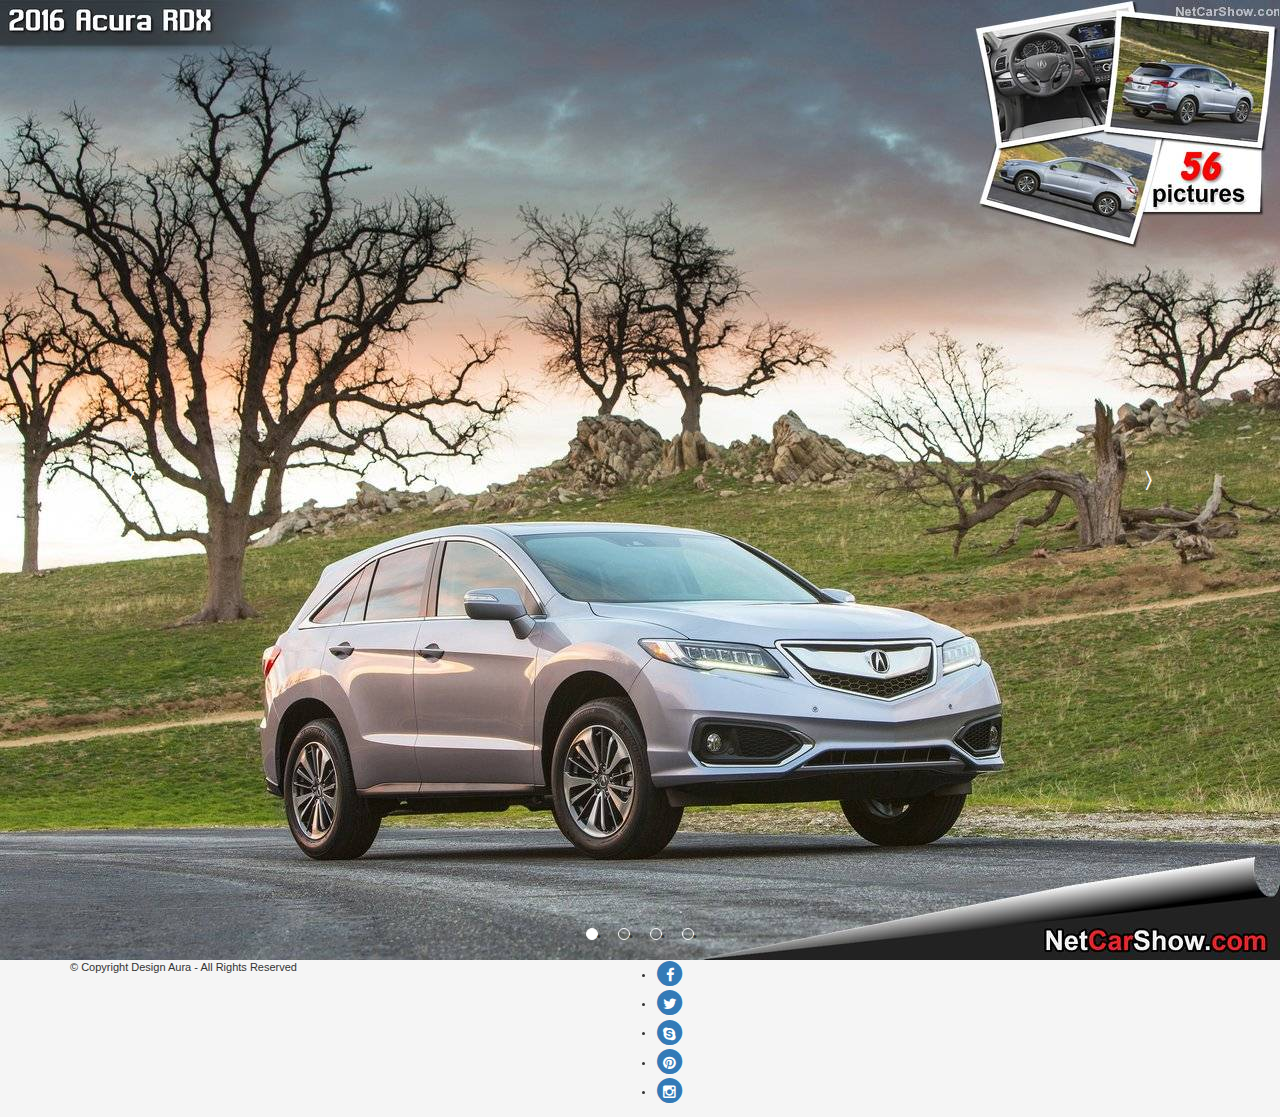
==== views/image slider/imageSlider.html @ cd9d30f2 "new edits" ====
<head>
	<!--//jquery 2.1.3 production-->
	<title>Full Width Responsive Image slider</title>
	
	<meta name="viewport" content="width=device-width, initial-scale">
	
	<!-- CSS -->
        <link rel="stylesheet" href="../../bootstrap/css/bootstrap.min.css">
        <link rel="stylesheet" href="../../bootstrap/css/bootstrap-theme.min.css">
        <link rel="stylesheet" href="../../font-awesome/css/font-awesome.min.css">
        <link rel="stylesheet" href="../../font-awesome/css/font-awesome-animation.min.css">
        <link rel="stylesheet" href="../../css/main.css">

        <!-- JS -->
	<!--<script type="text/javascript" src="../../js/jquery.min.js"></script>-->
	<script type="text/javascript" src="js/jquery-2.1.4.js"></script>
	
	<script type="text/javascript" src="js/jquery.cycle2.min.js"></script>
	<script src="../../bootstrap/js/bootstrap.min.js"></script>

	<style type="text/css">
		*{
		padding:0;
		margin:0;}
		
		body {
		font-family: Sans-Serif;}
		
		img{
		max-width: 100%;}
		
		.cycle-slideshow{
		width: 100%;
		height: auto;
		display: block;
		position: relative;
		margin: 0 auto;}
		
		.cycle-prev, .cycle-next{
		font-size: 200%;
		color: #FFF;
		display: block;
		position: absolute;
		top: 50%;
		margin-top: -16px;
		z-index: 9999;
		cusor: pointer;
		}
		
		.cycle-prev{
		left: 10%;}
		
		.cycle-next{
		right: 10%;}
		
		.cycle-pager{
		width: 100%;
		display: block;
		text-align: center;
		position: absolute;
		bottom: 20px;
		z-index: 9999;
		cusor: pointer;
		}
		
		.cycle-pager span{
		text-indent: 100%;
		white-space: nowrap;
		width: 12px;
		height: 12px;
		display: inline-block;
		border: 1px solid #FFF;
		border-radius: 50%;
		margin: 0 10px;}
		
		.cycle-pager .cycle-pager-active{
		background: #FFF;
		}
	
	</style>
	
</head>

<body>
	<div class="cycle-slideshow">
		<span class="cycle-prev">&#9001;</span>
		<span class="cycle-next">&#9002;</span>
		<span class="cycle-pager"></span>
		<img src="images/AcuraRDX1.jpg" alt="Acura RDX 2016">
		<img src="images/AcuraRDX2.jpg" alt="Acura RDX 2016">
		<img src="images/AudiA6L1.jpg" alt="Audi A6L 2016">
		<img src="images/AudiA6L2.jpg" alt="Audi A6L 2016">
	
	</div>

	    <!-- Footer -->
            <div id="footer">
                <div class="container">   
                    <div class="row">                                                         
                        <!-- Copyright -->                                                       
                        <div class="col-sm-6 col-md-6 f-copyright">                        
                            <span>&copy; Copyright Design Aura - All Rights Reserved</span>                        
                        </div>                      
                        <div class="col-sm-6 col-md-6">
                            <!-- Social Icons -->                              
                            <ul class="footer-social">
                            <!--<li><i class="fa fa-circle fa-stack-2x"></i><i class="fa fa-facebook fa-stack-1x fa-inverse"></i></span></a></li>  -->
                                <li>
                                    <a href="http://www.facebook.com" target="_blank"><span class="fa-stack fa-lg"><i class="fa fa-circle fa-stack-2x"></i><i class="fa fa-facebook fa-stack-1x fa-inverse"></i></span></a></li>
                                <li><a href="http://www.twitter.com" target="_blank"><span class="fa-stack fa-lg"><i class="fa fa-circle fa-stack-2x"></i><i class="fa fa-twitter fa-stack-1x fa-inverse"></i></span></a></li>
                                <li><a href="http://www.skype.com/myskypename" target="_blank"><span class="fa-stack fa-lg"><i class="fa fa-circle fa-stack-2x"></i><i class="fa fa-skype fa-stack-1x fa-inverse"></i></span></a></li>
                                <li><a href="https://www.pinterest.com/" target="_blank"><span class="fa-stack fa-lg"><i class="fa fa-circle fa-stack-2x"></i><i class="fa fa-pinterest fa-stack-1x fa-inverse"></i></span></a></li>
                                <li><a href="https://www.instagram.com/" target="_blank"><span class="fa-stack fa-lg"><i class="fa fa-circle fa-stack-2x"></i><i class="fa fa-instagram fa-stack-1x fa-inverse"></i></span></a></li>
                            </ul>
                        </div>
                    </div><!-- /row -->
                </div><!-- /container -->
            </div>        
            <!-- End Footer -->
			
</body>
---- css/main.css ----
/* 
    Created on : 31-Dec-2015, 16:07:38
    Author     : Amir
*/

/* Set height of the grid so .sidenav can be 100% (adjust as needed) */
.row.content {height: 550px}

/* Set background color and 100% height */
.sidenav {
  background-color: #f1f1f1;
  height: 100%;
}

/* On small screens, set height to 'auto' for the grid */
@media screen and (max-width: 767px) {
  .row.content {height: auto;} 
}

/* Remove the navbar's default margin-bottom and rounded borders */ 
.navbar {
  margin-bottom: 0;
  border-radius: 0;
}

/* Add background color and some padding to the footer */
footer {
  background-color: #f2f2f2;
  padding: 25px;
}

.pointer{
    cursor: pointer
}

.pwell {
  min-height: 20px;
  padding: 19px;
  margin-bottom: 20px;
  border: 1px solid #e3e3e3;
  border-radius: 4px;
  -webkit-box-shadow: inset 0 1px 1px rgba(0, 0, 0, .05);
          box-shadow: inset 0 1px 1px rgba(0, 0, 0, .05);
}

body{
    background-color: #f5f5f5;
    font-size: 11px;
    font-family:monospace
}

.errMsg{
    color:red; font-size:10px 
}

.infoMsg{
    color:lightblue; font-size:10px 
}

.userDetail{
    height: auto;
    background-color: #fff
}

.scroll {
    overflow-y: scroll;
    overflow-x: hidden;
    -ms-overflow-style: scrollbar;
}
.scroll::-webkit-scrollbar {
    width: 12px;
}

.scroll::-webkit-scrollbar-track {
    background-color:rgba(0,0,0,0);
}

.scroll::-webkit-scrollbar-thumb {
    border-radius: 2px;
    -webkit-box-shadow: inset 0 0 2px rgba(0,0,0,0.5);
    background-color:#C8D1E1;
}


.navbarIcons{
    color:#337ab7;
    font-size:16px
}

#progress {
    -webkit-border-radius: 10px;
    background-color: rgba(0,0,0,.7);
    color: white;
    font-size: 18px;
    font-weight: bold;
    height: 70px;
    left: 60px;
    line-height: 80px;
    margin: 0 auto;
    position: absolute;
    text-align: center;
    top: 120px;
    width: 200px;
}
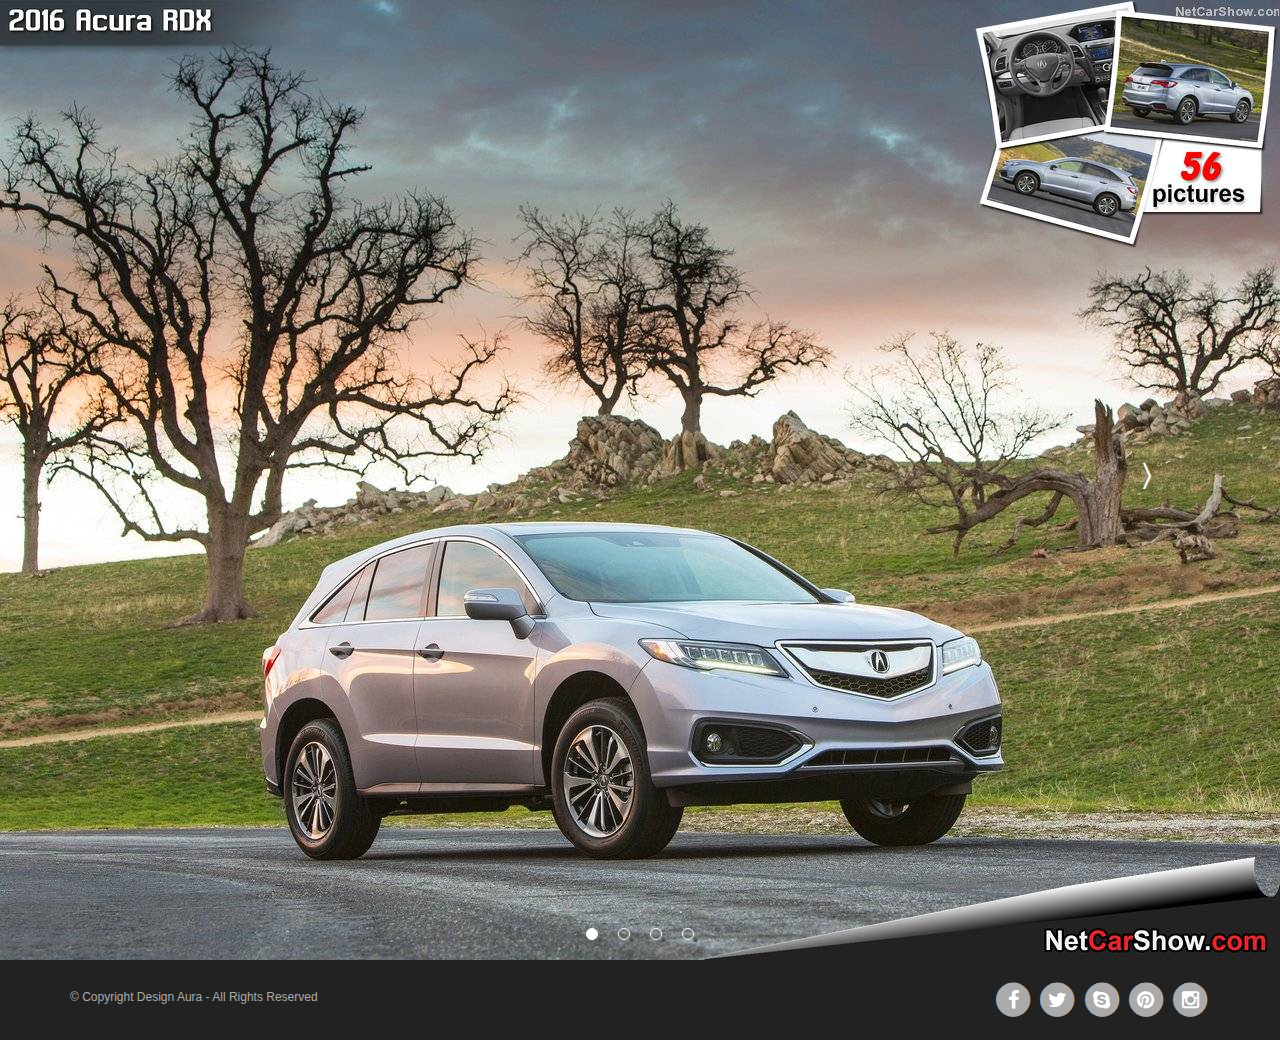
==== commit 58dc1c55: "edits to slider" ====
--- a/views/image slider/imageSlider.html
+++ b/views/image slider/imageSlider.html
@@ -9,7 +9,8 @@
         <link rel="stylesheet" href="../../bootstrap/css/bootstrap-theme.min.css">
         <link rel="stylesheet" href="../../font-awesome/css/font-awesome.min.css">
         <link rel="stylesheet" href="../../font-awesome/css/font-awesome-animation.min.css">
-        <link rel="stylesheet" href="../../css/main.css">
+        <link rel="stylesheet" href="css/homestyle.css">
+		<link rel="stylesheet" href="css/style.css">
 
         <!-- JS -->
 	<!--<script type="text/javascript" src="../../js/jquery.min.js"></script>-->
@@ -19,9 +20,7 @@
 	<script src="../../bootstrap/js/bootstrap.min.js"></script>
 
 	<style type="text/css">
-		*{
-		padding:0;
-		margin:0;}
+		
 		
 		body {
 		font-family: Sans-Serif;}
--- a/views/image slider/css/homestyle.css
+++ b/views/image slider/css/homestyle.css
@@ -0,0 +1,199 @@
+/*
+ *	generated by WOW Slider 2.5
+ *	template Quiet
+ */
+@import url("http://fonts.googleapis.com/css?family=Oswald");
+#wowslider-container { 
+	position: absolute; 
+	max-width:100%;
+    height:545px;
+	margin:0;
+	z-index:100;
+	border:none;
+	text-align:center; /* reset align=center */
+}
+* html #wowslider-container{ width:1200px }
+#wowslider-container ul{
+	position:relative;
+	left:0;
+	list-style:none;
+	margin:0;
+	padding:0;
+	border-spacing:0;
+	overflow: visible;
+	/*table-layout:fixed;*/
+}
+#wowslider-container .ws_images ul li{
+	/*width:1%;*/
+	line-height:0; /*opera*/
+	float:left;
+	font-size:0;
+	padding:0 0 0 0;
+	margin:0 0 0 0;
+}
+
+#wowslider-container .ws_images{
+	position: relative;
+	left:0;
+	top:0;
+	width:100%;
+	height:100%;
+	overflow:hidden;
+}
+#wowslider-container .ws_images a{
+	width:100%;
+	display:block;
+	color:transparent;
+}
+
+#wowslider-container .ws_images img{
+	width:100%;
+	border:none 0;
+	max-width: none;
+}
+#wowslider-container a{ 
+	text-decoration: none; 
+	outline: none; 
+	border: none; 
+}
+
+#wowslider-container  .ws_bullets { 
+	font-size: 0px; 
+	float: left;
+	position:absolute;
+	z-index:70;
+}
+#wowslider-container  .ws_bullets div{
+	position:relative;
+	float:left;
+}
+#wowslider-container  a.wsl{
+	display:none;
+}
+#wowslider-container  .ws_bullets { 
+	padding: 10px; 
+}
+#wowslider-container .ws_bullets a { 
+	width:15px;
+	height:15px;
+	background: url(./images/bullet.png) left top;
+	float: left; 
+	text-indent: -4000px; 
+	position:relative;
+	margin-left:3px;
+	color:transparent;
+}
+#wowslider-container .ws_bullets a:hover{
+	background-position: 0 50%;
+}
+#wowslider-container .ws_bullets a.ws_selbull{
+	background-position: 0 100%;
+}
+#wowslider-container a.ws_next, #wowslider-container a.ws_prev {
+	position:absolute;
+	display:none;
+	top:50%;
+	margin-top:-50px;
+	z-index:60;
+	height: 100px;
+	width: 60px;
+	background-image: url(./images/arrows.png);
+}
+#wowslider-container a.ws_next{
+	background-position: 100% 0;
+	right:0;
+}
+#wowslider-container a.ws_prev {
+	left:0;
+	background-position: 0 0; 
+}
+* html #wowslider-container a.ws_next,* html #wowslider-container a.ws_prev{display:block}
+#wowslider-container:hover a.ws_next, #wowslider-container:hover a.ws_prev {display:block}
+/* bottom center */
+#wowslider-container  .ws_bullets {
+    top: 5px;
+    right: 10px;
+}
+#wowslider-container .ws_bullets .ws_bulframe {
+	top: 20px;
+}
+#wowslider-container .ws_bullets .ws_bulframe {
+	top: 20px;
+}
+#wowslider-container .ws-title{
+	position: absolute;
+	bottom: 10%;
+	left: 7%;
+	z-index: 50;
+	padding:12px;
+	color: #000000;
+	background:#fff;
+    font-family:Oswald,Impact,Charcoal,sans-serif;
+	font-size: 30px;
+	text-shadow: 1px 1px 1px #BBBBBB;
+	line-height: 30px;
+	border-radius:5px;
+	-moz-border-radius:5px;
+	-webkit-border-radius:5px;
+	opacity:0.5;
+	filter:progid:DXImageTransform.Microsoft.Alpha(opacity=50);	
+}
+#wowslider-container .ws-title div{
+	font-size: 25px;
+	text-shadow: 1px 1px 1px #000000;
+}#wowslider-container ul{
+	animation: wsBasic 12s infinite;
+	-moz-animation: wsBasic 12s infinite;
+	-webkit-animation: wsBasic 12s infinite;
+}
+@keyframes wsBasic{0%{left:-0%} 16.67%{left:-0%} 33.33%{left:-100%} 50%{left:-100%} 66.67%{left:-200%} 83.33%{left:-200%} }
+@-moz-keyframes wsBasic{0%{left:-0%} 16.67%{left:-0%} 33.33%{left:-100%} 50%{left:-100%} 66.67%{left:-200%} 83.33%{left:-200%} }
+@-webkit-keyframes wsBasic{0%{left:-0%} 16.67%{left:-0%} 33.33%{left:-100%} 50%{left:-100%} 66.67%{left:-200%} 83.33%{left:-200%} }
+
+#wowslider-container .ws_bullets  a img{
+	text-indent:0;
+	display:block;
+	top:15px;
+	left:-123px;
+	visibility:hidden;
+	position:absolute;
+    -moz-box-shadow: 0 0 5px #999999;
+    box-shadow: 0 0 5px #999999;
+    border: 5px solid #FFFFFF;
+	max-width:none;
+}
+#wowslider-container .ws_bullets a:hover img{
+	visibility:visible;
+}
+
+#wowslider-container .ws_bulframe div div{
+	height:90px;
+	overflow:visible;
+	position:relative;
+}
+#wowslider-container .ws_bulframe div {
+	left:0;
+	overflow:hidden;
+	position:relative;
+	width:246px;
+	background-color:#FFFFFF;
+}
+#wowslider-container  .ws_bullets .ws_bulframe{
+	display:none;
+	overflow:visible;
+	position:absolute;
+	cursor:pointer;
+    -moz-box-shadow: 0 0 5px #999999;
+    box-shadow: 0 0 5px #999999;
+    border: 5px solid #FFFFFF;
+}
+#wowslider-container .ws_bulframe span{
+	display:block;
+	position:absolute;
+	top:-11px;
+	margin-left:-5px;
+	left:123px;
+	background:url(./images/triangle.png);
+	width:15px;
+	height:6px;
+}--- a/views/image slider/css/style.css
+++ b/views/image slider/css/style.css
@@ -0,0 +1,1308 @@
+/* ==========================================================================
+	* Template Name: Larx - Interior Design Responsive Template
+	* Description: Interior Design, Architecture, Corporate, and Portfolio Theme.
+	* Version: 1.0
+	* Author: Denis Griu
+	* Website: http://denisgriu.com/larx
+========================================================================== */
+
+/*
+---------------
+
+Table of Contents:
+
+1) BOOTSTRAP OVERRIDE
+2) GENERAL STYLES
+3) HEADER PAGES PARALLAX BACKGROUND STYLES
+4) SERVICES STYLES
+5) SITE WRAPPER STYLES
+6) PROJECTS STYLES
+7) TESTIMONIALS STYLES
+8) BLOG STYLES
+9) ABOUT STYLES
+10) CONTACT STYLES
+11) FOOTER STYLES
+12) OFF-CANVAS MENU STYLES
+13) SLIDER STYLES
+
+--------------
+*/
+
+/* ----------------------------------------------------
+	1) BOOTSTRAP OVERRIDE
+------------------------------------------------------- 
+
+.panel-group{
+	margin-bottom: 0;
+}
+.panel-group .panel{
+	border-radius: 0;
+}
+.panel-group .panel img{
+	display: block;
+	max-width: 100%;
+	height: auto;
+}
+.panel-default{
+	border-color: transparent;
+}
+.panel{
+	border: none;
+	border-radius: 0;
+	-webkit-box-shadow: none;
+	box-shadow: none;
+}
+.panel-heading {
+	text-align: center;
+	padding: 5px 15px;
+	background-color: #f5f5f5;
+}
+.btn{
+	border-radius: 0px;
+	text-decoration: none;
+	padding: 12px 18px;
+	font-size: 12px;
+	line-height: 19px;
+	text-transform: uppercase;
+	font-family: 'Raleway', sans-serif;
+	font-weight: 700;
+	letter-spacing: 3px;
+	border: 2px solid transparent;
+	-webkit-transition: all .2s ease-in-out;
+	-moz-transition: all .2s ease-in-out;
+	-ms-transition: all .2s ease-in-out;
+	-o-transition: all .2s ease-in-out;
+	transition: all .2s ease-in-out;
+}
+.pagination {	
+	border-radius: 0;
+}
+.pagination>li:first-child>a, .pagination>li:first-child>span{	
+	border-bottom-left-radius: 0;
+	border-top-left-radius: 0;
+}
+.pagination>.active>a, .pagination>.active>span, .pagination>.active>a:hover, .pagination>.active>span:hover, .pagination>.active>a:focus, .pagination>.active>span:focus{
+	background-color: #d0ad55;
+	border-color: #d0ad55;
+}
+.pagination>li:last-child>a, .pagination>li:last-child>span{
+	border-bottom-right-radius: 0;
+	border-top-right-radius: 0;
+}
+.pagination>li>a:hover, .pagination>li>span:hover, .pagination>li>a:focus, .pagination>li>span:focus{
+	color: #282828;
+}
+.pagination>li>a, .pagination>li>span{
+	color: #282828;
+}
+.btn-default.disabled, .btn-default[disabled], fieldset[disabled] .btn-default, .btn-default.disabled:hover, .btn-default[disabled]:hover, fieldset[disabled] .btn-default:hover, .btn-default.disabled:focus, .btn-default[disabled]:focus, fieldset[disabled] .btn-default:focus, .btn-default.disabled:active, .btn-default[disabled]:active, fieldset[disabled] .btn-default:active, .btn-default.disabled.active, .btn-default[disabled].active, fieldset[disabled] .btn-default.active {
+	background-color: #d0ad55;
+	border-color: #d0ad55;
+}
+.form-control{
+	height: 46px;
+	padding: 12px 18px;
+	border-radius: 0;
+	-webkit-box-shadow: none;
+	box-shadow: none;
+	-webkit-transition: none;
+	transition: none;
+}
+.form-control:focus{
+	border-color: #999;
+	outline: 0;
+	-webkit-box-shadow: none;
+	box-shadow: none;
+	-webkit-transition: all .2s ease-in-out;
+	-moz-transition: all .2s ease-in-out;
+	-ms-transition: all .2s ease-in-out;
+	-o-transition: all .2s ease-in-out;
+	transition: all .2s ease-in-out;
+}
+.progress{
+	background-color: #fff;
+	border-radius: 0;
+	-webkit-box-shadow: none;
+	box-shadow: none;
+}
+.progress-bar {
+	float: left;
+	width: 0;
+	height: 100%;
+	font-size: 12px;
+	line-height: 20px;
+	color: #fff;
+	text-align: center;	
+	background-color: #d0ad55;
+	-webkit-box-shadow: none;
+	box-shadow: none;
+	-webkit-transition: width .6s ease;
+	-o-transition: width .6s ease;
+	transition: width .6s ease;
+}*/
+.navbar-default .navbar-collapse, .navbar-default .navbar-form {
+	border-color: transparent;
+	border: none;
+}
+.nav>li>a {
+	position: relative;
+	display: block;
+	padding: 25px 20px;
+}
+.navbar-default .navbar-brand {
+	font-family: 'Raleway', sans-serif;
+	font-weight: 700;
+	font-size: 22px;
+	text-transform: uppercase;
+	text-align: center;
+	color: #333;	
+}
+.navbar-brand {
+	float: left;
+	height: 50px;
+	padding: 25px 25px;
+	font-size: 18px;
+	line-height: 20px;	
+}
+.navbar {
+	border: none;
+}
+.navbar-default .navbar-nav>li>a {
+	color: #333;
+	font-family: 'Raleway', sans-serif;
+	text-transform: uppercase;
+	font-size: 12px;
+	font-weight: 500;
+	letter-spacing: 1px;
+}
+.navbar-default .navbar-nav>.active>a, .navbar-default .navbar-nav>.active>a:hover, .navbar-default .navbar-nav>.active>a:focus {
+	color: #d0ad55;
+	background-color: transparent;
+}
+.navbar-default .navbar-nav>li>a:hover, .navbar-default .navbar-nav>li>a:focus {
+	color: #d0ad55;
+	background-color: transparent;
+	-webkit-transition: background-color .2s linear, color .2s linear;
+	-moz-transition: background-color .2s linear, color .2s linear;
+	-o-transition: background-color .2s linear, color .2s linear;
+	-ms-transition: background-color .2s linear, color .2s linear;
+	transition: background-color .2s linear, color .2s linear;
+}
+.navbar-default .navbar-toggle .icon-bar {
+	background-color: #d0ad55;
+}
+.navbar-default .navbar-toggle {
+	border-color: transparent;
+}
+.navbar-default .navbar-toggle:hover, .navbar-default .navbar-toggle:focus {
+	background-color: transparent;
+}
+.navbar-fixed-top .navbar-collapse, .navbar-fixed-bottom .navbar-collapse {
+	max-height: 100%;
+}
+.thumbnail{
+	margin-bottom: 0;
+	border: none;
+}
+
+/* ----------------------------------------------------
+	2) GENERAL STYLE
+------------------------------------------------------- */
+
+@font-face {
+        font-family: "Aller";
+        src: url("../fonts/Aller_Bd.ttf");
+    }
+
+html {
+	min-height: 100%;
+}
+body {
+	font-size: 15px;
+	font-family: 'Open Sans', sans-serif;
+	font-weight: 300;
+	line-height: 22px;
+	color: #4c4c4c;
+}
+a{ 
+	color:#aaaaaa;
+	padding: 0;
+	margin: 0;
+	text-decoration: none; 
+	-webkit-transition: background-color .2s linear, color .2s linear;
+	-moz-transition: background-color .2s linear, color .2s linear;
+	-o-transition: background-color .2s linear, color .2s linear;
+	-ms-transition: background-color .2s linear, color .2s linear;
+	transition: background-color .2s linear, color .2s linear;
+}
+a:hover,
+a:focus {
+	text-decoration: none;
+	color:#d0ad55;
+	outline: none;
+	outline-offset: none;
+}
+.bg-color{
+	background-color: #f5f5f5;
+}
+.general-title h2{
+	font-family: 'Aller';
+	font-size: 30px;
+	line-height: 31px;
+	font-weight: 300;
+	letter-spacing: 3px;
+	color: #696969;
+	text-transform: uppercase;
+	-webkit-font-smoothing: antialiased;
+	padding: 0;
+	margin: 0;	
+}
+.head-title h2{
+	text-align: center;
+	font-family: 'Aller';
+	font-size: 30px;
+	line-height: 31px;
+	font-weight: 300;
+	letter-spacing: 3px;
+	color: #fff;
+	text-transform: uppercase;
+	-webkit-font-smoothing: antialiased;
+	padding: 0;
+	margin: 0;
+}
+.service-title h3{
+	font-family: 'Aller';
+	font-size: 16px;
+	color: #282828;
+	text-transform: uppercase;
+	font-weight: 500;	
+}
+.project-title h3{
+	font-family: 'Aller';
+	font-size: 16px;
+	text-transform: uppercase;
+	font-weight: 600;	
+}
+.title-devider{
+	border-bottom: 2px solid #c0c0c0;
+	display: block;
+	width: 100px;
+	margin: auto;
+	margin-top: 5px;
+	margin-bottom: 40px;
+}
+.title-devider-left{
+	border-bottom: 2px solid #c0c0c0;
+	display: block;
+	width: 100px;
+}
+.space{
+	margin-top: 20px;
+}
+.space-bottom{
+	padding-bottom: 20px;
+}
+.space-bottom-2x{
+	padding-bottom: 40px;
+}
+.padding-top{
+	padding-top: 40px;
+}
+.padding-2x{
+	padding: 40px 0;
+}
+.padding-bottom{
+	padding-bottom: 80px;
+}
+.padding-top-x2{
+	padding-top: 80px;
+}
+.margin-top{
+	margin-top: 25px;
+}
+.margin-top-x2{
+	margin-top: 40px;
+}
+.bg-color{
+	background-color: #f2f2f2;
+}
+.white-btn{
+	color: #fff;
+	background-color: transparent;
+	border-color: #fff;	
+}
+.white-btn:hover{
+	color: #000;
+	background-color: #fff;
+	border-color: #fff;
+}
+.black-btn{
+	color: #D8BA6F;
+	background-color: transparent;
+	border-color: #D8BA6F;	
+}
+.black-btn:hover{
+	color: #fff;
+	background-color: #D8BA6F;
+	border-color: #D8BA6F;
+}
+.gold-btn{
+	color: #fff;
+	background-color: #d0ad55;
+	border-color: #d0ad55;	
+}
+.gold-btn:hover{
+	color: #fff;
+	background-color: #D8BA6F;
+	border-color: #D8BA6F;	
+}
+/*loader*/
+.spinner {
+  margin: 0 auto;
+  width: 70px;
+  text-align: center;
+}
+.spinner > div {
+  width: 18px;
+  height: 18px;
+  background-color: #333;
+  border-radius: 100%;
+  display: inline-block;
+  -webkit-animation: bouncedelay 1.4s infinite ease-in-out;
+  animation: bouncedelay 1.4s infinite ease-in-out;
+  /* Prevent first frame from flickering when animation starts */
+  -webkit-animation-fill-mode: both;
+  animation-fill-mode: both;
+}
+
+.spinner .bounce1 {
+  -webkit-animation-delay: -0.32s;
+  animation-delay: -0.32s;
+}
+.spinner .bounce2 {
+  -webkit-animation-delay: -0.16s;
+  animation-delay: -0.16s;
+}
+
+@-webkit-keyframes bouncedelay {
+  0%, 80%, 100% { -webkit-transform: scale(0.0) }
+  40% { -webkit-transform: scale(1.0) }
+}
+
+@keyframes bouncedelay {
+  0%, 80%, 100% { 
+    transform: scale(0.0);
+    -webkit-transform: scale(0.0);
+  } 40% { 
+    transform: scale(1.0);
+    -webkit-transform: scale(1.0);
+  }
+}
+#preloader {
+	 position:fixed;
+	 display: table;
+	 width: 100%;
+	 height: 100%;
+	 min-height: 100%;
+	 overflow-x: hidden;
+	 overflow-y: hidden;
+	 vertical-align: middle;
+	 background: #fff;
+	 z-index:9999;
+}
+.preloader-container {
+	 position: relative;
+	 display: table-cell;
+	 vertical-align: middle;
+	 z-index: 3;
+	 text-align:center;
+}
+/*navbar*/
+.header-nav{	
+	text-align: center;
+	background: rgba(255, 255, 255, 0.9);
+	border-color: transparent;
+	border-radius: 0;
+	margin: 0;
+}
+#header {
+	width:100%;
+	z-index: 9999;
+}
+
+
+/* ----------------------------------------------------
+	3) HEADER PAGES PARALLAX BACKGROUND
+------------------------------------------------------- */
+
+#about_bg{	
+	background: url('../../public/images/header_bg/image1.jpg') 50% 0 no-repeat fixed;
+	padding-top: 200px;
+	padding-bottom: 200px;
+	background-size: cover;					
+}
+#service_bg{	
+	background: url('../../public/images/header_bg/image3.jpg') 50% 0 no-repeat fixed;
+	padding-top: 200px;
+	padding-bottom: 200px;
+	background-size: cover;					
+}
+#projects_bg{	
+	background: url('../../public/images/header_bg/image1.jpg') 50% 0 no-repeat fixed;
+	padding-top: 200px;
+	padding-bottom: 200px;
+	background-size: cover;	
+}
+#blog_bg{
+	color: #fff;
+	background: url('../../public/images/header_bg/image4.jpg') 50% 0 no-repeat fixed;
+	padding-top: 200px;
+	padding-bottom: 200px;
+	background-size: cover;					
+}
+#blog2_bg{
+	color: #fff;
+	background: url('../../public/images/header_bg/image1.html') 50% 0 no-repeat fixed;
+	padding-top: 80px;
+	padding-bottom: 80px;
+	background-size: cover;					
+}
+
+/* ----------------------------------------------------
+	4) SERVICES STYLES
+------------------------------------------------------- */
+
+#service_inner{
+	color: #fff;
+	background: url('../../public/images/header_bg/service_bg.html') 50% 0 no-repeat fixed;
+	padding-top: 100px;
+	padding-bottom: 100px;
+	background-size: cover;					
+}	
+.price-table{
+	background-color: #f2f2f2;
+	border: 3px solid #f2f2f2;
+	border-radius: 0;
+	padding-bottom: 20px;
+}
+.price-table:hover{
+	border: 3px solid #d0ad55;
+}
+.price-table h3{
+	text-transform: uppercase;
+	font-family: 'Aller';
+	font-size: 22px;
+	font-weight: 300;
+	letter-spacing: 5px;
+}
+.price-table h1{
+	text-transform: uppercase;
+	margin: 0;
+	font-family: 'Aller';
+	font-weight: 700;
+	letter-spacing: 5px;
+}
+.price-table small{
+	text-transform: uppercase;
+	font-family: 'Raleway', sans-serif;
+	font-weight: 500;
+	letter-spacing: 3px;
+}
+.price-table p{
+	color: #999;
+	line-height: 40px;
+}
+/* Index Services Styles */
+.service-box p{
+	margin-left: 25px;
+	margin-right: 25px;
+}
+.service-box-none p{	
+	margin-left: 25px;
+	margin-right: 25px;
+} 
+.service-box-none h3{
+	padding: 10px 0;
+}
+.service-box-none i{
+	color: #d0ad55;
+}
+.service-box-none{
+	padding-top: 50px;
+	padding-bottom: 50px;
+}
+.service-box h3{
+	padding: 10px 0;
+}
+.service-box i{
+	color: #d0ad55;
+}
+.service-box{
+	padding-top: 50px;
+	padding-bottom: 50px;
+	border-bottom: 1px solid #DEDEDE;
+}
+.service-box-l{
+	border-left: 1px solid #DEDEDE;
+}
+
+/* ----------------------------------------------------
+	5) SITE WRAPPER STYLES
+------------------------------------------------------- */
+
+.site-wrapper{
+	padding-top: 80px;
+}
+.about-caption p{
+	margin: 0;
+}
+.about-caption h3{
+	font-family: 'Aller';
+	color: #282828;
+	vertical-align: middle;
+	margin: 0;
+	margin-bottom: 13px;
+	line-height: 20px;
+	font-size: 17px;
+	letter-spacing: 1px;
+	text-transform: uppercase;
+	font-weight: 500;
+}
+.about-caption h5{
+	font-size: 18px;
+	font-weight: 400;
+	line-height: 29px;
+	letter-spacing: 0px;
+	text-transform: none;
+	color: #333;
+	margin: 0;
+	padding: 0;
+}
+.about-caption .col-sm-10{
+	padding-left: 10px;
+}
+.about-caption i{
+	color: #d0ad55;
+	font-size: 36px;
+}
+
+/* ----------------------------------------------------
+	6) PROJECTS STYLES
+------------------------------------------------------- */
+
+/* Index Projects Styles */
+.projects .col-md-4{
+	padding-right: 0;
+	padding-left: 0;
+}
+.project-inner{
+	position: relative;
+	padding: 0;
+	overflow: hidden;	
+}
+.project-inner>img, .project-inner>a img, .project-caption>img{
+	display: block;
+	max-width: 100%;
+	height: auto;	
+}
+.project-inner .project-caption{
+	position: absolute;
+	top: 0;
+	left: 0;
+	width: 100%;
+	height: 100%;
+	background: rgba(40,40,40,0.7);		
+	-webkit-transition: all .4s ease-in-out;
+	-moz-transition: all .4s ease-in-out;
+	-ms-transition: all .4s ease-in-out;
+	-o-transition: all .4s ease-in-out;
+	transition: all .4s ease-in-out;
+	visibility: hidden;
+	opacity: 0;	
+}
+.project-inner:hover .project-caption, .project-inner:focus .project-caption{
+	visibility: visible;
+	opacity: 1;
+}
+.project-caption h3{
+	font-family: 'Aller';
+	text-transform: uppercase;
+	font-weight: 400;
+}
+.project-caption{
+	color: #fff;
+	text-align: center;
+}
+.project-details{
+	position: absolute;
+	width: 100%;
+	top: 50%;
+	margin-top: -20px;
+}
+.project-details p{
+	color: #d0ad55;
+}
+.all-projects{
+	background-color: transparent;
+	padding: 50px 0;
+}
+.projects-title{
+	padding-top: 15px;
+	padding-bottom: 5px;
+}
+.projects-title h2{
+	text-transform: uppercase;
+	color: #333;
+	padding-top: 10px;
+	font-family: 'Aller';
+	font-size: 1.3em;
+	font-weight: 600;
+}
+.project-title-devider{	
+	border-top: 1px solid #999;
+	width: 65px;
+	margin: 0 auto;
+}
+
+/*cube portfolio*/
+.cbp-l-filters-alignRight .cbp-filter-item.cbp-filter-item-active {
+	color: #FFF;
+	background-color: #d0ad55;
+	border-color: #d0ad55;
+}
+
+.cbp-l-filters-alignRight .cbp-filter-counter {
+	background: #d0ad55;
+}
+.cbp-l-filters-alignRight .cbp-filter-counter:before {
+	border-top: 4px solid #d0ad55;
+}
+.cbp-l-filters-alignRight {
+	text-align: center;
+}
+.cbp-l-filters-alignRight .cbp-filter-item {
+	background-color: #f2f2f2;
+	border: none;
+	font: 400 12px/35px "Open Sans",sans-serif;
+	margin: 0;
+	margin-right: 10px;
+}
+.cbp-l-filters-list{
+	margin: 0 auto;
+	padding-bottom: 40px;
+}
+.cbp-l-filters-list .cbp-filter-item.cbp-filter-item-active {
+	color: #FFF;
+	background-color: #d0ad55;
+	border-color: #d0ad55;
+}
+.cbp-l-filters-list .cbp-filter-item {
+	background-color: transparent;
+	color: #888888;
+	cursor: pointer;
+	font: 400 12px/35px "Open Sans",sans-serif;
+	text-transform: uppercase;
+	padding: 0 18px;
+	position: relative;
+	overflow: visible;
+	margin-top: 0;
+	float: left;
+	border: 1px solid #f2f2f2;
+	border-right-width: 0;
+	-webkit-transition: left .3s ease-in-out;
+	transition: left .3s ease-in-out;
+}
+.cbp-l-filters-list-last {
+	border-radius: 0;
+}
+.cbp-l-filters-list-first {
+	border-radius: 0;
+}
+.cbp-l-grid-blog-comments {
+	color: #aaaaaa;
+}
+.cbp-l-grid-blog-title {
+	font: 300 18px/28px "Raleway",sans-serif;
+}
+.cbp-l-grid-blog-title:hover {
+	color: #d0ad55;
+}
+.cbp-popup-singlePage .cbp-popup-navigation-wrap {	
+	background-color: #2a2a2a;
+}
+.cbp-popup-singlePage .cbp-l-project-title {
+	color: #454444;
+	margin-bottom: 15px;
+	text-align: center;
+	text-transform: uppercase;
+	font-family: 'Raleway', sans-serif;
+	font-size: 30px;
+	line-height: 31px;
+	font-weight: 300;
+	letter-spacing: 3px;
+	-webkit-font-smoothing: antialiased;
+}
+.cbp-popup-singlePage-counter {
+	color: #d0ad55;
+}
+.cbp-l-grid-blog-desc {
+	font: 300 14px "Open Sans",sans-serif;
+	line-height: 22px;
+	color: #4c4c4c;
+	margin-top: 9px;
+}
+.cbp-popup-singlePage .cbp-l-project-subtitle {
+	margin: 0 auto 40px;
+}
+
+/* ----------------------------------------------------
+	7) TESTIMONIALS STYLES
+------------------------------------------------------- */
+
+#testimonials {
+	background-color: #f2f2f2;	
+}
+.t-info b{
+	font-family: 'Raleway', sans-serif;	
+	font-weight: 600;
+}
+
+/* ----------------------------------------------------
+	8) BLOG STYLES
+------------------------------------------------------- */
+
+.blog-inner{
+	padding: 20px;
+	border: 1px solid #f2f2f2;
+	border-radius: 0;
+}
+.blog-inner .caption{
+	padding: 0;
+}
+.blog-inner h3{
+	font-family: 'Aller';
+	font-size: 18px;
+	font-weight: 600;	
+}
+.blog-meta i{
+	color: #d0ad55;
+	margin-bottom: 15px;
+}
+.blog-meta span{
+	color: #d0ad55;
+	font-size: 13px;
+	margin-right: 7px;
+}
+.blog-inner-title a{
+	color: #333;
+}
+.blog-inner-title a:hover{
+	color: #d0ad55;
+}
+.blog-btn{	
+	color: #fff;
+	background-color: #d0ad55;
+	border-color: #d0ad55;
+	width: 100%;
+}
+.blog-btn:hover{
+	border-color: #D8BA6F;
+	background-color: #D8BA6F;
+	color: #fff;
+}
+.media-left{
+	margin-left: 100px;
+}
+.left-comment input,textarea{
+	margin-bottom: 25px;
+}
+.blog-meta-inner span{
+	font-weight: bold;
+	color: #d0ad55;	
+}
+.blog-post-details blockquote{
+	color: #999;
+}
+
+/* ----------------------------------------------------
+	9) ABOUT STYLES
+------------------------------------------------------- */
+
+.team-inner{
+	position: relative;
+	padding: 0;
+	overflow: hidden;	
+	border: none;
+	border-radius: 50%;	
+	margin: 0;	
+}
+.team-inner>img, .team-inner>a img, .team-caption>img{
+	display: block;
+	max-width: 100%;
+	height: auto;	
+}
+.team-inner .team-caption{
+	position: absolute;
+	height: 100%;
+	width: 100%;
+	left: 0;
+	top: 0;
+	border-radius: 50%;
+	display: table-cell;
+	vertical-align: middle;
+	background: rgba(40,40,40,0.9);		
+	-webkit-transition: all .4s ease-in-out;
+	-moz-transition: all .4s ease-in-out;
+	-ms-transition: all .4s ease-in-out;
+	-o-transition: all .4s ease-in-out;
+	transition: all .4s ease-in-out;
+	visibility: hidden;
+	opacity: 0;	
+}
+.team-inner:hover .team-caption, .team-inner:focus .team-caption{
+	visibility: visible;
+	opacity: 1;
+}
+.team-details h5{
+	font-family: 'Aller';
+	font-weight: 300;
+	color: #d0ad55;
+	margin-top: 20px;
+}
+.team-details p{
+	margin: 0;
+}
+.team-details h3{
+    font-family: 'Aller';
+    font-size: 16px;
+    color: #282828;
+    text-transform: uppercase;
+    font-weight: 500;   
+    margin-top: 0;
+    margin-bottom: 15px;
+}
+.t-social-holder{
+	display: table;
+	width: 100%;
+	height: 100%;
+}
+.team-social{
+  	display: table-cell;
+	vertical-align: middle;
+	text-align: center;
+}
+.team-social a{
+	font-size: 16px;
+}
+.blog-img{
+	overflow:hidden;
+	border: none;
+	border-radius: 0;
+	padding: 0;
+	margin: 0;	
+}
+.blog-img img{
+	-webkit-transition: all .4s ease-in-out;
+	-moz-transition: all .4s ease-in-out;
+	-ms-transition: all .4s ease-in-out;
+	-o-transition: all .4s ease-in-out;
+	transition: all .4s ease-in-out; 
+}
+.blog-img img:hover{
+	-moz-transform: scale(1.1); 
+	-webkit-transform: scale(1.1); 
+	-o-transform: scale(1.1); 
+	transform: scale(1.1); 
+}
+#our-clients{
+	background-color: #f2f2f2;
+}
+
+/* ----------------------------------------------------
+	10) CONTACT STYLES
+------------------------------------------------------- */
+
+.contact-icon i{	
+	font-size: 26px;
+	color: #d0ad55;
+	margin-top: 5px;
+}
+.contact-icon.col-sm-2{
+	padding-left: 0;
+	padding-right: 0;
+}
+.contact-icon.col-sm-10{
+	padding-left: 0;
+	padding-right: 0;
+}
+ul.contact-social{
+	padding: 0;
+}
+.contact-social li{
+	display: inline-block;
+	
+}
+.btn-submit{
+	text-transform: uppercase;
+	font-family: 'Raleway', sans-serif;
+	font-weight: 400;
+	letter-spacing: 3px;
+	width: 185px;
+	margin: 15px 0px;
+	padding: 12.9px;	
+	border-color: #d0ad55;
+	background-color: #d0ad55;
+	border-radius: 0;	
+	color: #fff;		
+	-webkit-transition: all .4s ease-in-out;
+	-moz-transition: all .4s ease-in-out;
+	-ms-transition: all .4s ease-in-out;
+	-o-transition: all .4s ease-in-out;
+	transition: all .4s ease-in-out;
+}
+.btn-submit:hover{
+	border-color: #D8BA6F;
+	background-color: #D8BA6F;
+	color: #fff;
+}
+#map-canvas {
+	height: 400px;
+	width: auto;
+}
+#contact input, select { 
+	width: 100%; 
+	padding: 12.9px; 
+	color: #444; 
+	background: #fff; 
+	border: 1px solid #F0F0F0; 
+	margin: 7px 0px; 	
+	font-weight: 100;
+}
+textarea:focus, input[type="text"]:focus, input[type="password"]:focus, input[type="datetime"]:focus, input[type="datetime-local"]:focus, input[type="date"]:focus, input[type="month"]:focus, input[type="time"]:focus, input[type="week"]:focus, input[type="number"]:focus, input[type="email"]:focus, input[type="url"]:focus, input[type="search"]:focus, input[type="tel"]:focus, input[type="color"]:focus, .uneditable-input:focus {
+	box-shadow: none;
+	outline: 0 none;
+}
+textarea{ 
+	width: 100%; 
+	height: 175px;
+	padding: 13px; 
+	color: #444; 
+	background: #fff; 
+	border: 1px solid #F2F2F2; 
+	margin-top: 7px;
+	margin-right:15px;	
+	font-weight: 100;
+}
+#contact input:focus, textarea:focus, select:focus{ 
+	border: 1px solid #d0ad55; 
+	-webkit-transition: all .4s ease-in-out;
+	-moz-transition: all .4s ease-in-out;
+	-ms-transition: all .4s ease-in-out;
+	-o-transition: all .4s ease-in-out;
+	transition: all .4s ease-in-out;
+	color: #444; 
+}
+#contact span.required{ 
+	font-size: 13px; 
+	color: #ff0000; 
+}
+#message{ 
+	margin: 10px 0; 
+	padding: 0; 
+}
+.error_message{
+	height: 100%;
+	margin-left: auto;
+	margin-right: auto;
+	line-height: 22px;
+	text-align: center;
+	font-weight: bold;
+	padding: 3px 10px 3px 10px;
+	color: #fff;
+	-webkit-border-radius: 5px;
+	background-color: #d0ad55;	
+	background-position: 10px center;
+	background-repeat: no-repeat;
+}
+.loader{ 
+	padding: 0 10px; 
+}
+acronym{ 
+	border-bottom:1px dotted #ccc; 
+}
+#success_page{
+	text-align: center;
+}
+#success_page strong{
+	color: #d0ad55;
+}	
+
+/* ----------------------------------------------------
+	11) FOOTER STYLES
+------------------------------------------------------- */
+.footer-big{
+	color: #aaaaaa;
+	background-color: #2a2a2a;
+	font-size: 15px;
+}
+#footer{
+	background-color: #222;
+	padding-top: 20px;
+	padding-bottom: 20px;
+}
+.f-inner{
+	padding-top: 50px;
+	padding-bottom: 50px;
+}
+.f-inner:hover{
+	background-color: #d0ad55;
+	color: #fff;
+	-webkit-transition: all .4s ease-in-out;
+	-moz-transition: all .4s ease-in-out;
+	-ms-transition: all .4s ease-in-out;
+	-o-transition: all .4s ease-in-out;
+	transition: all .4s ease-in-out;
+}
+.f-inner .col-sm-10{
+	padding-left: 0;
+}
+.f-logo{
+	margin-top: 70px;
+}
+.f-logo h2{
+	font-family: 'Aller';
+	font-size: 30px;
+	line-height: 31px;
+	font-weight: 300;
+	letter-spacing: 3px;
+	color: #fff;	
+	-webkit-font-smoothing: antialiased;
+}
+.f-space{
+	padding: 8px 0;
+}
+.f-inner strong{
+	font-family: 'Raleway', sans-serif;
+	color: #ffffff!important;	
+	font-weight: 400;
+	font-size: 14px;
+	letter-spacing: 1px;
+	text-transform: uppercase;
+}
+.f-inner address{
+	font-size: 0.8em;
+	line-height: 1.8em;
+	margin: 0;
+}
+.f-inner i{
+	color: #d0ad55;
+}
+.f-copyright{
+	margin-top: 6px;
+}
+.f-copyright span{
+	color: #aaaaaa;
+	font-size: 12px;
+}
+ul.footer-social{
+	float: right;
+	padding: 0;
+	margin: 0;
+}
+.footer-social li{	
+	display: inline-block;
+}
+.f-cta{
+	width: 100%;
+	padding: 30px 0;
+	font-family: 'Raleway', sans-serif;
+	font-weight: 500;
+	background-color: #d0ad55;
+	font-size: 15px;
+	line-height: 25px;
+	color: #ffffff;
+	text-align: center;
+	display: block;	
+	position: relative;
+	-webkit-transition: all .2s ease-in-out;
+	-moz-transition: all .2s ease-in-out;
+	-ms-transition: all .2s ease-in-out;
+	-o-transition: all .2s ease-in-out;
+	transition: all .2s ease-in-out;
+}
+.f-cta:hover{
+	background-color: #222;
+}
+.f-action a:focus{
+	color:#fff;
+}
+.cta-section h2{
+	margin-bottom: 30px;
+}
+.cta-section{
+	color: #fff;	
+	background: url('../../public/images/header_bg/bg2.jpg') 50% 0 no-repeat fixed;
+	background-size: cover;
+}
+.cta-title-2 h2{
+	font-family: 'Aller';
+	font-size: 30px;
+	line-height: 31px;
+	font-weight: 300;
+	letter-spacing: 3px;
+	color: #333;
+	text-transform: uppercase;
+	-webkit-font-smoothing: antialiased;
+	padding: 0;
+	margin: 0;	
+}
+.cta-title h2{
+	font-family: 'Aller';
+	font-size: 30px;
+	line-height: 31px;
+	font-weight: 300;
+	letter-spacing: 3px;
+	color: #fff;
+	text-transform: uppercase;
+	-webkit-font-smoothing: antialiased;
+	padding: 0;
+	margin: 0;	
+}
+
+/* ----------------------------------------------------
+	12)	OFF-CANVAS MENU
+------------------------------------------------------- */
+.canvas-nav li{	
+	padding-top: 30px;
+	font-weight: 400;
+	font-size: 1em;
+	line-height: 2.4em;
+	text-align: center;
+	text-transform: uppercase;
+	list-style: none;		
+}
+.canvas-nav a{		
+	color: #999;
+}
+.canvas-nav a:hover{
+	color: #d0ad55;
+	background-color: #fff;
+	-webkit-transition: all .2s ease-in-out;
+	-moz-transition: all .2s ease-in-out;
+	-ms-transition: all .2s ease-in-out;
+	-o-transition: all .2s ease-in-out;
+	transition: all .2s ease-in-out;
+}
+.canvas-nav-social li{
+	float: right;
+	list-style: none;
+	display: inline;
+}
+.nav-logo{
+	margin-top: 10px;
+}
+.nav-logo a{
+	font-family: 'Aller';
+	font-weight: 700;
+	font-size: 22px;
+	text-transform: uppercase;
+	color: #333;
+}
+.offcanvas-nav{
+	background: rgba(255, 255, 255, 0.9);
+	border-color: transparent;
+	border-radius: 0;
+	margin: 0;
+	padding: 20px 0;
+	width: 100%;	
+	color: #fff;	
+}
+.mm-menu {
+	background: #2a2a2a;
+	color: #aaaaaa;
+}
+.mm-menu .mm-list > li:after {
+	border-color: transparent!important;
+}
+.mm-menu .mm-list > li.mm-selected > a:not(.mm-subopen), .mm-menu .mm-list > li.mm-selected > span {
+	background: transparent;
+}
+.topBar{
+	margin-top: 6px;
+}
+.mm-menu > .mm-panel.mm-opened {
+	width: 100%;
+	height: 500px;
+	position: absolute;
+	top: 0;
+	bottom: 0;
+	left: 0;
+	right: 0;
+	margin: auto;
+}
+
+
+/* ----------------------------------------------------
+	13)	SLIDER STYLES
+------------------------------------------------------- */
+
+.slider-text{
+	font-family: 'Raleway', sans-serif;
+	color: #fff;
+	font-size: 52px;
+	font-weight: 300;
+	line-height: 56px;
+	letter-spacing: 1px;
+	text-transform: none;
+}
+.tp-loader.spinner0{
+	display: none;
+}
+
+/*owl carousel*/
+.owl-theme .owl-controls .owl-page span {
+	background: #999;
+}
+.owl-theme .owl-controls {
+	margin-top: 40px;
+	text-align: center;
+}
+#owl-demo a:hover{
+	opacity: 0.4;
+	-webkit-transition: all .3s ease-in-out;
+	-moz-transition: all .3s ease-in-out;
+	-ms-transition: all .3s ease-in-out;
+	-o-transition: all .3s ease-in-out;
+	transition: all .3s ease-in-out;
+}
+.owl-theme .owl-controls .owl-page span {
+	padding-bottom: 0;
+	margin-bottom: 0;
+}
+#owl-office .item img{
+    display: block;
+    width: 100%;
+    height: auto;
+}
+
+/* ----------------------------------------------------
+	13)	RESPONSIVE STYLES
+------------------------------------------------------- */
+
+@media(max-width:767px){
+	#footer{text-align: center;}
+	ul.footer-social{float: none;margin-top: 20px;}
+	.f-inner{padding-top: 20px;padding-bottom: 20px;text-align: center;}
+	.f-inner .col-sm-10{padding-left: 15px;}
+	.f-logo h2{text-align: center;}
+	.f-logo {margin-top: 0;}
+	.price-table {margin-bottom: 20px;}
+	.about-caption{margin-bottom: 20px; text-align: center;}
+	.bg-color{text-align: center;}
+	.team-details{margin-bottom: 30px;}
+	.header-nav{padding-bottom: 20px;}
+	.nav-logo{float: right;}
+}
+@media(max-width:991px){
+	.nav-logo{float: right;}
+}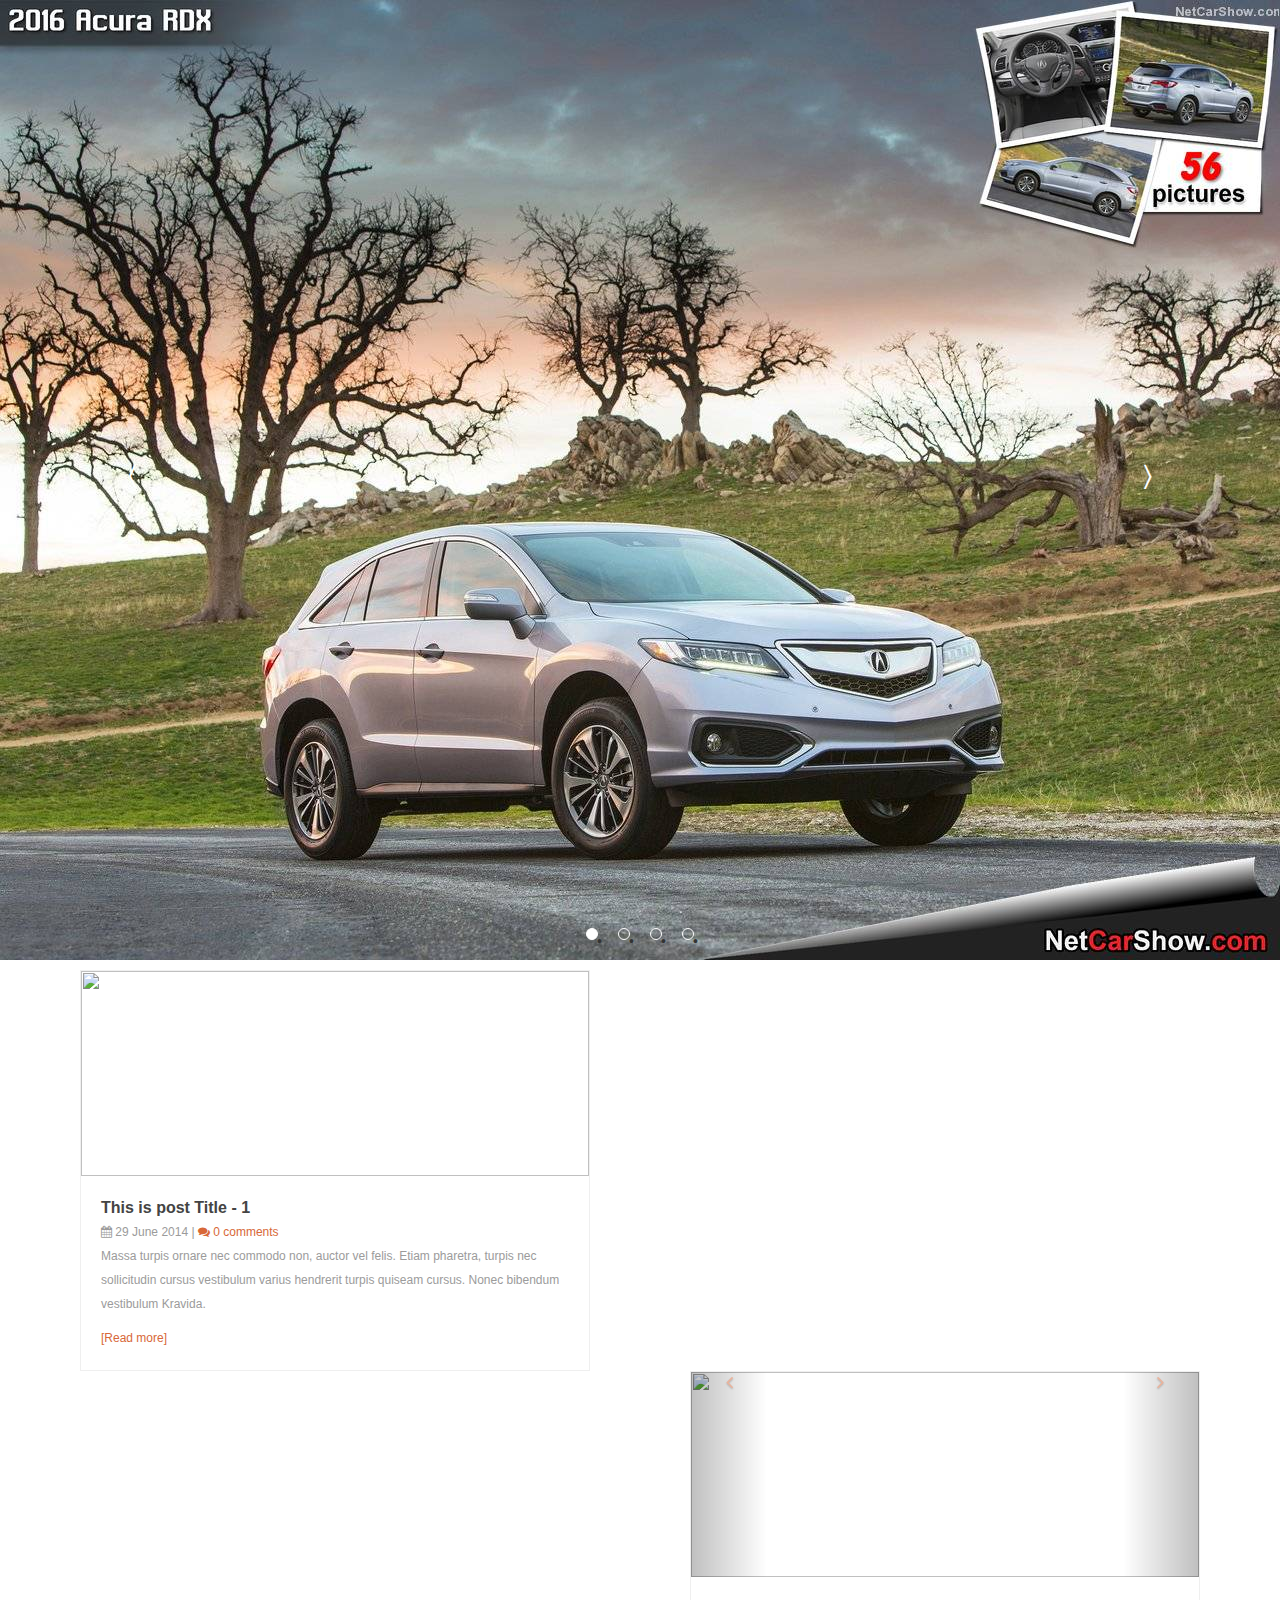
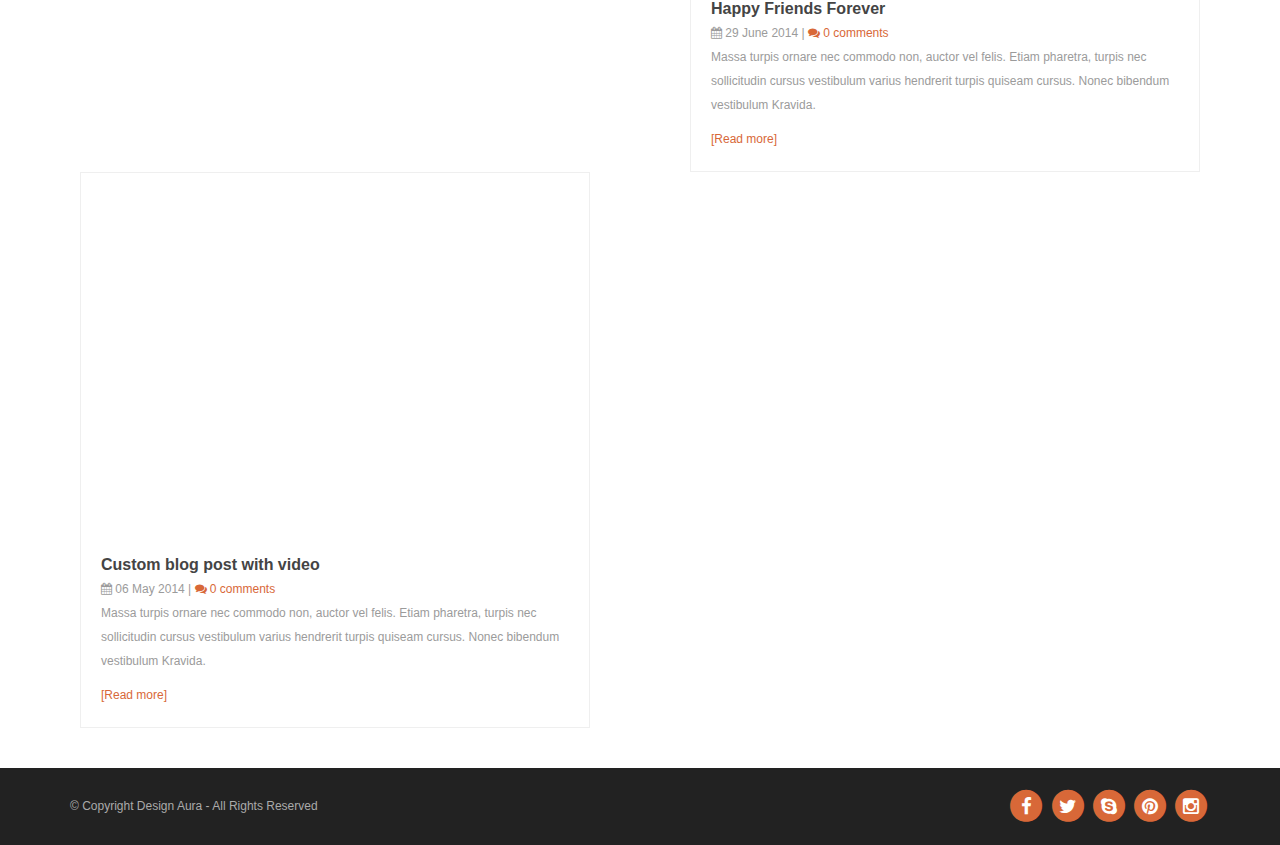
==== commit 558e7ad3: "slider edits" ====
--- a/views/image slider/imageSlider.html
+++ b/views/image slider/imageSlider.html
@@ -11,6 +11,7 @@
         <link rel="stylesheet" href="../../font-awesome/css/font-awesome-animation.min.css">
         <link rel="stylesheet" href="css/homestyle.css">
 		<link rel="stylesheet" href="css/style.css">
+		<link rel="stylesheet" href="css/homepage_blog.css">
 
         <!-- JS -->
 	<!--<script type="text/javascript" src="../../js/jquery.min.js"></script>-->
@@ -91,6 +92,175 @@
 		<img src="images/AudiA6L2.jpg" alt="Audi A6L 2016">
 	
 	</div>
+	
+	<!--#section-blog-content-->
+<section  class="dexp-section" id="section-main-content" style="padding-top:10px">
+	<div class="container">
+		<div class="row">
+			<!-- .region-content-->
+<div class="region region-content col-xs-12 col-sm-12 col-md-12 col-lg-12">
+<div class="tabs"></div>
+<div id="block-system-main" class="block block-system">
+  <div class="inner"></div>
+        
+  <div  class="content">
+    <div class="view view-blog view-id-blog view-display-id-page_timeline view-dom-id-eb414fc8db9b4de94a1acbb8e5aff3fe">
+        
+  
+  
+      <div class="view-content">
+      
+
+
+<ol id="timeline">
+      <li class="timeline-item col-xs-12 col-sm-6 col-md-6 col-lg-6">
+      <article id="node-32" class="post grid node node-article view-mode-timeline clearfix" about="/orane/content/blog-fullwidth/post-title-1" typeof="sioc:Item foaf:Document">
+    <span property="dc:title" content="This is post Title - 1" class="rdf-meta element-hidden"></span><span property="sioc:num_replies" content="0" datatype="xsd:integer" class="rdf-meta element-hidden"></span>
+  <div class="blog-item-timeline">
+       
+  <!-- Begin media blog -->
+    <div class="media-blog">
+        
+    
+        <div class="field-item even"><img typeof="foaf:Image" alt="" src="sites/default/files/2_4.jpg" width="780" height="338" />        </div>
+    
+      
+
+      <div class="hover-overlay">
+        <div class="inner">
+          <a href="content/blog-fullwidth/post-title-1.html">VIEW POST</a>
+        </div>
+      </div>
+    </div> 
+  <!-- End media blog -->
+
+  <section class="post-content">
+    <a class="title" href="content/blog-fullwidth/post-title-1.html">This is post Title - 1</a>
+    
+    <div class="meta">
+      <i class="fa fa-calendar"></i>
+      <span class="date">29 June 2014 </span> | 
+      <span class="comment-count"> 
+      <i class="fa fa-comments"></i> 0 comments
+      </span>
+      
+    </div>
+    <div class="summary">
+      <div class="field field-name-body field-type-text-with-summary field-label-hidden"><div class="field-items"><div class="field-item even" property="content:encoded"><p>Massa turpis ornare nec commodo non, auctor vel felis. Etiam pharetra, turpis nec sollicitudin cursus vestibulum varius hendrerit turpis quiseam cursus. Nonec bibendum vestibulum Kravida.</p></div></div></div>    </div>
+    <a class="text-readmore">[Read more]</a>
+    <div style="clear:both"></div>
+  </section>
+ </div> 
+ </article>     </li>
+      <li class="timeline-item col-xs-12 col-sm-6 col-md-6 col-lg-6">
+      <article id="node-31" class="post grid node node-article view-mode-timeline clearfix" about="/orane/content/blog/happy-friends-forever" typeof="sioc:Item foaf:Document">
+    <span property="dc:title" content="Happy Friends Forever" class="rdf-meta element-hidden"></span><span property="sioc:num_replies" content="0" datatype="xsd:integer" class="rdf-meta element-hidden"></span>
+  <div class="blog-item-timeline">
+       
+  <!-- Begin media blog -->
+    <div class="media-blog">
+         
+          <div id="dexp-carousel" class="carousel slide dexp_carousel field field-name-field-media field-type-media field-label-hidden" data-ride="carousel">
+    <!-- Wrapper for slides -->
+    <div class="carousel-inner">
+            <div class="item field-item active"><img typeof="foaf:Image" alt="" src="sites/default/files/3_0.jpg" width="780" height="338" /></div>
+            <div class="item field-item "><img typeof="foaf:Image" alt="" src="sites/default/files/2_3.jpg" width="780" height="338" /></div>
+          </div>
+
+    <!-- Controls -->
+    <a class="left carousel-control" href="#dexp-carousel" data-slide="prev">
+      <span class="fa fa-angle-left"></span>
+    </a>
+    <a class="right carousel-control" href="#dexp-carousel" data-slide="next">
+      <span class="fa fa-angle-right"></span>
+    </a>
+    </div>
+  
+      <div class="hover-overlay">
+        <div class="inner">
+          <a href="content/blog/happy-friends-forever.html">VIEW POST</a>
+        </div>
+      </div>
+    </div> 
+  <!-- End media blog -->
+
+  <section class="post-content">
+    <a class="title" href="content/blog/happy-friends-forever.html">Happy Friends Forever</a>
+    
+    <div class="meta">
+      <i class="fa fa-calendar"></i>
+      <span class="date">29 June 2014 </span> | 
+      <span class="comment-count"> 
+      <i class="fa fa-comments"></i> 0 comments
+      </span>
+      
+    </div>
+    <div class="summary">
+      <div class="field field-name-body field-type-text-with-summary field-label-hidden"><div class="field-items"><div class="field-item even" property="content:encoded"><p>Massa turpis ornare nec commodo non, auctor vel felis. Etiam pharetra, turpis nec sollicitudin cursus vestibulum varius hendrerit turpis quiseam cursus. Nonec bibendum vestibulum Kravida.</p></div></div></div>    </div>
+    <a class="text-readmore">[Read more]</a>
+    <div style="clear:both"></div>
+  </section>
+ </div> 
+ </article>     </li>
+      <li class="timeline-item col-xs-12 col-sm-6 col-md-6 col-lg-6">
+      <article id="node-18" class="post grid node node-article view-mode-timeline clearfix" about="/orane/content/blog/custom-blog-post-video" typeof="sioc:Item foaf:Document">
+    <span property="dc:title" content="Custom blog post with video" class="rdf-meta element-hidden"></span><span property="sioc:num_replies" content="0" datatype="xsd:integer" class="rdf-meta element-hidden"></span>
+  <div class="blog-item-timeline">
+       
+  <!-- Begin media blog -->
+    <div class="media-blog">
+        
+    
+        <div class="field-item even"><div class="media-vimeo-video media-vimeo-1">
+  <iframe class="media-vimeo-player" width="100%" height="360" title="41286259" src="http://player.vimeo.com/video/41286259?portrait=0&amp;title=0&amp;byline=0&amp;color=" frameborder="0" allowfullscreen>Video of 41286259</iframe>
+</div>
+        </div>
+    
+      
+
+      <div class="hover-overlay">
+        <div class="inner">
+          <a href="content/blog/custom-blog-post-video.html">VIEW POST</a>
+        </div>
+      </div>
+    </div> 
+  <!-- End media blog -->
+
+  <section class="post-content">
+    <a class="title" href="content/blog/custom-blog-post-video.html">Custom blog post with video</a>
+    
+    <div class="meta">
+      <i class="fa fa-calendar"></i>
+      <span class="date">06 May 2014 </span> | 
+      <span class="comment-count"> 
+      <i class="fa fa-comments"></i> 0 comments
+      </span>
+      
+    </div>
+    <div class="summary">
+      <div class="field field-name-body field-type-text-with-summary field-label-hidden"><div class="field-items"><div class="field-item even" property="content:encoded"><p>Massa turpis ornare nec commodo non, auctor vel felis. Etiam pharetra, turpis nec sollicitudin cursus vestibulum varius hendrerit turpis quiseam cursus. Nonec bibendum vestibulum Kravida.</p></div></div></div>    </div>
+    <a class="text-readmore">[Read more]</a>
+    <div style="clear:both"></div>
+  </section>
+ </div> 
+ </article>     </li>
+      
+
+  </ol>    </div>
+  
+  
+  
+  
+  
+  
+</div>  </div>
+</div>
+</div>
+<!-- END .region-content-->
+		</div>
+	</div>
+</section>
+<!--END #section-blog-content-->
 
 	    <!-- Footer -->
             <div id="footer">
--- a/views/image slider/css/homepage_blog.css
+++ b/views/image slider/css/homepage_blog.css
@@ -0,0 +1,57 @@
+@-webkit-keyframes bounceIn{0%{opacity:0;-webkit-transform:scale(.3);}50%{opacity:1;-webkit-transform:scale(1.05);}70%{-webkit-transform:scale(.9);}100%{-webkit-transform:scale(1);}}@-moz-keyframes bounceIn{0%{opacity:0;-moz-transform:scale(.3);}50%{opacity:1;-moz-transform:scale(1.05);}70%{-moz-transform:scale(.9);}100%{-moz-transform:scale(1);}}@-o-keyframes bounceIn{0%{opacity:0;-o-transform:scale(.3);}50%{opacity:1;-o-transform:scale(1.05);}70%{-o-transform:scale(.9);}100%{-o-transform:scale(1);}}@keyframes bounceIn{0%{opacity:0;transform:scale(.3);}50%{opacity:1;transform:scale(1.05);}70%{transform:scale(.9);}100%{transform:scale(1);}}.bounceIn{-webkit-animation-name:bounceIn;-moz-animation-name:bounceIn;-o-animation-name:bounceIn;animation-name:bounceIn;}@-webkit-keyframes bounceInUp{0%{opacity:0;-webkit-transform:translateY(2000px);}60%{opacity:1;-webkit-transform:translateY(-30px);}80%{-webkit-transform:translateY(10px);}100%{-webkit-transform:translateY(0);}}@-moz-keyframes bounceInUp{0%{opacity:0;-moz-transform:translateY(2000px);}60%{opacity:1;-moz-transform:translateY(-30px);}80%{-moz-transform:translateY(10px);}100%{-moz-transform:translateY(0);}}@-o-keyframes bounceInUp{0%{opacity:0;-o-transform:translateY(2000px);}60%{opacity:1;-o-transform:translateY(-30px);}80%{-o-transform:translateY(10px);}100%{-o-transform:translateY(0);}}@keyframes bounceInUp{0%{opacity:0;transform:translateY(2000px);}60%{opacity:1;transform:translateY(-30px);}80%{transform:translateY(10px);}100%{transform:translateY(0);}}.bounceInUp{-webkit-animation-name:bounceInUp;-moz-animation-name:bounceInUp;-o-animation-name:bounceInUp;animation-name:bounceInUp;}@-webkit-keyframes bounceInDown{0%{opacity:0;-webkit-transform:translateY(-2000px);}60%{opacity:1;-webkit-transform:translateY(30px);}80%{-webkit-transform:translateY(-10px);}100%{-webkit-transform:translateY(0);}}@-moz-keyframes bounceInDown{0%{opacity:0;-moz-transform:translateY(-2000px);}60%{opacity:1;-moz-transform:translateY(30px);}80%{-moz-transform:translateY(-10px);}100%{-moz-transform:translateY(0);}}@-o-keyframes bounceInDown{0%{opacity:0;-o-transform:translateY(-2000px);}60%{opacity:1;-o-transform:translateY(30px);}80%{-o-transform:translateY(-10px);}100%{-o-transform:translateY(0);}}@keyframes bounceInDown{0%{opacity:0;transform:translateY(-2000px);}60%{opacity:1;transform:translateY(30px);}80%{transform:translateY(-10px);}100%{transform:translateY(0);}}.bounceInDown{-webkit-animation-name:bounceInDown;-moz-animation-name:bounceInDown;-o-animation-name:bounceInDown;animation-name:bounceInDown;}@-webkit-keyframes bounceInLeft{0%{opacity:0;-webkit-transform:translateX(-2000px);}60%{opacity:1;-webkit-transform:translateX(30px);}80%{-webkit-transform:translateX(-10px);}100%{-webkit-transform:translateX(0);}}@-moz-keyframes bounceInLeft{0%{opacity:0;-moz-transform:translateX(-2000px);}60%{opacity:1;-moz-transform:translateX(30px);}80%{-moz-transform:translateX(-10px);}100%{-moz-transform:translateX(0);}}@-o-keyframes bounceInLeft{0%{opacity:0;-o-transform:translateX(-2000px);}60%{opacity:1;-o-transform:translateX(30px);}80%{-o-transform:translateX(-10px);}100%{-o-transform:translateX(0);}}@keyframes bounceInLeft{0%{opacity:0;transform:translateX(-2000px);}60%{opacity:1;transform:translateX(30px);}80%{transform:translateX(-10px);}100%{transform:translateX(0);}}.bounceInLeft{-webkit-animation-name:bounceInLeft;-moz-animation-name:bounceInLeft;-o-animation-name:bounceInLeft;animation-name:bounceInLeft;}@-webkit-keyframes bounceInRight{0%{opacity:0;-webkit-transform:translateX(2000px);}60%{opacity:1;-webkit-transform:translateX(-30px);}80%{-webkit-transform:translateX(10px);}100%{-webkit-transform:translateX(0);}}@-moz-keyframes bounceInRight{0%{opacity:0;-moz-transform:translateX(2000px);}60%{opacity:1;-moz-transform:translateX(-30px);}80%{-moz-transform:translateX(10px);}100%{-moz-transform:translateX(0);}}@-o-keyframes bounceInRight{0%{opacity:0;-o-transform:translateX(2000px);}60%{opacity:1;-o-transform:translateX(-30px);}80%{-o-transform:translateX(10px);}100%{-o-transform:translateX(0);}}@keyframes bounceInRight{0%{opacity:0;transform:translateX(2000px);}60%{opacity:1;transform:translateX(-30px);}80%{transform:translateX(10px);}100%{transform:translateX(0);}}.bounceInRight{-webkit-animation-name:bounceInRight;-moz-animation-name:bounceInRight;-o-animation-name:bounceInRight;animation-name:bounceInRight;}@-webkit-keyframes rotateIn{0%{-webkit-transform-origin:center center;-webkit-transform:rotate(-200deg);opacity:0;}100%{-webkit-transform-origin:center center;-webkit-transform:rotate(0);opacity:1;}}@-moz-keyframes rotateIn{0%{-moz-transform-origin:center center;-moz-transform:rotate(-200deg);opacity:0;}100%{-moz-transform-origin:center center;-moz-transform:rotate(0);opacity:1;}}@-o-keyframes rotateIn{0%{-o-transform-origin:center center;-o-transform:rotate(-200deg);opacity:0;}100%{-o-transform-origin:center center;-o-transform:rotate(0);opacity:1;}}@keyframes rotateIn{0%{transform-origin:center center;transform:rotate(-200deg);opacity:0;}100%{transform-origin:center center;transform:rotate(0);opacity:1;}}.rotateIn{-webkit-animation-name:rotateIn;-moz-animation-name:rotateIn;-o-animation-name:rotateIn;animation-name:rotateIn;}@-webkit-keyframes rotateInUpLeft{0%{-webkit-transform-origin:left bottom;-webkit-transform:rotate(90deg);opacity:0;}100%{-webkit-transform-origin:left bottom;-webkit-transform:rotate(0);opacity:1;}}@-moz-keyframes rotateInUpLeft{0%{-moz-transform-origin:left bottom;-moz-transform:rotate(90deg);opacity:0;}100%{-moz-transform-origin:left bottom;-moz-transform:rotate(0);opacity:1;}}@-o-keyframes rotateInUpLeft{0%{-o-transform-origin:left bottom;-o-transform:rotate(90deg);opacity:0;}100%{-o-transform-origin:left bottom;-o-transform:rotate(0);opacity:1;}}@keyframes rotateInUpLeft{0%{transform-origin:left bottom;transform:rotate(90deg);opacity:0;}100%{transform-origin:left bottom;transform:rotate(0);opacity:1;}}.rotateInUpLeft{-webkit-animation-name:rotateInUpLeft;-moz-animation-name:rotateInUpLeft;-o-animation-name:rotateInUpLeft;animation-name:rotateInUpLeft;}@-webkit-keyframes rotateInDownLeft{0%{-webkit-transform-origin:left bottom;-webkit-transform:rotate(-90deg);opacity:0;}100%{-webkit-transform-origin:left bottom;-webkit-transform:rotate(0);opacity:1;}}@-moz-keyframes rotateInDownLeft{0%{-moz-transform-origin:left bottom;-moz-transform:rotate(-90deg);opacity:0;}100%{-moz-transform-origin:left bottom;-moz-transform:rotate(0);opacity:1;}}@-o-keyframes rotateInDownLeft{0%{-o-transform-origin:left bottom;-o-transform:rotate(-90deg);opacity:0;}100%{-o-transform-origin:left bottom;-o-transform:rotate(0);opacity:1;}}@keyframes rotateInDownLeft{0%{transform-origin:left bottom;transform:rotate(-90deg);opacity:0;}100%{transform-origin:left bottom;transform:rotate(0);opacity:1;}}.rotateInDownLeft{-webkit-animation-name:rotateInDownLeft;-moz-animation-name:rotateInDownLeft;-o-animation-name:rotateInDownLeft;animation-name:rotateInDownLeft;}@-webkit-keyframes rotateInUpRight{0%{-webkit-transform-origin:right bottom;-webkit-transform:rotate(-90deg);opacity:0;}100%{-webkit-transform-origin:right bottom;-webkit-transform:rotate(0);opacity:1;}}@-moz-keyframes rotateInUpRight{0%{-moz-transform-origin:right bottom;-moz-transform:rotate(-90deg);opacity:0;}100%{-moz-transform-origin:right bottom;-moz-transform:rotate(0);opacity:1;}}@-o-keyframes rotateInUpRight{0%{-o-transform-origin:right bottom;-o-transform:rotate(-90deg);opacity:0;}100%{-o-transform-origin:right bottom;-o-transform:rotate(0);opacity:1;}}@keyframes rotateInUpRight{0%{transform-origin:right bottom;transform:rotate(-90deg);opacity:0;}100%{transform-origin:right bottom;transform:rotate(0);opacity:1;}}.rotateInUpRight{-webkit-animation-name:rotateInUpRight;-moz-animation-name:rotateInUpRight;-o-animation-name:rotateInUpRight;animation-name:rotateInUpRight;}@-webkit-keyframes rotateInDownRight{0%{-webkit-transform-origin:right bottom;-webkit-transform:rotate(90deg);opacity:0;}100%{-webkit-transform-origin:right bottom;-webkit-transform:rotate(0);opacity:1;}}@-moz-keyframes rotateInDownRight{0%{-moz-transform-origin:right bottom;-moz-transform:rotate(90deg);opacity:0;}100%{-moz-transform-origin:right bottom;-moz-transform:rotate(0);opacity:1;}}@-o-keyframes rotateInDownRight{0%{-o-transform-origin:right bottom;-o-transform:rotate(90deg);opacity:0;}100%{-o-transform-origin:right bottom;-o-transform:rotate(0);opacity:1;}}@keyframes rotateInDownRight{0%{transform-origin:right bottom;transform:rotate(90deg);opacity:0;}100%{transform-origin:right bottom;transform:rotate(0);opacity:1;}}.rotateInDownRight{-webkit-animation-name:rotateInDownRight;-moz-animation-name:rotateInDownRight;-o-animation-name:rotateInDownRight;animation-name:rotateInDownRight;}@-webkit-keyframes lightSpeedIn{0%{-webkit-transform:translateX(100%) skewX(-30deg);opacity:0;}60%{-webkit-transform:translateX(-20%) skewX(30deg);opacity:1;}80%{-webkit-transform:translateX(0%) skewX(-15deg);opacity:1;}100%{-webkit-transform:translateX(0%) skewX(0deg);opacity:1;}}@-moz-keyframes lightSpeedIn{0%{-moz-transform:translateX(100%) skewX(-30deg);opacity:0;}60%{-moz-transform:translateX(-20%) skewX(30deg);opacity:1;}80%{-moz-transform:translateX(0%) skewX(-15deg);opacity:1;}100%{-moz-transform:translateX(0%) skewX(0deg);opacity:1;}}@-o-keyframes lightSpeedIn{0%{-o-transform:translateX(100%) skewX(-30deg);opacity:0;}60%{-o-transform:translateX(-20%) skewX(30deg);opacity:1;}80%{-o-transform:translateX(0%) skewX(-15deg);opacity:1;}100%{-o-transform:translateX(0%) skewX(0deg);opacity:1;}}@keyframes lightSpeedIn{0%{transform:translateX(100%) skewX(-30deg);opacity:0;}60%{transform:translateX(-20%) skewX(30deg);opacity:1;}80%{transform:translateX(0%) skewX(-15deg);opacity:1;}100%{transform:translateX(0%) skewX(0deg);opacity:1;}}.lightSpeedIn{-webkit-animation-name:lightSpeedIn;-moz-animation-name:lightSpeedIn;-o-animation-name:lightSpeedIn;animation-name:lightSpeedIn;-webkit-animation-timing-function:ease-out;-moz-animation-timing-function:ease-out;-o-animation-timing-function:ease-out;animation-timing-function:ease-out;}@-webkit-keyframes lightSpeedOut{0%{-webkit-transform:translateX(0%) skewX(0deg);opacity:1;}100%{-webkit-transform:translateX(100%) skewX(-30deg);opacity:0;}}@-moz-keyframes lightSpeedOut{0%{-moz-transform:translateX(0%) skewX(0deg);opacity:1;}100%{-moz-transform:translateX(100%) skewX(-30deg);opacity:0;}}@-o-keyframes lightSpeedOut{0%{-o-transform:translateX(0%) skewX(0deg);opacity:1;}100%{-o-transform:translateX(100%) skewX(-30deg);opacity:0;}}@keyframes lightSpeedOut{0%{transform:translateX(0%) skewX(0deg);opacity:1;}100%{transform:translateX(100%) skewX(-30deg);opacity:0;}}.lightSpeedOut{-webkit-animation-name:lightSpeedOut;-moz-animation-name:lightSpeedOut;-o-animation-name:lightSpeedOut;animation-name:lightSpeedOut;-webkit-animation-timing-function:ease-in;-moz-animation-timing-function:ease-in;-o-animation-timing-function:ease-in;animation-timing-function:ease-in;}@-webkit-keyframes hinge{0%{-webkit-transform:rotate(0);-webkit-transform-origin:top left;-webkit-animation-timing-function:ease-in-out;}20%,60%{-webkit-transform:rotate(80deg);-webkit-transform-origin:top left;-webkit-animation-timing-function:ease-in-out;}40%{-webkit-transform:rotate(60deg);-webkit-transform-origin:top left;-webkit-animation-timing-function:ease-in-out;}80%{-webkit-transform:rotate(60deg) translateY(0);opacity:1;-webkit-transform-origin:top left;-webkit-animation-timing-function:ease-in-out;}100%{-webkit-transform:translateY(700px);opacity:0;}}@-moz-keyframes hinge{0%{-moz-transform:rotate(0);-moz-transform-origin:top left;-moz-animation-timing-function:ease-in-out;}20%,60%{-moz-transform:rotate(80deg);-moz-transform-origin:top left;-moz-animation-timing-function:ease-in-out;}40%{-moz-transform:rotate(60deg);-moz-transform-origin:top left;-moz-animation-timing-function:ease-in-out;}80%{-moz-transform:rotate(60deg) translateY(0);opacity:1;-moz-transform-origin:top left;-moz-animation-timing-function:ease-in-out;}100%{-moz-transform:translateY(700px);opacity:0;}}@-o-keyframes hinge{0%{-o-transform:rotate(0);-o-transform-origin:top left;-o-animation-timing-function:ease-in-out;}20%,60%{-o-transform:rotate(80deg);-o-transform-origin:top left;-o-animation-timing-function:ease-in-out;}40%{-o-transform:rotate(60deg);-o-transform-origin:top left;-o-animation-timing-function:ease-in-out;}80%{-o-transform:rotate(60deg) translateY(0);opacity:1;-o-transform-origin:top left;-o-animation-timing-function:ease-in-out;}100%{-o-transform:translateY(700px);opacity:0;}}@keyframes hinge{0%{transform:rotate(0);transform-origin:top left;animation-timing-function:ease-in-out;}20%,60%{transform:rotate(80deg);transform-origin:top left;animation-timing-function:ease-in-out;}40%{transform:rotate(60deg);transform-origin:top left;animation-timing-function:ease-in-out;}80%{transform:rotate(60deg) translateY(0);opacity:1;transform-origin:top left;animation-timing-function:ease-in-out;}100%{transform:translateY(700px);opacity:0;}}.hinge{-webkit-animation-name:hinge;-moz-animation-name:hinge;-o-animation-name:hinge;animation-name:hinge;}@-webkit-keyframes rollIn{0%{opacity:0;-webkit-transform:translateX(-100%) rotate(-120deg);}100%{opacity:1;-webkit-transform:translateX(0px) rotate(0deg);}}@-moz-keyframes rollIn{0%{opacity:0;-moz-transform:translateX(-100%) rotate(-120deg);}100%{opacity:1;-moz-transform:translateX(0px) rotate(0deg);}}@-o-keyframes rollIn{0%{opacity:0;-o-transform:translateX(-100%) rotate(-120deg);}100%{opacity:1;-o-transform:translateX(0px) rotate(0deg);}}@keyframes rollIn{0%{opacity:0;transform:translateX(-100%) rotate(-120deg);}100%{opacity:1;transform:translateX(0px) rotate(0deg);}}.rollIn{-webkit-animation-name:rollIn;-moz-animation-name:rollIn;-o-animation-name:rollIn;animation-name:rollIn;}@-webkit-keyframes lightSpeedLeft{0%{-webkit-transform:translateX(-100%) skewX(-30deg);opacity:0;}60%{-webkit-transform:translateX(20%) skewX(30deg);opacity:1;}80%{-webkit-transform:translateX(0%) skewX(-15deg);opacity:1;}100%{-webkit-transform:translateX(0%) skewX(0deg);opacity:1;}}@-moz-keyframes lightSpeedLeft{0%{-moz-transform:translateX(-100%) skewX(-30deg);opacity:0;}60%{-moz-transform:translateX(20%) skewX(30deg);opacity:1;}80%{-moz-transform:translateX(0%) skewX(-15deg);opacity:1;}100%{-moz-transform:translateX(0%) skewX(0deg);opacity:1;}}@-o-keyframes lightSpeedLeft{0%{-o-transform:translateX(-100%) skewX(-30deg);opacity:0;}60%{-o-transform:translateX(20%) skewX(30deg);opacity:1;}80%{-o-transform:translateX(0%) skewX(-15deg);opacity:1;}100%{-o-transform:translateX(0%) skewX(0deg);opacity:1;}}@keyframes lightSpeedLeft{0%{transform:translateX(-100%) skewX(-30deg);opacity:0;}60%{transform:translateX(20%) skewX(30deg);opacity:1;}80%{transform:translateX(0%) skewX(-15deg);opacity:1;}100%{transform:translateX(0%) skewX(0deg);opacity:1;}}.lightSpeedLeft{opacity:1;-webkit-animation-name:lightSpeedLeft;-moz-animation-name:lightSpeedLeft;-o-animation-name:lightSpeedLeft;animation-name:lightSpeedLeft;-webkit-animation-timing-function:ease-out;-moz-animation-timing-function:ease-out;-o-animation-timing-function:ease-out;animation-timing-function:ease-out;}.lightSpeedLeft{opacity:1;-webkit-animation-duration:0.5s;-moz-animation-duration:0.5s;-o-animation-duration:0.5s;animation-duration:0.5s;}@-webkit-keyframes lightSpeedRight{0%{-webkit-transform:translateX(100%) skewX(-30deg);opacity:0;}60%{-webkit-transform:translateX(-20%) skewX(30deg);opacity:1;}80%{-webkit-transform:translateX(0%) skewX(-15deg);opacity:1;}100%{-webkit-transform:translateX(0%) skewX(0deg);opacity:1;}}@-moz-keyframes lightSpeedRight{0%{-moz-transform:translateX(100%) skewX(-30deg);opacity:0;}60%{-moz-transform:translateX(-20%) skewX(30deg);opacity:1;}80%{-moz-transform:translateX(0%) skewX(-15deg);opacity:1;}100%{-moz-transform:translateX(0%) skewX(0deg);opacity:1;}}@-o-keyframes lightSpeedRight{0%{-o-transform:translateX(100%) skewX(-30deg);opacity:0;}60%{-o-transform:translateX(-20%) skewX(30deg);opacity:1;}80%{-o-transform:translateX(0%) skewX(-15deg);opacity:1;}100%{-o-transform:translateX(0%) skewX(0deg);opacity:1;}}@keyframes lightSpeedRight{0%{transform:translateX(100%) skewX(-30deg);opacity:0;}60%{transform:translateX(-20%) skewX(30deg);opacity:1;}80%{transform:translateX(0%) skewX(-15deg);opacity:1;}100%{transform:translateX(0%) skewX(0deg);opacity:1;}}.lightSpeedRight{opacity:1;-webkit-animation-name:lightSpeedRight;-moz-animation-name:lightSpeedRight;-o-animation-name:lightSpeedRight;animation-name:lightSpeedRight;-webkit-animation-timing-function:ease-out;-moz-animation-timing-function:ease-out;-o-animation-timing-function:ease-out;animation-timing-function:ease-out;}.lightSpeedRight{opacity:1;-webkit-animation-duration:0.5s;-moz-animation-duration:0.5s;-o-animation-duration:0.5s;animation-duration:0.5s;}html{font-family:sans-serif;-ms-text-size-adjust:100%;-webkit-text-size-adjust:100%}body{margin:0}article,aside,details,figcaption,figure,footer,header,hgroup,main,nav,section,summary{display:block}audio,canvas,progress,video{display:inline-block;vertical-align:baseline}audio:not([controls]){display:none;height:0}[hidden],template{display:none}a{background:0 0}a:active,a:hover{outline:0}abbr[title]{border-bottom:1px dotted}b,strong{font-weight:700}dfn{font-style:italic}h1{font-size:2em;margin:.67em 0}mark{background:#ff0;color:#000}small{font-size:80%}sub,sup{font-size:75%;line-height:0;position:relative;vertical-align:baseline}sup{top:-.5em}sub{bottom:-.25em}img{border:0}svg:not(:root){overflow:hidden}figure{margin:1em 40px}hr{-moz-box-sizing:content-box;box-sizing:content-box;height:0}pre{overflow:auto}code,kbd,pre,samp{font-family:monospace,monospace;font-size:1em}button,input,optgroup,select,textarea{color:inherit;font:inherit;margin:0}button{overflow:visible}button,select{text-transform:none}button,html input[type=button],input[type=reset],input[type=submit]{-webkit-appearance:button;cursor:pointer}button[disabled],html input[disabled]{cursor:default}button::-moz-focus-inner,input::-moz-focus-inner{border:0;padding:0}input{line-height:normal}input[type=checkbox],input[type=radio]{box-sizing:border-box;padding:0}input[type=number]::-webkit-inner-spin-button,input[type=number]::-webkit-outer-spin-button{height:auto}input[type=search]{-webkit-appearance:textfield;-moz-box-sizing:content-box;-webkit-box-sizing:content-box;box-sizing:content-box}input[type=search]::-webkit-search-cancel-button,input[type=search]::-webkit-search-decoration{-webkit-appearance:none}fieldset{border:1px solid silver;margin:0 2px;padding:.35em .625em .75em}legend{border:0;padding:0}textarea{overflow:auto}optgroup{font-weight:700}table{border-collapse:collapse;border-spacing:0}td,th{padding:0}@media print{*{text-shadow:none!important;color:#000!important;background:transparent!important;box-shadow:none!important}a,a:visited{text-decoration:underline}a[href]:after{content:" (" attr(href) ")"}abbr[title]:after{content:" (" attr(title) ")"}a[href^="javascript:"]:after,a[href^="#"]:after{content:""}pre,blockquote{border:1px solid #999;page-break-inside:avoid}thead{display:table-header-group}tr,img{page-break-inside:avoid}img{max-width:100%!important}p,h2,h3{orphans:3;widows:3}h2,h3{page-break-after:avoid}select{background:#fff!important}.navbar{display:none}.table td,.table th{background-color:#fff!important}.btn>.caret,.dropup>.btn>.caret{border-top-color:#000!important}.label{border:1px solid #000}.table{border-collapse:collapse!important}.table-bordered th,.table-bordered td{border:1px solid #ddd!important}}*{-webkit-box-sizing:border-box;-moz-box-sizing:border-box;box-sizing:border-box}:before,:after{-webkit-box-sizing:border-box;-moz-box-sizing:border-box;box-sizing:border-box}html{font-size:62.5%;-webkit-tap-highlight-color:rgba(0,0,0,0)}body{font-family:"Helvetica Neue",Helvetica,Arial,sans-serif;font-size:14px;line-height:1.42857143;color:#333;background-color:#fff}input,button,select,textarea{font-family:inherit;font-size:inherit;line-height:inherit}a{color:#428bca;text-decoration:none}a:hover,a:focus{color:#2a6496;text-decoration:underline}a:focus{outline:thin dotted;outline:5px auto -webkit-focus-ring-color;outline-offset:-2px}figure{margin:0}img{vertical-align:middle}.img-responsive,.thumbnail>img,.thumbnail a>img,.carousel-inner>.item>img,.carousel-inner>.item>a>img{display:block;max-width:100%;height:auto}.img-rounded{border-radius:6px}.img-thumbnail{padding:4px;line-height:1.42857143;background-color:#fff;border:1px solid #ddd;border-radius:4px;-webkit-transition:all .2s ease-in-out;transition:all .2s ease-in-out;display:inline-block;max-width:100%;height:auto}.img-circle{border-radius:50%}hr{margin-top:20px;margin-bottom:20px;border:0;border-top:1px solid #eee}.sr-only{position:absolute;width:1px;height:1px;margin:-1px;padding:0;overflow:hidden;clip:rect(0,0,0,0);border:0}h1,h2,h3,h4,h5,h6,.h1,.h2,.h3,.h4,.h5,.h6{font-family:inherit;font-weight:500;line-height:1.1;color:inherit}h1 small,h2 small,h3 small,h4 small,h5 small,h6 small,.h1 small,.h2 small,.h3 small,.h4 small,.h5 small,.h6 small,h1 .small,h2 .small,h3 .small,h4 .small,h5 .small,h6 .small,.h1 .small,.h2 .small,.h3 .small,.h4 .small,.h5 .small,.h6 .small{font-weight:400;line-height:1;color:#999}h1,.h1,h2,.h2,h3,.h3{margin-top:20px;margin-bottom:10px}h1 small,.h1 small,h2 small,.h2 small,h3 small,.h3 small,h1 .small,.h1 .small,h2 .small,.h2 .small,h3 .small,.h3 .small{font-size:65%}h4,.h4,h5,.h5,h6,.h6{margin-top:10px;margin-bottom:10px}h4 small,.h4 small,h5 small,.h5 small,h6 small,.h6 small,h4 .small,.h4 .small,h5 .small,.h5 .small,h6 .small,.h6 .small{font-size:75%}h1,.h1{font-size:36px}h2,.h2{font-size:30px}h3,.h3{font-size:24px}h4,.h4{font-size:18px}h5,.h5{font-size:14px}h6,.h6{font-size:12px}p{margin:0 0 10px}.lead{margin-bottom:20px;font-size:16px;font-weight:200;line-height:1.4}@media (min-width:768px){.lead{font-size:21px}}small,.small{font-size:85%}cite{font-style:normal}.text-left{text-align:left}.text-right{text-align:right}.text-center{text-align:center}.text-justify{text-align:justify}.text-muted{color:#999}.text-primary{color:#428bca}a.text-primary:hover{color:#3071a9}.text-success{color:#3c763d}a.text-success:hover{color:#2b542c}.text-info{color:#31708f}a.text-info:hover{color:#245269}.text-warning{color:#8a6d3b}a.text-warning:hover{color:#66512c}.text-danger{color:#a94442}a.text-danger:hover{color:#843534}.bg-primary{color:#fff;background-color:#428bca}a.bg-primary:hover{background-color:#3071a9}.bg-success{background-color:#dff0d8}a.bg-success:hover{background-color:#c1e2b3}.bg-info{background-color:#d9edf7}a.bg-info:hover{background-color:#afd9ee}.bg-warning{background-color:#fcf8e3}a.bg-warning:hover{background-color:#f7ecb5}.bg-danger{background-color:#f2dede}a.bg-danger:hover{background-color:#e4b9b9}.page-header{padding-bottom:9px;margin:40px 0 20px;border-bottom:1px solid #eee}ul,ol{margin-top:0;margin-bottom:10px}ul ul,ol ul,ul ol,ol ol{margin-bottom:0}.list-unstyled{padding-left:0;list-style:none}.list-inline{padding-left:0;list-style:none;margin-left:-5px}.list-inline>li{display:inline-block;padding-left:5px;padding-right:5px}dl{margin-top:0;margin-bottom:20px}dt,dd{line-height:1.42857143}dt{font-weight:700}dd{margin-left:0}@media (min-width:768px){.dl-horizontal dt{float:left;width:160px;clear:left;text-align:right;overflow:hidden;text-overflow:ellipsis;white-space:nowrap}.dl-horizontal dd{margin-left:180px}}abbr[title],abbr[data-original-title]{cursor:help;border-bottom:1px dotted #999}.initialism{font-size:90%;text-transform:uppercase}blockquote{padding:10px 20px;margin:0 0 20px;font-size:17.5px;border-left:5px solid #eee}blockquote p:last-child,blockquote ul:last-child,blockquote ol:last-child{margin-bottom:0}blockquote footer,blockquote small,blockquote .small{display:block;font-size:80%;line-height:1.42857143;color:#999}blockquote footer:before,blockquote small:before,blockquote .small:before{content:'\2014 \00A0'}.blockquote-reverse,blockquote.pull-right{padding-right:15px;padding-left:0;border-right:5px solid #eee;border-left:0;text-align:right}.blockquote-reverse footer:before,blockquote.pull-right footer:before,.blockquote-reverse small:before,blockquote.pull-right small:before,.blockquote-reverse .small:before,blockquote.pull-right .small:before{content:''}.blockquote-reverse footer:after,blockquote.pull-right footer:after,.blockquote-reverse small:after,blockquote.pull-right small:after,.blockquote-reverse .small:after,blockquote.pull-right .small:after{content:'\00A0 \2014'}blockquote:before,blockquote:after{content:""}address{margin-bottom:20px;font-style:normal;line-height:1.42857143}code,kbd,pre,samp{font-family:Menlo,Monaco,Consolas,"Courier New",monospace}code{padding:2px 4px;font-size:90%;color:#c7254e;background-color:#f9f2f4;white-space:nowrap;border-radius:4px}kbd{padding:2px 4px;font-size:90%;color:#fff;background-color:#333;border-radius:3px;box-shadow:inset 0 -1px 0 rgba(0,0,0,.25)}pre{display:block;padding:9.5px;margin:0 0 10px;font-size:13px;line-height:1.42857143;word-break:break-all;word-wrap:break-word;color:#333;background-color:#f5f5f5;border:1px solid #ccc;border-radius:4px}pre code{padding:0;font-size:inherit;color:inherit;white-space:pre-wrap;background-color:transparent;border-radius:0}.pre-scrollable{max-height:340px;overflow-y:scroll}.container{margin-right:auto;margin-left:auto;padding-left:15px;padding-right:15px}@media (min-width:768px){.container{width:750px}}@media (min-width:992px){.container{width:970px}}@media (min-width:1200px){.container{width:1170px}}.container-fluid{margin-right:auto;margin-left:auto;padding-left:15px;padding-right:15px}.row{margin-left:-15px;margin-right:-15px}.col-xs-1,.col-sm-1,.col-md-1,.col-lg-1,.col-xs-2,.col-sm-2,.col-md-2,.col-lg-2,.col-xs-3,.col-sm-3,.col-md-3,.col-lg-3,.col-xs-4,.col-sm-4,.col-md-4,.col-lg-4,.col-xs-5,.col-sm-5,.col-md-5,.col-lg-5,.col-xs-6,.col-sm-6,.col-md-6,.col-lg-6,.col-xs-7,.col-sm-7,.col-md-7,.col-lg-7,.col-xs-8,.col-sm-8,.col-md-8,.col-lg-8,.col-xs-9,.col-sm-9,.col-md-9,.col-lg-9,.col-xs-10,.col-sm-10,.col-md-10,.col-lg-10,.col-xs-11,.col-sm-11,.col-md-11,.col-lg-11,.col-xs-12,.col-sm-12,.col-md-12,.col-lg-12{position:relative;min-height:1px;padding-left:15px;padding-right:15px}.col-xs-1,.col-xs-2,.col-xs-3,.col-xs-4,.col-xs-5,.col-xs-6,.col-xs-7,.col-xs-8,.col-xs-9,.col-xs-10,.col-xs-11,.col-xs-12{float:left}.col-xs-12{width:100%}.col-xs-11{width:91.66666667%}.col-xs-10{width:83.33333333%}.col-xs-9{width:75%}.col-xs-8{width:66.66666667%}.col-xs-7{width:58.33333333%}.col-xs-6{width:50%}.col-xs-5{width:41.66666667%}.col-xs-4{width:33.33333333%}.col-xs-3{width:25%}.col-xs-2{width:16.66666667%}.col-xs-1{width:8.33333333%}.col-xs-pull-12{right:100%}.col-xs-pull-11{right:91.66666667%}.col-xs-pull-10{right:83.33333333%}.col-xs-pull-9{right:75%}.col-xs-pull-8{right:66.66666667%}.col-xs-pull-7{right:58.33333333%}.col-xs-pull-6{right:50%}.col-xs-pull-5{right:41.66666667%}.col-xs-pull-4{right:33.33333333%}.col-xs-pull-3{right:25%}.col-xs-pull-2{right:16.66666667%}.col-xs-pull-1{right:8.33333333%}.col-xs-pull-0{right:0}.col-xs-push-12{left:100%}.col-xs-push-11{left:91.66666667%}.col-xs-push-10{left:83.33333333%}.col-xs-push-9{left:75%}.col-xs-push-8{left:66.66666667%}.col-xs-push-7{left:58.33333333%}.col-xs-push-6{left:50%}.col-xs-push-5{left:41.66666667%}.col-xs-push-4{left:33.33333333%}.col-xs-push-3{left:25%}.col-xs-push-2{left:16.66666667%}.col-xs-push-1{left:8.33333333%}.col-xs-push-0{left:0}.col-xs-offset-12{margin-left:100%}.col-xs-offset-11{margin-left:91.66666667%}.col-xs-offset-10{margin-left:83.33333333%}.col-xs-offset-9{margin-left:75%}.col-xs-offset-8{margin-left:66.66666667%}.col-xs-offset-7{margin-left:58.33333333%}.col-xs-offset-6{margin-left:50%}.col-xs-offset-5{margin-left:41.66666667%}.col-xs-offset-4{margin-left:33.33333333%}.col-xs-offset-3{margin-left:25%}.col-xs-offset-2{margin-left:16.66666667%}.col-xs-offset-1{margin-left:8.33333333%}.col-xs-offset-0{margin-left:0}@media (min-width:768px){.col-sm-1,.col-sm-2,.col-sm-3,.col-sm-4,.col-sm-5,.col-sm-6,.col-sm-7,.col-sm-8,.col-sm-9,.col-sm-10,.col-sm-11,.col-sm-12{float:left}.col-sm-12{width:100%}.col-sm-11{width:91.66666667%}.col-sm-10{width:83.33333333%}.col-sm-9{width:75%}.col-sm-8{width:66.66666667%}.col-sm-7{width:58.33333333%}.col-sm-6{width:50%}.col-sm-5{width:41.66666667%}.col-sm-4{width:33.33333333%}.col-sm-3{width:25%}.col-sm-2{width:16.66666667%}.col-sm-1{width:8.33333333%}.col-sm-pull-12{right:100%}.col-sm-pull-11{right:91.66666667%}.col-sm-pull-10{right:83.33333333%}.col-sm-pull-9{right:75%}.col-sm-pull-8{right:66.66666667%}.col-sm-pull-7{right:58.33333333%}.col-sm-pull-6{right:50%}.col-sm-pull-5{right:41.66666667%}.col-sm-pull-4{right:33.33333333%}.col-sm-pull-3{right:25%}.col-sm-pull-2{right:16.66666667%}.col-sm-pull-1{right:8.33333333%}.col-sm-pull-0{right:0}.col-sm-push-12{left:100%}.col-sm-push-11{left:91.66666667%}.col-sm-push-10{left:83.33333333%}.col-sm-push-9{left:75%}.col-sm-push-8{left:66.66666667%}.col-sm-push-7{left:58.33333333%}.col-sm-push-6{left:50%}.col-sm-push-5{left:41.66666667%}.col-sm-push-4{left:33.33333333%}.col-sm-push-3{left:25%}.col-sm-push-2{left:16.66666667%}.col-sm-push-1{left:8.33333333%}.col-sm-push-0{left:0}.col-sm-offset-12{margin-left:100%}.col-sm-offset-11{margin-left:91.66666667%}.col-sm-offset-10{margin-left:83.33333333%}.col-sm-offset-9{margin-left:75%}.col-sm-offset-8{margin-left:66.66666667%}.col-sm-offset-7{margin-left:58.33333333%}.col-sm-offset-6{margin-left:50%}.col-sm-offset-5{margin-left:41.66666667%}.col-sm-offset-4{margin-left:33.33333333%}.col-sm-offset-3{margin-left:25%}.col-sm-offset-2{margin-left:16.66666667%}.col-sm-offset-1{margin-left:8.33333333%}.col-sm-offset-0{margin-left:0}}@media (min-width:992px){.col-md-1,.col-md-2,.col-md-3,.col-md-4,.col-md-5,.col-md-6,.col-md-7,.col-md-8,.col-md-9,.col-md-10,.col-md-11,.col-md-12{float:left}.col-md-12{width:100%}.col-md-11{width:91.66666667%}.col-md-10{width:83.33333333%}.col-md-9{width:75%}.col-md-8{width:66.66666667%}.col-md-7{width:58.33333333%}.col-md-6{width:50%}.col-md-5{width:41.66666667%}.col-md-4{width:33.33333333%}.col-md-3{width:25%}.col-md-2{width:16.66666667%}.col-md-1{width:8.33333333%}.col-md-pull-12{right:100%}.col-md-pull-11{right:91.66666667%}.col-md-pull-10{right:83.33333333%}.col-md-pull-9{right:75%}.col-md-pull-8{right:66.66666667%}.col-md-pull-7{right:58.33333333%}.col-md-pull-6{right:50%}.col-md-pull-5{right:41.66666667%}.col-md-pull-4{right:33.33333333%}.col-md-pull-3{right:25%}.col-md-pull-2{right:16.66666667%}.col-md-pull-1{right:8.33333333%}.col-md-pull-0{right:0}.col-md-push-12{left:100%}.col-md-push-11{left:91.66666667%}.col-md-push-10{left:83.33333333%}.col-md-push-9{left:75%}.col-md-push-8{left:66.66666667%}.col-md-push-7{left:58.33333333%}.col-md-push-6{left:50%}.col-md-push-5{left:41.66666667%}.col-md-push-4{left:33.33333333%}.col-md-push-3{left:25%}.col-md-push-2{left:16.66666667%}.col-md-push-1{left:8.33333333%}.col-md-push-0{left:0}.col-md-offset-12{margin-left:100%}.col-md-offset-11{margin-left:91.66666667%}.col-md-offset-10{margin-left:83.33333333%}.col-md-offset-9{margin-left:75%}.col-md-offset-8{margin-left:66.66666667%}.col-md-offset-7{margin-left:58.33333333%}.col-md-offset-6{margin-left:50%}.col-md-offset-5{margin-left:41.66666667%}.col-md-offset-4{margin-left:33.33333333%}.col-md-offset-3{margin-left:25%}.col-md-offset-2{margin-left:16.66666667%}.col-md-offset-1{margin-left:8.33333333%}.col-md-offset-0{margin-left:0}}@media (min-width:1200px){.col-lg-1,.col-lg-2,.col-lg-3,.col-lg-4,.col-lg-5,.col-lg-6,.col-lg-7,.col-lg-8,.col-lg-9,.col-lg-10,.col-lg-11,.col-lg-12{float:left}.col-lg-12{width:100%}.col-lg-11{width:91.66666667%}.col-lg-10{width:83.33333333%}.col-lg-9{width:75%}.col-lg-8{width:66.66666667%}.col-lg-7{width:58.33333333%}.col-lg-6{width:50%}.col-lg-5{width:41.66666667%}.col-lg-4{width:33.33333333%}.col-lg-3{width:25%}.col-lg-2{width:16.66666667%}.col-lg-1{width:8.33333333%}.col-lg-pull-12{right:100%}.col-lg-pull-11{right:91.66666667%}.col-lg-pull-10{right:83.33333333%}.col-lg-pull-9{right:75%}.col-lg-pull-8{right:66.66666667%}.col-lg-pull-7{right:58.33333333%}.col-lg-pull-6{right:50%}.col-lg-pull-5{right:41.66666667%}.col-lg-pull-4{right:33.33333333%}.col-lg-pull-3{right:25%}.col-lg-pull-2{right:16.66666667%}.col-lg-pull-1{right:8.33333333%}.col-lg-pull-0{right:0}.col-lg-push-12{left:100%}.col-lg-push-11{left:91.66666667%}.col-lg-push-10{left:83.33333333%}.col-lg-push-9{left:75%}.col-lg-push-8{left:66.66666667%}.col-lg-push-7{left:58.33333333%}.col-lg-push-6{left:50%}.col-lg-push-5{left:41.66666667%}.col-lg-push-4{left:33.33333333%}.col-lg-push-3{left:25%}.col-lg-push-2{left:16.66666667%}.col-lg-push-1{left:8.33333333%}.col-lg-push-0{left:0}.col-lg-offset-12{margin-left:100%}.col-lg-offset-11{margin-left:91.66666667%}.col-lg-offset-10{margin-left:83.33333333%}.col-lg-offset-9{margin-left:75%}.col-lg-offset-8{margin-left:66.66666667%}.col-lg-offset-7{margin-left:58.33333333%}.col-lg-offset-6{margin-left:50%}.col-lg-offset-5{margin-left:41.66666667%}.col-lg-offset-4{margin-left:33.33333333%}.col-lg-offset-3{margin-left:25%}.col-lg-offset-2{margin-left:16.66666667%}.col-lg-offset-1{margin-left:8.33333333%}.col-lg-offset-0{margin-left:0}}table{max-width:100%;background-color:transparent}th{text-align:left}.table{width:100%;margin-bottom:20px}.table>thead>tr>th,.table>tbody>tr>th,.table>tfoot>tr>th,.table>thead>tr>td,.table>tbody>tr>td,.table>tfoot>tr>td{padding:8px;line-height:1.42857143;vertical-align:top;border-top:1px solid #ddd}.table>thead>tr>th{vertical-align:bottom;border-bottom:2px solid #ddd}.table>caption+thead>tr:first-child>th,.table>colgroup+thead>tr:first-child>th,.table>thead:first-child>tr:first-child>th,.table>caption+thead>tr:first-child>td,.table>colgroup+thead>tr:first-child>td,.table>thead:first-child>tr:first-child>td{border-top:0}.table>tbody+tbody{border-top:2px solid #ddd}.table .table{background-color:#fff}.table-condensed>thead>tr>th,.table-condensed>tbody>tr>th,.table-condensed>tfoot>tr>th,.table-condensed>thead>tr>td,.table-condensed>tbody>tr>td,.table-condensed>tfoot>tr>td{padding:5px}.table-bordered{border:1px solid #ddd}.table-bordered>thead>tr>th,.table-bordered>tbody>tr>th,.table-bordered>tfoot>tr>th,.table-bordered>thead>tr>td,.table-bordered>tbody>tr>td,.table-bordered>tfoot>tr>td{border:1px solid #ddd}.table-bordered>thead>tr>th,.table-bordered>thead>tr>td{border-bottom-width:2px}.table-striped>tbody>tr:nth-child(odd)>td,.table-striped>tbody>tr:nth-child(odd)>th{background-color:#f9f9f9}.table-hover>tbody>tr:hover>td,.table-hover>tbody>tr:hover>th{background-color:#f5f5f5}table col[class*=col-]{position:static;float:none;display:table-column}table td[class*=col-],table th[class*=col-]{position:static;float:none;display:table-cell}.table>thead>tr>td.active,.table>tbody>tr>td.active,.table>tfoot>tr>td.active,.table>thead>tr>th.active,.table>tbody>tr>th.active,.table>tfoot>tr>th.active,.table>thead>tr.active>td,.table>tbody>tr.active>td,.table>tfoot>tr.active>td,.table>thead>tr.active>th,.table>tbody>tr.active>th,.table>tfoot>tr.active>th{background-color:#f5f5f5}.table-hover>tbody>tr>td.active:hover,.table-hover>tbody>tr>th.active:hover,.table-hover>tbody>tr.active:hover>td,.table-hover>tbody>tr.active:hover>th{background-color:#e8e8e8}.table>thead>tr>td.success,.table>tbody>tr>td.success,.table>tfoot>tr>td.success,.table>thead>tr>th.success,.table>tbody>tr>th.success,.table>tfoot>tr>th.success,.table>thead>tr.success>td,.table>tbody>tr.success>td,.table>tfoot>tr.success>td,.table>thead>tr.success>th,.table>tbody>tr.success>th,.table>tfoot>tr.success>th{background-color:#dff0d8}.table-hover>tbody>tr>td.success:hover,.table-hover>tbody>tr>th.success:hover,.table-hover>tbody>tr.success:hover>td,.table-hover>tbody>tr.success:hover>th{background-color:#d0e9c6}.table>thead>tr>td.info,.table>tbody>tr>td.info,.table>tfoot>tr>td.info,.table>thead>tr>th.info,.table>tbody>tr>th.info,.table>tfoot>tr>th.info,.table>thead>tr.info>td,.table>tbody>tr.info>td,.table>tfoot>tr.info>td,.table>thead>tr.info>th,.table>tbody>tr.info>th,.table>tfoot>tr.info>th{background-color:#d9edf7}.table-hover>tbody>tr>td.info:hover,.table-hover>tbody>tr>th.info:hover,.table-hover>tbody>tr.info:hover>td,.table-hover>tbody>tr.info:hover>th{background-color:#c4e3f3}.table>thead>tr>td.warning,.table>tbody>tr>td.warning,.table>tfoot>tr>td.warning,.table>thead>tr>th.warning,.table>tbody>tr>th.warning,.table>tfoot>tr>th.warning,.table>thead>tr.warning>td,.table>tbody>tr.warning>td,.table>tfoot>tr.warning>td,.table>thead>tr.warning>th,.table>tbody>tr.warning>th,.table>tfoot>tr.warning>th{background-color:#fcf8e3}.table-hover>tbody>tr>td.warning:hover,.table-hover>tbody>tr>th.warning:hover,.table-hover>tbody>tr.warning:hover>td,.table-hover>tbody>tr.warning:hover>th{background-color:#faf2cc}.table>thead>tr>td.danger,.table>tbody>tr>td.danger,.table>tfoot>tr>td.danger,.table>thead>tr>th.danger,.table>tbody>tr>th.danger,.table>tfoot>tr>th.danger,.table>thead>tr.danger>td,.table>tbody>tr.danger>td,.table>tfoot>tr.danger>td,.table>thead>tr.danger>th,.table>tbody>tr.danger>th,.table>tfoot>tr.danger>th{background-color:#f2dede}.table-hover>tbody>tr>td.danger:hover,.table-hover>tbody>tr>th.danger:hover,.table-hover>tbody>tr.danger:hover>td,.table-hover>tbody>tr.danger:hover>th{background-color:#ebcccc}@media (max-width:767px){.table-responsive{width:100%;margin-bottom:15px;overflow-y:hidden;overflow-x:scroll;-ms-overflow-style:-ms-autohiding-scrollbar;border:1px solid #ddd;-webkit-overflow-scrolling:touch}.table-responsive>.table{margin-bottom:0}.table-responsive>.table>thead>tr>th,.table-responsive>.table>tbody>tr>th,.table-responsive>.table>tfoot>tr>th,.table-responsive>.table>thead>tr>td,.table-responsive>.table>tbody>tr>td,.table-responsive>.table>tfoot>tr>td{white-space:nowrap}.table-responsive>.table-bordered{border:0}.table-responsive>.table-bordered>thead>tr>th:first-child,.table-responsive>.table-bordered>tbody>tr>th:first-child,.table-responsive>.table-bordered>tfoot>tr>th:first-child,.table-responsive>.table-bordered>thead>tr>td:first-child,.table-responsive>.table-bordered>tbody>tr>td:first-child,.table-responsive>.table-bordered>tfoot>tr>td:first-child{border-left:0}.table-responsive>.table-bordered>thead>tr>th:last-child,.table-responsive>.table-bordered>tbody>tr>th:last-child,.table-responsive>.table-bordered>tfoot>tr>th:last-child,.table-responsive>.table-bordered>thead>tr>td:last-child,.table-responsive>.table-bordered>tbody>tr>td:last-child,.table-responsive>.table-bordered>tfoot>tr>td:last-child{border-right:0}.table-responsive>.table-bordered>tbody>tr:last-child>th,.table-responsive>.table-bordered>tfoot>tr:last-child>th,.table-responsive>.table-bordered>tbody>tr:last-child>td,.table-responsive>.table-bordered>tfoot>tr:last-child>td{border-bottom:0}}fieldset{padding:0;margin:0;border:0;min-width:0}legend{display:block;width:100%;padding:0;margin-bottom:20px;font-size:21px;line-height:inherit;color:#333;border:0;border-bottom:1px solid #e5e5e5}label{display:inline-block;margin-bottom:5px;font-weight:700}input[type=search]{-webkit-box-sizing:border-box;-moz-box-sizing:border-box;box-sizing:border-box}input[type=radio],input[type=checkbox]{margin:4px 0 0;margin-top:1px \9;line-height:normal}input[type=file]{display:block}input[type=range]{display:block;width:100%}select[multiple],select[size]{height:auto}input[type=file]:focus,input[type=radio]:focus,input[type=checkbox]:focus{outline:thin dotted;outline:5px auto -webkit-focus-ring-color;outline-offset:-2px}output{display:block;padding-top:7px;font-size:14px;line-height:1.42857143;color:#555}.form-control{display:block;width:100%;height:34px;padding:6px 12px;font-size:14px;line-height:1.42857143;color:#555;background-color:#fff;background-image:none;border:1px solid #ccc;border-radius:4px;-webkit-box-shadow:inset 0 1px 1px rgba(0,0,0,.075);box-shadow:inset 0 1px 1px rgba(0,0,0,.075);-webkit-transition:border-color ease-in-out .15s,box-shadow ease-in-out .15s;transition:border-color ease-in-out .15s,box-shadow ease-in-out .15s}.form-control:focus{border-color:#66afe9;outline:0;-webkit-box-shadow:inset 0 1px 1px rgba(0,0,0,.075),0 0 8px rgba(102,175,233,.6);box-shadow:inset 0 1px 1px rgba(0,0,0,.075),0 0 8px rgba(102,175,233,.6)}.form-control::-moz-placeholder{color:#999;opacity:1}.form-control:-ms-input-placeholder{color:#999}.form-control::-webkit-input-placeholder{color:#999}.form-control[disabled],.form-control[readonly],fieldset[disabled] .form-control{cursor:not-allowed;background-color:#eee;opacity:1}textarea.form-control{height:auto}input[type=search]{-webkit-appearance:none}input[type=date]{line-height:34px}.form-group{margin-bottom:15px}.radio,.checkbox{display:block;min-height:20px;margin-top:10px;margin-bottom:10px;padding-left:20px}.radio label,.checkbox label{display:inline;font-weight:400;cursor:pointer}.radio input[type=radio],.radio-inline input[type=radio],.checkbox input[type=checkbox],.checkbox-inline input[type=checkbox]{float:left;margin-left:-20px}.radio+.radio,.checkbox+.checkbox{margin-top:-5px}.radio-inline,.checkbox-inline{display:inline-block;padding-left:20px;margin-bottom:0;vertical-align:middle;font-weight:400;cursor:pointer}.radio-inline+.radio-inline,.checkbox-inline+.checkbox-inline{margin-top:0;margin-left:10px}input[type=radio][disabled],input[type=checkbox][disabled],.radio[disabled],.radio-inline[disabled],.checkbox[disabled],.checkbox-inline[disabled],fieldset[disabled] input[type=radio],fieldset[disabled] input[type=checkbox],fieldset[disabled] .radio,fieldset[disabled] .radio-inline,fieldset[disabled] .checkbox,fieldset[disabled] .checkbox-inline{cursor:not-allowed}.input-sm{height:30px;padding:5px 10px;font-size:12px;line-height:1.5;border-radius:3px}select.input-sm{height:30px;line-height:30px}textarea.input-sm,select[multiple].input-sm{height:auto}.input-lg{height:46px;padding:10px 16px;font-size:18px;line-height:1.33;border-radius:6px}select.input-lg{height:46px;line-height:46px}textarea.input-lg,select[multiple].input-lg{height:auto}.has-feedback{position:relative}.has-feedback .form-control{padding-right:42.5px}.has-feedback .form-control-feedback{position:absolute;top:25px;right:0;display:block;width:34px;height:34px;line-height:34px;text-align:center}.has-success .help-block,.has-success .control-label,.has-success .radio,.has-success .checkbox,.has-success .radio-inline,.has-success .checkbox-inline{color:#3c763d}.has-success .form-control{border-color:#3c763d;-webkit-box-shadow:inset 0 1px 1px rgba(0,0,0,.075);box-shadow:inset 0 1px 1px rgba(0,0,0,.075)}.has-success .form-control:focus{border-color:#2b542c;-webkit-box-shadow:inset 0 1px 1px rgba(0,0,0,.075),0 0 6px #67b168;box-shadow:inset 0 1px 1px rgba(0,0,0,.075),0 0 6px #67b168}.has-success .input-group-addon{color:#3c763d;border-color:#3c763d;background-color:#dff0d8}.has-success .form-control-feedback{color:#3c763d}.has-warning .help-block,.has-warning .control-label,.has-warning .radio,.has-warning .checkbox,.has-warning .radio-inline,.has-warning .checkbox-inline{color:#8a6d3b}.has-warning .form-control{border-color:#8a6d3b;-webkit-box-shadow:inset 0 1px 1px rgba(0,0,0,.075);box-shadow:inset 0 1px 1px rgba(0,0,0,.075)}.has-warning .form-control:focus{border-color:#66512c;-webkit-box-shadow:inset 0 1px 1px rgba(0,0,0,.075),0 0 6px #c0a16b;box-shadow:inset 0 1px 1px rgba(0,0,0,.075),0 0 6px #c0a16b}.has-warning .input-group-addon{color:#8a6d3b;border-color:#8a6d3b;background-color:#fcf8e3}.has-warning .form-control-feedback{color:#8a6d3b}.has-error .help-block,.has-error .control-label,.has-error .radio,.has-error .checkbox,.has-error .radio-inline,.has-error .checkbox-inline{color:#a94442}.has-error .form-control{border-color:#a94442;-webkit-box-shadow:inset 0 1px 1px rgba(0,0,0,.075);box-shadow:inset 0 1px 1px rgba(0,0,0,.075)}.has-error .form-control:focus{border-color:#843534;-webkit-box-shadow:inset 0 1px 1px rgba(0,0,0,.075),0 0 6px #ce8483;box-shadow:inset 0 1px 1px rgba(0,0,0,.075),0 0 6px #ce8483}.has-error .input-group-addon{color:#a94442;border-color:#a94442;background-color:#f2dede}.has-error .form-control-feedback{color:#a94442}.form-control-static{margin-bottom:0}.help-block{display:block;margin-top:5px;margin-bottom:10px;color:#737373}@media (min-width:768px){.form-inline .form-group{display:inline-block;margin-bottom:0;vertical-align:middle}.form-inline .form-control{display:inline-block;width:auto;vertical-align:middle}.form-inline .input-group>.form-control{width:100%}.form-inline .control-label{margin-bottom:0;vertical-align:middle}.form-inline .radio,.form-inline .checkbox{display:inline-block;margin-top:0;margin-bottom:0;padding-left:0;vertical-align:middle}.form-inline .radio input[type=radio],.form-inline .checkbox input[type=checkbox]{float:none;margin-left:0}.form-inline .has-feedback .form-control-feedback{top:0}}.form-horizontal .control-label,.form-horizontal .radio,.form-horizontal .checkbox,.form-horizontal .radio-inline,.form-horizontal .checkbox-inline{margin-top:0;margin-bottom:0;padding-top:7px}.form-horizontal .radio,.form-horizontal .checkbox{min-height:27px}.form-horizontal .form-group{margin-left:-15px;margin-right:-15px}.form-horizontal .form-control-static{padding-top:7px}@media (min-width:768px){.form-horizontal .control-label{text-align:right}}.form-horizontal .has-feedback .form-control-feedback{top:0;right:15px}.btn{display:inline-block;margin-bottom:0;font-weight:400;text-align:center;vertical-align:middle;cursor:pointer;background-image:none;border:1px solid transparent;white-space:nowrap;padding:6px 12px;font-size:14px;line-height:1.42857143;border-radius:4px;-webkit-user-select:none;-moz-user-select:none;-ms-user-select:none;user-select:none}.btn:focus,.btn:active:focus,.btn.active:focus{outline:thin dotted;outline:5px auto -webkit-focus-ring-color;outline-offset:-2px}.btn:hover,.btn:focus{color:#333;text-decoration:none}.btn:active,.btn.active{outline:0;background-image:none;-webkit-box-shadow:inset 0 3px 5px rgba(0,0,0,.125);box-shadow:inset 0 3px 5px rgba(0,0,0,.125)}.btn.disabled,.btn[disabled],fieldset[disabled] .btn{cursor:not-allowed;pointer-events:none;opacity:.65;filter:alpha(opacity=65);-webkit-box-shadow:none;box-shadow:none}.btn-default{color:#333;background-color:#fff;border-color:#ccc}.btn-default:hover,.btn-default:focus,.btn-default:active,.btn-default.active,.open .dropdown-toggle.btn-default{color:#333;background-color:#ebebeb;border-color:#adadad}.btn-default:active,.btn-default.active,.open .dropdown-toggle.btn-default{background-image:none}.btn-default.disabled,.btn-default[disabled],fieldset[disabled] .btn-default,.btn-default.disabled:hover,.btn-default[disabled]:hover,fieldset[disabled] .btn-default:hover,.btn-default.disabled:focus,.btn-default[disabled]:focus,fieldset[disabled] .btn-default:focus,.btn-default.disabled:active,.btn-default[disabled]:active,fieldset[disabled] .btn-default:active,.btn-default.disabled.active,.btn-default[disabled].active,fieldset[disabled] .btn-default.active{background-color:#fff;border-color:#ccc}.btn-default .badge{color:#fff;background-color:#333}.btn-primary{color:#fff;background-color:#428bca;border-color:#357ebd}.btn-primary:hover,.btn-primary:focus,.btn-primary:active,.btn-primary.active,.open .dropdown-toggle.btn-primary{color:#fff;background-color:#3276b1;border-color:#285e8e}.btn-primary:active,.btn-primary.active,.open .dropdown-toggle.btn-primary{background-image:none}.btn-primary.disabled,.btn-primary[disabled],fieldset[disabled] .btn-primary,.btn-primary.disabled:hover,.btn-primary[disabled]:hover,fieldset[disabled] .btn-primary:hover,.btn-primary.disabled:focus,.btn-primary[disabled]:focus,fieldset[disabled] .btn-primary:focus,.btn-primary.disabled:active,.btn-primary[disabled]:active,fieldset[disabled] .btn-primary:active,.btn-primary.disabled.active,.btn-primary[disabled].active,fieldset[disabled] .btn-primary.active{background-color:#428bca;border-color:#357ebd}.btn-primary .badge{color:#428bca;background-color:#fff}.btn-success{color:#fff;background-color:#5cb85c;border-color:#4cae4c}.btn-success:hover,.btn-success:focus,.btn-success:active,.btn-success.active,.open .dropdown-toggle.btn-success{color:#fff;background-color:#47a447;border-color:#398439}.btn-success:active,.btn-success.active,.open .dropdown-toggle.btn-success{background-image:none}.btn-success.disabled,.btn-success[disabled],fieldset[disabled] .btn-success,.btn-success.disabled:hover,.btn-success[disabled]:hover,fieldset[disabled] .btn-success:hover,.btn-success.disabled:focus,.btn-success[disabled]:focus,fieldset[disabled] .btn-success:focus,.btn-success.disabled:active,.btn-success[disabled]:active,fieldset[disabled] .btn-success:active,.btn-success.disabled.active,.btn-success[disabled].active,fieldset[disabled] .btn-success.active{background-color:#5cb85c;border-color:#4cae4c}.btn-success .badge{color:#5cb85c;background-color:#fff}.btn-info{color:#fff;background-color:#5bc0de;border-color:#46b8da}.btn-info:hover,.btn-info:focus,.btn-info:active,.btn-info.active,.open .dropdown-toggle.btn-info{color:#fff;background-color:#39b3d7;border-color:#269abc}.btn-info:active,.btn-info.active,.open .dropdown-toggle.btn-info{background-image:none}.btn-info.disabled,.btn-info[disabled],fieldset[disabled] .btn-info,.btn-info.disabled:hover,.btn-info[disabled]:hover,fieldset[disabled] .btn-info:hover,.btn-info.disabled:focus,.btn-info[disabled]:focus,fieldset[disabled] .btn-info:focus,.btn-info.disabled:active,.btn-info[disabled]:active,fieldset[disabled] .btn-info:active,.btn-info.disabled.active,.btn-info[disabled].active,fieldset[disabled] .btn-info.active{background-color:#5bc0de;border-color:#46b8da}.btn-info .badge{color:#5bc0de;background-color:#fff}.btn-warning{color:#fff;background-color:#f0ad4e;border-color:#eea236}.btn-warning:hover,.btn-warning:focus,.btn-warning:active,.btn-warning.active,.open .dropdown-toggle.btn-warning{color:#fff;background-color:#ed9c28;border-color:#d58512}.btn-warning:active,.btn-warning.active,.open .dropdown-toggle.btn-warning{background-image:none}.btn-warning.disabled,.btn-warning[disabled],fieldset[disabled] .btn-warning,.btn-warning.disabled:hover,.btn-warning[disabled]:hover,fieldset[disabled] .btn-warning:hover,.btn-warning.disabled:focus,.btn-warning[disabled]:focus,fieldset[disabled] .btn-warning:focus,.btn-warning.disabled:active,.btn-warning[disabled]:active,fieldset[disabled] .btn-warning:active,.btn-warning.disabled.active,.btn-warning[disabled].active,fieldset[disabled] .btn-warning.active{background-color:#f0ad4e;border-color:#eea236}.btn-warning .badge{color:#f0ad4e;background-color:#fff}.btn-danger{color:#fff;background-color:#d9534f;border-color:#d43f3a}.btn-danger:hover,.btn-danger:focus,.btn-danger:active,.btn-danger.active,.open .dropdown-toggle.btn-danger{color:#fff;background-color:#d2322d;border-color:#ac2925}.btn-danger:active,.btn-danger.active,.open .dropdown-toggle.btn-danger{background-image:none}.btn-danger.disabled,.btn-danger[disabled],fieldset[disabled] .btn-danger,.btn-danger.disabled:hover,.btn-danger[disabled]:hover,fieldset[disabled] .btn-danger:hover,.btn-danger.disabled:focus,.btn-danger[disabled]:focus,fieldset[disabled] .btn-danger:focus,.btn-danger.disabled:active,.btn-danger[disabled]:active,fieldset[disabled] .btn-danger:active,.btn-danger.disabled.active,.btn-danger[disabled].active,fieldset[disabled] .btn-danger.active{background-color:#d9534f;border-color:#d43f3a}.btn-danger .badge{color:#d9534f;background-color:#fff}.btn-link{color:#428bca;font-weight:400;cursor:pointer;border-radius:0}.btn-link,.btn-link:active,.btn-link[disabled],fieldset[disabled] .btn-link{background-color:transparent;-webkit-box-shadow:none;box-shadow:none}.btn-link,.btn-link:hover,.btn-link:focus,.btn-link:active{border-color:transparent}.btn-link:hover,.btn-link:focus{color:#2a6496;text-decoration:underline;background-color:transparent}.btn-link[disabled]:hover,fieldset[disabled] .btn-link:hover,.btn-link[disabled]:focus,fieldset[disabled] .btn-link:focus{color:#999;text-decoration:none}.btn-lg,.btn-group-lg>.btn{padding:10px 16px;font-size:18px;line-height:1.33;border-radius:6px}.btn-sm,.btn-group-sm>.btn{padding:5px 10px;font-size:12px;line-height:1.5;border-radius:3px}.btn-xs,.btn-group-xs>.btn{padding:1px 5px;font-size:12px;line-height:1.5;border-radius:3px}.btn-block{display:block;width:100%;padding-left:0;padding-right:0}.btn-block+.btn-block{margin-top:5px}input[type=submit].btn-block,input[type=reset].btn-block,input[type=button].btn-block{width:100%}.fade{opacity:0;-webkit-transition:opacity .15s linear;transition:opacity .15s linear}.fade.in{opacity:1}.collapse{display:none}.collapse.in{display:block}.collapsing{position:relative;height:0;overflow:hidden;-webkit-transition:height .35s ease;transition:height .35s ease}@font-face{font-family:'Glyphicons Halflings';src:url(../../../all/themes/drupalexp/vendor/bootstrap/fonts/glyphicons-halflings-regular.eot);src:url(../../../all/themes/drupalexp/vendor/bootstrap/fonts/glyphicons-halflings-regulard41d.eot?#iefix) format('embedded-opentype'),url(../../../all/themes/drupalexp/vendor/bootstrap/fonts/glyphicons-halflings-regular.woff) format('woff'),url(../../../all/themes/drupalexp/vendor/bootstrap/fonts/glyphicons-halflings-regular.ttf) format('truetype'),url(../../../all/themes/drupalexp/vendor/bootstrap/fonts/glyphicons-halflings-regular.svg#glyphicons_halflingsregular) format('svg')}.glyphicon{position:relative;top:1px;display:inline-block;font-family:'Glyphicons Halflings';font-style:normal;font-weight:400;line-height:1;-webkit-font-smoothing:antialiased;-moz-osx-font-smoothing:grayscale}.glyphicon-asterisk:before{content:"\2a"}.glyphicon-plus:before{content:"\2b"}.glyphicon-euro:before{content:"\20ac"}.glyphicon-minus:before{content:"\2212"}.glyphicon-cloud:before{content:"\2601"}.glyphicon-envelope:before{content:"\2709"}.glyphicon-pencil:before{content:"\270f"}.glyphicon-glass:before{content:"\e001"}.glyphicon-music:before{content:"\e002"}.glyphicon-search:before{content:"\e003"}.glyphicon-heart:before{content:"\e005"}.glyphicon-star:before{content:"\e006"}.glyphicon-star-empty:before{content:"\e007"}.glyphicon-user:before{content:"\e008"}.glyphicon-film:before{content:"\e009"}.glyphicon-th-large:before{content:"\e010"}.glyphicon-th:before{content:"\e011"}.glyphicon-th-list:before{content:"\e012"}.glyphicon-ok:before{content:"\e013"}.glyphicon-remove:before{content:"\e014"}.glyphicon-zoom-in:before{content:"\e015"}.glyphicon-zoom-out:before{content:"\e016"}.glyphicon-off:before{content:"\e017"}.glyphicon-signal:before{content:"\e018"}.glyphicon-cog:before{content:"\e019"}.glyphicon-trash:before{content:"\e020"}.glyphicon-home:before{content:"\e021"}.glyphicon-file:before{content:"\e022"}.glyphicon-time:before{content:"\e023"}.glyphicon-road:before{content:"\e024"}.glyphicon-download-alt:before{content:"\e025"}.glyphicon-download:before{content:"\e026"}.glyphicon-upload:before{content:"\e027"}.glyphicon-inbox:before{content:"\e028"}.glyphicon-play-circle:before{content:"\e029"}.glyphicon-repeat:before{content:"\e030"}.glyphicon-refresh:before{content:"\e031"}.glyphicon-list-alt:before{content:"\e032"}.glyphicon-lock:before{content:"\e033"}.glyphicon-flag:before{content:"\e034"}.glyphicon-headphones:before{content:"\e035"}.glyphicon-volume-off:before{content:"\e036"}.glyphicon-volume-down:before{content:"\e037"}.glyphicon-volume-up:before{content:"\e038"}.glyphicon-qrcode:before{content:"\e039"}.glyphicon-barcode:before{content:"\e040"}.glyphicon-tag:before{content:"\e041"}.glyphicon-tags:before{content:"\e042"}.glyphicon-book:before{content:"\e043"}.glyphicon-bookmark:before{content:"\e044"}.glyphicon-print:before{content:"\e045"}.glyphicon-camera:before{content:"\e046"}.glyphicon-font:before{content:"\e047"}.glyphicon-bold:before{content:"\e048"}.glyphicon-italic:before{content:"\e049"}.glyphicon-text-height:before{content:"\e050"}.glyphicon-text-width:before{content:"\e051"}.glyphicon-align-left:before{content:"\e052"}.glyphicon-align-center:before{content:"\e053"}.glyphicon-align-right:before{content:"\e054"}.glyphicon-align-justify:before{content:"\e055"}.glyphicon-list:before{content:"\e056"}.glyphicon-indent-left:before{content:"\e057"}.glyphicon-indent-right:before{content:"\e058"}.glyphicon-facetime-video:before{content:"\e059"}.glyphicon-picture:before{content:"\e060"}.glyphicon-map-marker:before{content:"\e062"}.glyphicon-adjust:before{content:"\e063"}.glyphicon-tint:before{content:"\e064"}.glyphicon-edit:before{content:"\e065"}.glyphicon-share:before{content:"\e066"}.glyphicon-check:before{content:"\e067"}.glyphicon-move:before{content:"\e068"}.glyphicon-step-backward:before{content:"\e069"}.glyphicon-fast-backward:before{content:"\e070"}.glyphicon-backward:before{content:"\e071"}.glyphicon-play:before{content:"\e072"}.glyphicon-pause:before{content:"\e073"}.glyphicon-stop:before{content:"\e074"}.glyphicon-forward:before{content:"\e075"}.glyphicon-fast-forward:before{content:"\e076"}.glyphicon-step-forward:before{content:"\e077"}.glyphicon-eject:before{content:"\e078"}.glyphicon-chevron-left:before{content:"\e079"}.glyphicon-chevron-right:before{content:"\e080"}.glyphicon-plus-sign:before{content:"\e081"}.glyphicon-minus-sign:before{content:"\e082"}.glyphicon-remove-sign:before{content:"\e083"}.glyphicon-ok-sign:before{content:"\e084"}.glyphicon-question-sign:before{content:"\e085"}.glyphicon-info-sign:before{content:"\e086"}.glyphicon-screenshot:before{content:"\e087"}.glyphicon-remove-circle:before{content:"\e088"}.glyphicon-ok-circle:before{content:"\e089"}.glyphicon-ban-circle:before{content:"\e090"}.glyphicon-arrow-left:before{content:"\e091"}.glyphicon-arrow-right:before{content:"\e092"}.glyphicon-arrow-up:before{content:"\e093"}.glyphicon-arrow-down:before{content:"\e094"}.glyphicon-share-alt:before{content:"\e095"}.glyphicon-resize-full:before{content:"\e096"}.glyphicon-resize-small:before{content:"\e097"}.glyphicon-exclamation-sign:before{content:"\e101"}.glyphicon-gift:before{content:"\e102"}.glyphicon-leaf:before{content:"\e103"}.glyphicon-fire:before{content:"\e104"}.glyphicon-eye-open:before{content:"\e105"}.glyphicon-eye-close:before{content:"\e106"}.glyphicon-warning-sign:before{content:"\e107"}.glyphicon-plane:before{content:"\e108"}.glyphicon-calendar:before{content:"\e109"}.glyphicon-random:before{content:"\e110"}.glyphicon-comment:before{content:"\e111"}.glyphicon-magnet:before{content:"\e112"}.glyphicon-chevron-up:before{content:"\e113"}.glyphicon-chevron-down:before{content:"\e114"}.glyphicon-retweet:before{content:"\e115"}.glyphicon-shopping-cart:before{content:"\e116"}.glyphicon-folder-close:before{content:"\e117"}.glyphicon-folder-open:before{content:"\e118"}.glyphicon-resize-vertical:before{content:"\e119"}.glyphicon-resize-horizontal:before{content:"\e120"}.glyphicon-hdd:before{content:"\e121"}.glyphicon-bullhorn:before{content:"\e122"}.glyphicon-bell:before{content:"\e123"}.glyphicon-certificate:before{content:"\e124"}.glyphicon-thumbs-up:before{content:"\e125"}.glyphicon-thumbs-down:before{content:"\e126"}.glyphicon-hand-right:before{content:"\e127"}.glyphicon-hand-left:before{content:"\e128"}.glyphicon-hand-up:before{content:"\e129"}.glyphicon-hand-down:before{content:"\e130"}.glyphicon-circle-arrow-right:before{content:"\e131"}.glyphicon-circle-arrow-left:before{content:"\e132"}.glyphicon-circle-arrow-up:before{content:"\e133"}.glyphicon-circle-arrow-down:before{content:"\e134"}.glyphicon-globe:before{content:"\e135"}.glyphicon-wrench:before{content:"\e136"}.glyphicon-tasks:before{content:"\e137"}.glyphicon-filter:before{content:"\e138"}.glyphicon-briefcase:before{content:"\e139"}.glyphicon-fullscreen:before{content:"\e140"}.glyphicon-dashboard:before{content:"\e141"}.glyphicon-paperclip:before{content:"\e142"}.glyphicon-heart-empty:before{content:"\e143"}.glyphicon-link:before{content:"\e144"}.glyphicon-phone:before{content:"\e145"}.glyphicon-pushpin:before{content:"\e146"}.glyphicon-usd:before{content:"\e148"}.glyphicon-gbp:before{content:"\e149"}.glyphicon-sort:before{content:"\e150"}.glyphicon-sort-by-alphabet:before{content:"\e151"}.glyphicon-sort-by-alphabet-alt:before{content:"\e152"}.glyphicon-sort-by-order:before{content:"\e153"}.glyphicon-sort-by-order-alt:before{content:"\e154"}.glyphicon-sort-by-attributes:before{content:"\e155"}.glyphicon-sort-by-attributes-alt:before{content:"\e156"}.glyphicon-unchecked:before{content:"\e157"}.glyphicon-expand:before{content:"\e158"}.glyphicon-collapse-down:before{content:"\e159"}.glyphicon-collapse-up:before{content:"\e160"}.glyphicon-log-in:before{content:"\e161"}.glyphicon-flash:before{content:"\e162"}.glyphicon-log-out:before{content:"\e163"}.glyphicon-new-window:before{content:"\e164"}.glyphicon-record:before{content:"\e165"}.glyphicon-save:before{content:"\e166"}.glyphicon-open:before{content:"\e167"}.glyphicon-saved:before{content:"\e168"}.glyphicon-import:before{content:"\e169"}.glyphicon-export:before{content:"\e170"}.glyphicon-send:before{content:"\e171"}.glyphicon-floppy-disk:before{content:"\e172"}.glyphicon-floppy-saved:before{content:"\e173"}.glyphicon-floppy-remove:before{content:"\e174"}.glyphicon-floppy-save:before{content:"\e175"}.glyphicon-floppy-open:before{content:"\e176"}.glyphicon-credit-card:before{content:"\e177"}.glyphicon-transfer:before{content:"\e178"}.glyphicon-cutlery:before{content:"\e179"}.glyphicon-header:before{content:"\e180"}.glyphicon-compressed:before{content:"\e181"}.glyphicon-earphone:before{content:"\e182"}.glyphicon-phone-alt:before{content:"\e183"}.glyphicon-tower:before{content:"\e184"}.glyphicon-stats:before{content:"\e185"}.glyphicon-sd-video:before{content:"\e186"}.glyphicon-hd-video:before{content:"\e187"}.glyphicon-subtitles:before{content:"\e188"}.glyphicon-sound-stereo:before{content:"\e189"}.glyphicon-sound-dolby:before{content:"\e190"}.glyphicon-sound-5-1:before{content:"\e191"}.glyphicon-sound-6-1:before{content:"\e192"}.glyphicon-sound-7-1:before{content:"\e193"}.glyphicon-copyright-mark:before{content:"\e194"}.glyphicon-registration-mark:before{content:"\e195"}.glyphicon-cloud-download:before{content:"\e197"}.glyphicon-cloud-upload:before{content:"\e198"}.glyphicon-tree-conifer:before{content:"\e199"}.glyphicon-tree-deciduous:before{content:"\e200"}.caret{display:inline-block;width:0;height:0;margin-left:2px;vertical-align:middle;border-top:4px solid;border-right:4px solid transparent;border-left:4px solid transparent}.dropdown{position:relative}.dropdown-toggle:focus{outline:0}.dropdown-menu{position:absolute;top:100%;left:0;z-index:1000;display:none;float:left;min-width:160px;padding:5px 0;margin:2px 0 0;list-style:none;font-size:14px;background-color:#fff;border:1px solid #ccc;border:1px solid rgba(0,0,0,.15);border-radius:4px;-webkit-box-shadow:0 6px 12px rgba(0,0,0,.175);box-shadow:0 6px 12px rgba(0,0,0,.175);background-clip:padding-box}.dropdown-menu.pull-right{right:0;left:auto}.dropdown-menu .divider{height:1px;margin:9px 0;overflow:hidden;background-color:#e5e5e5}.dropdown-menu>li>a{display:block;padding:3px 20px;clear:both;font-weight:400;line-height:1.42857143;color:#333;white-space:nowrap}.dropdown-menu>li>a:hover,.dropdown-menu>li>a:focus{text-decoration:none;color:#262626;background-color:#f5f5f5}.dropdown-menu>.active>a,.dropdown-menu>.active>a:hover,.dropdown-menu>.active>a:focus{color:#fff;text-decoration:none;outline:0;background-color:#428bca}.dropdown-menu>.disabled>a,.dropdown-menu>.disabled>a:hover,.dropdown-menu>.disabled>a:focus{color:#999}.dropdown-menu>.disabled>a:hover,.dropdown-menu>.disabled>a:focus{text-decoration:none;background-color:transparent;background-image:none;filter:progid:DXImageTransform.Microsoft.gradient(enabled=false);cursor:not-allowed}.open>.dropdown-menu{display:block}.open>a{outline:0}.dropdown-menu-right{left:auto;right:0}.dropdown-menu-left{left:0;right:auto}.dropdown-header{display:block;padding:3px 20px;font-size:12px;line-height:1.42857143;color:#999}.dropdown-backdrop{position:fixed;left:0;right:0;bottom:0;top:0;z-index:990}.pull-right>.dropdown-menu{right:0;left:auto}.dropup .caret,.navbar-fixed-bottom .dropdown .caret{border-top:0;border-bottom:4px solid;content:""}.dropup .dropdown-menu,.navbar-fixed-bottom .dropdown .dropdown-menu{top:auto;bottom:100%;margin-bottom:1px}@media (min-width:768px){.navbar-right .dropdown-menu{left:auto;right:0}.navbar-right .dropdown-menu-left{left:0;right:auto}}.btn-group,.btn-group-vertical{position:relative;display:inline-block;vertical-align:middle}.btn-group>.btn,.btn-group-vertical>.btn{position:relative;float:left}.btn-group>.btn:hover,.btn-group-vertical>.btn:hover,.btn-group>.btn:focus,.btn-group-vertical>.btn:focus,.btn-group>.btn:active,.btn-group-vertical>.btn:active,.btn-group>.btn.active,.btn-group-vertical>.btn.active{z-index:2}.btn-group>.btn:focus,.btn-group-vertical>.btn:focus{outline:0}.btn-group .btn+.btn,.btn-group .btn+.btn-group,.btn-group .btn-group+.btn,.btn-group .btn-group+.btn-group{margin-left:-1px}.btn-toolbar{margin-left:-5px}.btn-toolbar .btn-group,.btn-toolbar .input-group{float:left}.btn-toolbar>.btn,.btn-toolbar>.btn-group,.btn-toolbar>.input-group{margin-left:5px}.btn-group>.btn:not(:first-child):not(:last-child):not(.dropdown-toggle){border-radius:0}.btn-group>.btn:first-child{margin-left:0}.btn-group>.btn:first-child:not(:last-child):not(.dropdown-toggle){border-bottom-right-radius:0;border-top-right-radius:0}.btn-group>.btn:last-child:not(:first-child),.btn-group>.dropdown-toggle:not(:first-child){border-bottom-left-radius:0;border-top-left-radius:0}.btn-group>.btn-group{float:left}.btn-group>.btn-group:not(:first-child):not(:last-child)>.btn{border-radius:0}.btn-group>.btn-group:first-child>.btn:last-child,.btn-group>.btn-group:first-child>.dropdown-toggle{border-bottom-right-radius:0;border-top-right-radius:0}.btn-group>.btn-group:last-child>.btn:first-child{border-bottom-left-radius:0;border-top-left-radius:0}.btn-group .dropdown-toggle:active,.btn-group.open .dropdown-toggle{outline:0}.btn-group>.btn+.dropdown-toggle{padding-left:8px;padding-right:8px}.btn-group>.btn-lg+.dropdown-toggle{padding-left:12px;padding-right:12px}.btn-group.open .dropdown-toggle{-webkit-box-shadow:inset 0 3px 5px rgba(0,0,0,.125);box-shadow:inset 0 3px 5px rgba(0,0,0,.125)}.btn-group.open .dropdown-toggle.btn-link{-webkit-box-shadow:none;box-shadow:none}.btn .caret{margin-left:0}.btn-lg .caret{border-width:5px 5px 0;border-bottom-width:0}.dropup .btn-lg .caret{border-width:0 5px 5px}.btn-group-vertical>.btn,.btn-group-vertical>.btn-group,.btn-group-vertical>.btn-group>.btn{display:block;float:none;width:100%;max-width:100%}.btn-group-vertical>.btn-group>.btn{float:none}.btn-group-vertical>.btn+.btn,.btn-group-vertical>.btn+.btn-group,.btn-group-vertical>.btn-group+.btn,.btn-group-vertical>.btn-group+.btn-group{margin-top:-1px;margin-left:0}.btn-group-vertical>.btn:not(:first-child):not(:last-child){border-radius:0}.btn-group-vertical>.btn:first-child:not(:last-child){border-top-right-radius:4px;border-bottom-right-radius:0;border-bottom-left-radius:0}.btn-group-vertical>.btn:last-child:not(:first-child){border-bottom-left-radius:4px;border-top-right-radius:0;border-top-left-radius:0}.btn-group-vertical>.btn-group:not(:first-child):not(:last-child)>.btn{border-radius:0}.btn-group-vertical>.btn-group:first-child:not(:last-child)>.btn:last-child,.btn-group-vertical>.btn-group:first-child:not(:last-child)>.dropdown-toggle{border-bottom-right-radius:0;border-bottom-left-radius:0}.btn-group-vertical>.btn-group:last-child:not(:first-child)>.btn:first-child{border-top-right-radius:0;border-top-left-radius:0}.btn-group-justified{display:table;width:100%;table-layout:fixed;border-collapse:separate}.btn-group-justified>.btn,.btn-group-justified>.btn-group{float:none;display:table-cell;width:1%}.btn-group-justified>.btn-group .btn{width:100%}[data-toggle=buttons]>.btn>input[type=radio],[data-toggle=buttons]>.btn>input[type=checkbox]{display:none}.input-group{position:relative;display:table;border-collapse:separate}.input-group[class*=col-]{float:none;padding-left:0;padding-right:0}.input-group .form-control{position:relative;z-index:2;float:left;width:100%;margin-bottom:0}.input-group-lg>.form-control,.input-group-lg>.input-group-addon,.input-group-lg>.input-group-btn>.btn{height:46px;padding:10px 16px;font-size:18px;line-height:1.33;border-radius:6px}select.input-group-lg>.form-control,select.input-group-lg>.input-group-addon,select.input-group-lg>.input-group-btn>.btn{height:46px;line-height:46px}textarea.input-group-lg>.form-control,textarea.input-group-lg>.input-group-addon,textarea.input-group-lg>.input-group-btn>.btn,select[multiple].input-group-lg>.form-control,select[multiple].input-group-lg>.input-group-addon,select[multiple].input-group-lg>.input-group-btn>.btn{height:auto}.input-group-sm>.form-control,.input-group-sm>.input-group-addon,.input-group-sm>.input-group-btn>.btn{height:30px;padding:5px 10px;font-size:12px;line-height:1.5;border-radius:3px}select.input-group-sm>.form-control,select.input-group-sm>.input-group-addon,select.input-group-sm>.input-group-btn>.btn{height:30px;line-height:30px}textarea.input-group-sm>.form-control,textarea.input-group-sm>.input-group-addon,textarea.input-group-sm>.input-group-btn>.btn,select[multiple].input-group-sm>.form-control,select[multiple].input-group-sm>.input-group-addon,select[multiple].input-group-sm>.input-group-btn>.btn{height:auto}.input-group-addon,.input-group-btn,.input-group .form-control{display:table-cell}.input-group-addon:not(:first-child):not(:last-child),.input-group-btn:not(:first-child):not(:last-child),.input-group .form-control:not(:first-child):not(:last-child){border-radius:0}.input-group-addon,.input-group-btn{width:1%;white-space:nowrap;vertical-align:middle}.input-group-addon{padding:6px 12px;font-size:14px;font-weight:400;line-height:1;color:#555;text-align:center;background-color:#eee;border:1px solid #ccc;border-radius:4px}.input-group-addon.input-sm{padding:5px 10px;font-size:12px;border-radius:3px}.input-group-addon.input-lg{padding:10px 16px;font-size:18px;border-radius:6px}.input-group-addon input[type=radio],.input-group-addon input[type=checkbox]{margin-top:0}.input-group .form-control:first-child,.input-group-addon:first-child,.input-group-btn:first-child>.btn,.input-group-btn:first-child>.btn-group>.btn,.input-group-btn:first-child>.dropdown-toggle,.input-group-btn:last-child>.btn:not(:last-child):not(.dropdown-toggle),.input-group-btn:last-child>.btn-group:not(:last-child)>.btn{border-bottom-right-radius:0;border-top-right-radius:0}.input-group-addon:first-child{border-right:0}.input-group .form-control:last-child,.input-group-addon:last-child,.input-group-btn:last-child>.btn,.input-group-btn:last-child>.btn-group>.btn,.input-group-btn:last-child>.dropdown-toggle,.input-group-btn:first-child>.btn:not(:first-child),.input-group-btn:first-child>.btn-group:not(:first-child)>.btn{border-bottom-left-radius:0;border-top-left-radius:0}.input-group-addon:last-child{border-left:0}.input-group-btn{position:relative;font-size:0;white-space:nowrap}.input-group-btn>.btn{position:relative}.input-group-btn>.btn+.btn{margin-left:-1px}.input-group-btn>.btn:hover,.input-group-btn>.btn:focus,.input-group-btn>.btn:active{z-index:2}.input-group-btn:first-child>.btn,.input-group-btn:first-child>.btn-group{margin-right:-1px}.input-group-btn:last-child>.btn,.input-group-btn:last-child>.btn-group{margin-left:-1px}.nav{margin-bottom:0;padding-left:0;list-style:none}.nav>li{position:relative;display:block}.nav>li>a{position:relative;display:block;padding:10px 15px}.nav>li>a:hover,.nav>li>a:focus{text-decoration:none;background-color:#eee}.nav>li.disabled>a{color:#999}.nav>li.disabled>a:hover,.nav>li.disabled>a:focus{color:#999;text-decoration:none;background-color:transparent;cursor:not-allowed}.nav .open>a,.nav .open>a:hover,.nav .open>a:focus{background-color:#eee;border-color:#428bca}.nav .nav-divider{height:1px;margin:9px 0;overflow:hidden;background-color:#e5e5e5}.nav>li>a>img{max-width:none}.nav-tabs{border-bottom:1px solid #ddd}.nav-tabs>li{float:left;margin-bottom:-1px}.nav-tabs>li>a{margin-right:2px;line-height:1.42857143;border:1px solid transparent;border-radius:4px 4px 0 0}.nav-tabs>li>a:hover{border-color:#eee #eee #ddd}.nav-tabs>li.active>a,.nav-tabs>li.active>a:hover,.nav-tabs>li.active>a:focus{color:#555;background-color:#fff;border:1px solid #ddd;border-bottom-color:transparent;cursor:default}.nav-tabs.nav-justified{width:100%;border-bottom:0}.nav-tabs.nav-justified>li{float:none}.nav-tabs.nav-justified>li>a{text-align:center;margin-bottom:5px}.nav-tabs.nav-justified>.dropdown .dropdown-menu{top:auto;left:auto}@media (min-width:768px){.nav-tabs.nav-justified>li{display:table-cell;width:1%}.nav-tabs.nav-justified>li>a{margin-bottom:0}}.nav-tabs.nav-justified>li>a{margin-right:0;border-radius:4px}.nav-tabs.nav-justified>.active>a,.nav-tabs.nav-justified>.active>a:hover,.nav-tabs.nav-justified>.active>a:focus{border:1px solid #ddd}@media (min-width:768px){.nav-tabs.nav-justified>li>a{border-bottom:1px solid #ddd;border-radius:4px 4px 0 0}.nav-tabs.nav-justified>.active>a,.nav-tabs.nav-justified>.active>a:hover,.nav-tabs.nav-justified>.active>a:focus{border-bottom-color:#fff}}.nav-pills>li{float:left}.nav-pills>li>a{border-radius:4px}.nav-pills>li+li{margin-left:2px}.nav-pills>li.active>a,.nav-pills>li.active>a:hover,.nav-pills>li.active>a:focus{color:#fff;background-color:#428bca}.nav-stacked>li{float:none}.nav-stacked>li+li{margin-top:2px;margin-left:0}.nav-justified{width:100%}.nav-justified>li{float:none}.nav-justified>li>a{text-align:center;margin-bottom:5px}.nav-justified>.dropdown .dropdown-menu{top:auto;left:auto}@media (min-width:768px){.nav-justified>li{display:table-cell;width:1%}.nav-justified>li>a{margin-bottom:0}}.nav-tabs-justified{border-bottom:0}.nav-tabs-justified>li>a{margin-right:0;border-radius:4px}.nav-tabs-justified>.active>a,.nav-tabs-justified>.active>a:hover,.nav-tabs-justified>.active>a:focus{border:1px solid #ddd}@media (min-width:768px){.nav-tabs-justified>li>a{border-bottom:1px solid #ddd;border-radius:4px 4px 0 0}.nav-tabs-justified>.active>a,.nav-tabs-justified>.active>a:hover,.nav-tabs-justified>.active>a:focus{border-bottom-color:#fff}}.tab-content>.tab-pane{display:none}.tab-content>.active{display:block}.nav-tabs .dropdown-menu{margin-top:-1px;border-top-right-radius:0;border-top-left-radius:0}.navbar{position:relative;min-height:50px;margin-bottom:20px;border:1px solid transparent}@media (min-width:768px){.navbar{border-radius:4px}}@media (min-width:768px){.navbar-header{float:left}}.navbar-collapse{max-height:340px;overflow-x:visible;padding-right:15px;padding-left:15px;border-top:1px solid transparent;box-shadow:inset 0 1px 0 rgba(255,255,255,.1);-webkit-overflow-scrolling:touch}.navbar-collapse.in{overflow-y:auto}@media (min-width:768px){.navbar-collapse{width:auto;border-top:0;box-shadow:none}.navbar-collapse.collapse{display:block!important;height:auto!important;padding-bottom:0;overflow:visible!important}.navbar-collapse.in{overflow-y:visible}.navbar-fixed-top .navbar-collapse,.navbar-static-top .navbar-collapse,.navbar-fixed-bottom .navbar-collapse{padding-left:0;padding-right:0}}.container>.navbar-header,.container-fluid>.navbar-header,.container>.navbar-collapse,.container-fluid>.navbar-collapse{margin-right:-15px;margin-left:-15px}@media (min-width:768px){.container>.navbar-header,.container-fluid>.navbar-header,.container>.navbar-collapse,.container-fluid>.navbar-collapse{margin-right:0;margin-left:0}}.navbar-static-top{z-index:1000;border-width:0 0 1px}@media (min-width:768px){.navbar-static-top{border-radius:0}}.navbar-fixed-top,.navbar-fixed-bottom{position:fixed;right:0;left:0;z-index:1030}@media (min-width:768px){.navbar-fixed-top,.navbar-fixed-bottom{border-radius:0}}.navbar-fixed-top{top:0;border-width:0 0 1px}.navbar-fixed-bottom{bottom:0;margin-bottom:0;border-width:1px 0 0}.navbar-brand{float:left;padding:15px;font-size:18px;line-height:20px;height:50px}.navbar-brand:hover,.navbar-brand:focus{text-decoration:none}@media (min-width:768px){.navbar>.container .navbar-brand,.navbar>.container-fluid .navbar-brand{margin-left:-15px}}.navbar-toggle{position:relative;float:right;margin-right:15px;padding:9px 10px;margin-top:8px;margin-bottom:8px;background-color:transparent;background-image:none;border:1px solid transparent;border-radius:4px}.navbar-toggle:focus{outline:0}.navbar-toggle .icon-bar{display:block;width:22px;height:2px;border-radius:1px}.navbar-toggle .icon-bar+.icon-bar{margin-top:4px}@media (min-width:768px){.navbar-toggle{display:none}}.navbar-nav{margin:7.5px -15px}.navbar-nav>li>a{padding-top:10px;padding-bottom:10px;line-height:20px}@media (max-width:767px){.navbar-nav .open .dropdown-menu{position:static;float:none;width:auto;margin-top:0;background-color:transparent;border:0;box-shadow:none}.navbar-nav .open .dropdown-menu>li>a,.navbar-nav .open .dropdown-menu .dropdown-header{padding:5px 15px 5px 25px}.navbar-nav .open .dropdown-menu>li>a{line-height:20px}.navbar-nav .open .dropdown-menu>li>a:hover,.navbar-nav .open .dropdown-menu>li>a:focus{background-image:none}}@media (min-width:768px){.navbar-nav{float:left;margin:0}.navbar-nav>li{float:left}.navbar-nav>li>a{padding-top:15px;padding-bottom:15px}.navbar-nav.navbar-right:last-child{margin-right:-15px}}@media (min-width:768px){.navbar-left{float:left!important}.navbar-right{float:right!important}}.navbar-form{margin-left:-15px;margin-right:-15px;padding:10px 15px;border-top:1px solid transparent;border-bottom:1px solid transparent;-webkit-box-shadow:inset 0 1px 0 rgba(255,255,255,.1),0 1px 0 rgba(255,255,255,.1);box-shadow:inset 0 1px 0 rgba(255,255,255,.1),0 1px 0 rgba(255,255,255,.1);margin-top:8px;margin-bottom:8px}@media (min-width:768px){.navbar-form .form-group{display:inline-block;margin-bottom:0;vertical-align:middle}.navbar-form .form-control{display:inline-block;width:auto;vertical-align:middle}.navbar-form .input-group>.form-control{width:100%}.navbar-form .control-label{margin-bottom:0;vertical-align:middle}.navbar-form .radio,.navbar-form .checkbox{display:inline-block;margin-top:0;margin-bottom:0;padding-left:0;vertical-align:middle}.navbar-form .radio input[type=radio],.navbar-form .checkbox input[type=checkbox]{float:none;margin-left:0}.navbar-form .has-feedback .form-control-feedback{top:0}}@media (max-width:767px){.navbar-form .form-group{margin-bottom:5px}}@media (min-width:768px){.navbar-form{width:auto;border:0;margin-left:0;margin-right:0;padding-top:0;padding-bottom:0;-webkit-box-shadow:none;box-shadow:none}.navbar-form.navbar-right:last-child{margin-right:-15px}}.navbar-nav>li>.dropdown-menu{margin-top:0;border-top-right-radius:0;border-top-left-radius:0}.navbar-fixed-bottom .navbar-nav>li>.dropdown-menu{border-bottom-right-radius:0;border-bottom-left-radius:0}.navbar-btn{margin-top:8px;margin-bottom:8px}.navbar-btn.btn-sm{margin-top:10px;margin-bottom:10px}.navbar-btn.btn-xs{margin-top:14px;margin-bottom:14px}.navbar-text{margin-top:15px;margin-bottom:15px}@media (min-width:768px){.navbar-text{float:left;margin-left:15px;margin-right:15px}.navbar-text.navbar-right:last-child{margin-right:0}}.navbar-default{background-color:#f8f8f8;border-color:#e7e7e7}.navbar-default .navbar-brand{color:#777}.navbar-default .navbar-brand:hover,.navbar-default .navbar-brand:focus{color:#5e5e5e;background-color:transparent}.navbar-default .navbar-text{color:#777}.navbar-default .navbar-nav>li>a{color:#777}.navbar-default .navbar-nav>li>a:hover,.navbar-default .navbar-nav>li>a:focus{color:#333;background-color:transparent}.navbar-default .navbar-nav>.active>a,.navbar-default .navbar-nav>.active>a:hover,.navbar-default .navbar-nav>.active>a:focus{color:#555;background-color:#e7e7e7}.navbar-default .navbar-nav>.disabled>a,.navbar-default .navbar-nav>.disabled>a:hover,.navbar-default .navbar-nav>.disabled>a:focus{color:#ccc;background-color:transparent}.navbar-default .navbar-toggle{border-color:#ddd}.navbar-default .navbar-toggle:hover,.navbar-default .navbar-toggle:focus{background-color:#ddd}.navbar-default .navbar-toggle .icon-bar{background-color:#888}.navbar-default .navbar-collapse,.navbar-default .navbar-form{border-color:#e7e7e7}.navbar-default .navbar-nav>.open>a,.navbar-default .navbar-nav>.open>a:hover,.navbar-default .navbar-nav>.open>a:focus{background-color:#e7e7e7;color:#555}@media (max-width:767px){.navbar-default .navbar-nav .open .dropdown-menu>li>a{color:#777}.navbar-default .navbar-nav .open .dropdown-menu>li>a:hover,.navbar-default .navbar-nav .open .dropdown-menu>li>a:focus{color:#333;background-color:transparent}.navbar-default .navbar-nav .open .dropdown-menu>.active>a,.navbar-default .navbar-nav .open .dropdown-menu>.active>a:hover,.navbar-default .navbar-nav .open .dropdown-menu>.active>a:focus{color:#555;background-color:#e7e7e7}.navbar-default .navbar-nav .open .dropdown-menu>.disabled>a,.navbar-default .navbar-nav .open .dropdown-menu>.disabled>a:hover,.navbar-default .navbar-nav .open .dropdown-menu>.disabled>a:focus{color:#ccc;background-color:transparent}}.navbar-default .navbar-link{color:#777}.navbar-default .navbar-link:hover{color:#333}.navbar-inverse{background-color:#222;border-color:#080808}.navbar-inverse .navbar-brand{color:#999}.navbar-inverse .navbar-brand:hover,.navbar-inverse .navbar-brand:focus{color:#fff;background-color:transparent}.navbar-inverse .navbar-text{color:#999}.navbar-inverse .navbar-nav>li>a{color:#999}.navbar-inverse .navbar-nav>li>a:hover,.navbar-inverse .navbar-nav>li>a:focus{color:#fff;background-color:transparent}.navbar-inverse .navbar-nav>.active>a,.navbar-inverse .navbar-nav>.active>a:hover,.navbar-inverse .navbar-nav>.active>a:focus{color:#fff;background-color:#080808}.navbar-inverse .navbar-nav>.disabled>a,.navbar-inverse .navbar-nav>.disabled>a:hover,.navbar-inverse .navbar-nav>.disabled>a:focus{color:#444;background-color:transparent}.navbar-inverse .navbar-toggle{border-color:#333}.navbar-inverse .navbar-toggle:hover,.navbar-inverse .navbar-toggle:focus{background-color:#333}.navbar-inverse .navbar-toggle .icon-bar{background-color:#fff}.navbar-inverse .navbar-collapse,.navbar-inverse .navbar-form{border-color:#101010}.navbar-inverse .navbar-nav>.open>a,.navbar-inverse .navbar-nav>.open>a:hover,.navbar-inverse .navbar-nav>.open>a:focus{background-color:#080808;color:#fff}@media (max-width:767px){.navbar-inverse .navbar-nav .open .dropdown-menu>.dropdown-header{border-color:#080808}.navbar-inverse .navbar-nav .open .dropdown-menu .divider{background-color:#080808}.navbar-inverse .navbar-nav .open .dropdown-menu>li>a{color:#999}.navbar-inverse .navbar-nav .open .dropdown-menu>li>a:hover,.navbar-inverse .navbar-nav .open .dropdown-menu>li>a:focus{color:#fff;background-color:transparent}.navbar-inverse .navbar-nav .open .dropdown-menu>.active>a,.navbar-inverse .navbar-nav .open .dropdown-menu>.active>a:hover,.navbar-inverse .navbar-nav .open .dropdown-menu>.active>a:focus{color:#fff;background-color:#080808}.navbar-inverse .navbar-nav .open .dropdown-menu>.disabled>a,.navbar-inverse .navbar-nav .open .dropdown-menu>.disabled>a:hover,.navbar-inverse .navbar-nav .open .dropdown-menu>.disabled>a:focus{color:#444;background-color:transparent}}.navbar-inverse .navbar-link{color:#999}.navbar-inverse .navbar-link:hover{color:#fff}.breadcrumb{padding:8px 15px;margin-bottom:20px;list-style:none;background-color:#f5f5f5;border-radius:4px}.breadcrumb>li{display:inline-block}.breadcrumb>li+li:before{content:"/\00a0";padding:0 5px;color:#ccc}.breadcrumb>.active{color:#999}.pagination{display:inline-block;padding-left:0;margin:20px 0;border-radius:4px}.pagination>li{display:inline}.pagination>li>a,.pagination>li>span{position:relative;float:left;padding:6px 12px;line-height:1.42857143;text-decoration:none;color:#428bca;background-color:#fff;border:1px solid #ddd;margin-left:-1px}.pagination>li:first-child>a,.pagination>li:first-child>span{margin-left:0;border-bottom-left-radius:4px;border-top-left-radius:4px}.pagination>li:last-child>a,.pagination>li:last-child>span{border-bottom-right-radius:4px;border-top-right-radius:4px}.pagination>li>a:hover,.pagination>li>span:hover,.pagination>li>a:focus,.pagination>li>span:focus{color:#2a6496;background-color:#eee;border-color:#ddd}.pagination>.active>a,.pagination>.active>span,.pagination>.active>a:hover,.pagination>.active>span:hover,.pagination>.active>a:focus,.pagination>.active>span:focus{z-index:2;color:#fff;background-color:#428bca;border-color:#428bca;cursor:default}.pagination>.disabled>span,.pagination>.disabled>span:hover,.pagination>.disabled>span:focus,.pagination>.disabled>a,.pagination>.disabled>a:hover,.pagination>.disabled>a:focus{color:#999;background-color:#fff;border-color:#ddd;cursor:not-allowed}.pagination-lg>li>a,.pagination-lg>li>span{padding:10px 16px;font-size:18px}.pagination-lg>li:first-child>a,.pagination-lg>li:first-child>span{border-bottom-left-radius:6px;border-top-left-radius:6px}.pagination-lg>li:last-child>a,.pagination-lg>li:last-child>span{border-bottom-right-radius:6px;border-top-right-radius:6px}.pagination-sm>li>a,.pagination-sm>li>span{padding:5px 10px;font-size:12px}.pagination-sm>li:first-child>a,.pagination-sm>li:first-child>span{border-bottom-left-radius:3px;border-top-left-radius:3px}.pagination-sm>li:last-child>a,.pagination-sm>li:last-child>span{border-bottom-right-radius:3px;border-top-right-radius:3px}.pager{padding-left:0;margin:20px 0;list-style:none;text-align:center}.pager li{display:inline}.pager li>a,.pager li>span{display:inline-block;padding:5px 14px;background-color:#fff;border:1px solid #ddd;border-radius:15px}.pager li>a:hover,.pager li>a:focus{text-decoration:none;background-color:#eee}.pager .next>a,.pager .next>span{float:right}.pager .previous>a,.pager .previous>span{float:left}.pager .disabled>a,.pager .disabled>a:hover,.pager .disabled>a:focus,.pager .disabled>span{color:#999;background-color:#fff;cursor:not-allowed}.label{display:inline;padding:.2em .6em .3em;font-size:75%;font-weight:700;line-height:1;color:#fff;text-align:center;white-space:nowrap;vertical-align:baseline;border-radius:.25em}.label[href]:hover,.label[href]:focus{color:#fff;text-decoration:none;cursor:pointer}.label:empty{display:none}.btn .label{position:relative;top:-1px}.label-default{background-color:#999}.label-default[href]:hover,.label-default[href]:focus{background-color:gray}.label-primary{background-color:#428bca}.label-primary[href]:hover,.label-primary[href]:focus{background-color:#3071a9}.label-success{background-color:#5cb85c}.label-success[href]:hover,.label-success[href]:focus{background-color:#449d44}.label-info{background-color:#5bc0de}.label-info[href]:hover,.label-info[href]:focus{background-color:#31b0d5}.label-warning{background-color:#f0ad4e}.label-warning[href]:hover,.label-warning[href]:focus{background-color:#ec971f}.label-danger{background-color:#d9534f}.label-danger[href]:hover,.label-danger[href]:focus{background-color:#c9302c}.badge{display:inline-block;min-width:10px;padding:3px 7px;font-size:12px;font-weight:700;color:#fff;line-height:1;vertical-align:baseline;white-space:nowrap;text-align:center;background-color:#999;border-radius:10px}.badge:empty{display:none}.btn .badge{position:relative;top:-1px}.btn-xs .badge{top:0;padding:1px 5px}a.badge:hover,a.badge:focus{color:#fff;text-decoration:none;cursor:pointer}a.list-group-item.active>.badge,.nav-pills>.active>a>.badge{color:#428bca;background-color:#fff}.nav-pills>li>a>.badge{margin-left:3px}.jumbotron{padding:30px;margin-bottom:30px;color:inherit;background-color:#eee}.jumbotron h1,.jumbotron .h1{color:inherit}.jumbotron p{margin-bottom:15px;font-size:21px;font-weight:200}.container .jumbotron{border-radius:6px}.jumbotron .container{max-width:100%}@media screen and (min-width:768px){.jumbotron{padding-top:48px;padding-bottom:48px}.container .jumbotron{padding-left:60px;padding-right:60px}.jumbotron h1,.jumbotron .h1{font-size:63px}}.thumbnail{display:block;padding:4px;margin-bottom:20px;line-height:1.42857143;background-color:#fff;border:1px solid #ddd;border-radius:4px;-webkit-transition:all .2s ease-in-out;transition:all .2s ease-in-out}.thumbnail>img,.thumbnail a>img{margin-left:auto;margin-right:auto}a.thumbnail:hover,a.thumbnail:focus,a.thumbnail.active{border-color:#428bca}.thumbnail .caption{padding:9px;color:#333}.alert{padding:15px;margin-bottom:20px;border:1px solid transparent;border-radius:4px}.alert h4{margin-top:0;color:inherit}.alert .alert-link{font-weight:700}.alert>p,.alert>ul{margin-bottom:0}.alert>p+p{margin-top:5px}.alert-dismissable{padding-right:35px}.alert-dismissable .close{position:relative;top:-2px;right:-21px;color:inherit}.alert-success{background-color:#dff0d8;border-color:#d6e9c6;color:#3c763d}.alert-success hr{border-top-color:#c9e2b3}.alert-success .alert-link{color:#2b542c}.alert-info{background-color:#d9edf7;border-color:#bce8f1;color:#31708f}.alert-info hr{border-top-color:#a6e1ec}.alert-info .alert-link{color:#245269}.alert-warning{background-color:#fcf8e3;border-color:#faebcc;color:#8a6d3b}.alert-warning hr{border-top-color:#f7e1b5}.alert-warning .alert-link{color:#66512c}.alert-danger{background-color:#f2dede;border-color:#ebccd1;color:#a94442}.alert-danger hr{border-top-color:#e4b9c0}.alert-danger .alert-link{color:#843534}@-webkit-keyframes progress-bar-stripes{from{background-position:40px 0}to{background-position:0 0}}@keyframes progress-bar-stripes{from{background-position:40px 0}to{background-position:0 0}}.progress{overflow:hidden;height:20px;margin-bottom:20px;background-color:#f5f5f5;border-radius:4px;-webkit-box-shadow:inset 0 1px 2px rgba(0,0,0,.1);box-shadow:inset 0 1px 2px rgba(0,0,0,.1)}.progress-bar{float:left;width:0;height:100%;font-size:12px;line-height:20px;color:#fff;text-align:center;background-color:#428bca;-webkit-box-shadow:inset 0 -1px 0 rgba(0,0,0,.15);box-shadow:inset 0 -1px 0 rgba(0,0,0,.15);-webkit-transition:width .6s ease;transition:width .6s ease}.progress-striped .progress-bar{background-image:-webkit-linear-gradient(45deg,rgba(255,255,255,.15) 25%,transparent 25%,transparent 50%,rgba(255,255,255,.15) 50%,rgba(255,255,255,.15) 75%,transparent 75%,transparent);background-image:linear-gradient(45deg,rgba(255,255,255,.15) 25%,transparent 25%,transparent 50%,rgba(255,255,255,.15) 50%,rgba(255,255,255,.15) 75%,transparent 75%,transparent);background-size:40px 40px}.progress.active .progress-bar{-webkit-animation:progress-bar-stripes 2s linear infinite;animation:progress-bar-stripes 2s linear infinite}.progress-bar-success{background-color:#5cb85c}.progress-striped .progress-bar-success{background-image:-webkit-linear-gradient(45deg,rgba(255,255,255,.15) 25%,transparent 25%,transparent 50%,rgba(255,255,255,.15) 50%,rgba(255,255,255,.15) 75%,transparent 75%,transparent);background-image:linear-gradient(45deg,rgba(255,255,255,.15) 25%,transparent 25%,transparent 50%,rgba(255,255,255,.15) 50%,rgba(255,255,255,.15) 75%,transparent 75%,transparent)}.progress-bar-info{background-color:#5bc0de}.progress-striped .progress-bar-info{background-image:-webkit-linear-gradient(45deg,rgba(255,255,255,.15) 25%,transparent 25%,transparent 50%,rgba(255,255,255,.15) 50%,rgba(255,255,255,.15) 75%,transparent 75%,transparent);background-image:linear-gradient(45deg,rgba(255,255,255,.15) 25%,transparent 25%,transparent 50%,rgba(255,255,255,.15) 50%,rgba(255,255,255,.15) 75%,transparent 75%,transparent)}.progress-bar-warning{background-color:#f0ad4e}.progress-striped .progress-bar-warning{background-image:-webkit-linear-gradient(45deg,rgba(255,255,255,.15) 25%,transparent 25%,transparent 50%,rgba(255,255,255,.15) 50%,rgba(255,255,255,.15) 75%,transparent 75%,transparent);background-image:linear-gradient(45deg,rgba(255,255,255,.15) 25%,transparent 25%,transparent 50%,rgba(255,255,255,.15) 50%,rgba(255,255,255,.15) 75%,transparent 75%,transparent)}.progress-bar-danger{background-color:#d9534f}.progress-striped .progress-bar-danger{background-image:-webkit-linear-gradient(45deg,rgba(255,255,255,.15) 25%,transparent 25%,transparent 50%,rgba(255,255,255,.15) 50%,rgba(255,255,255,.15) 75%,transparent 75%,transparent);background-image:linear-gradient(45deg,rgba(255,255,255,.15) 25%,transparent 25%,transparent 50%,rgba(255,255,255,.15) 50%,rgba(255,255,255,.15) 75%,transparent 75%,transparent)}.media,.media-body{overflow:hidden;zoom:1}.media,.media .media{margin-top:15px}.media:first-child{margin-top:0}.media-object{display:block}.media-heading{margin:0 0 5px}.media>.pull-left{margin-right:10px}.media>.pull-right{margin-left:10px}.media-list{padding-left:0;list-style:none}.list-group{margin-bottom:20px;padding-left:0}.list-group-item{position:relative;display:block;padding:10px 15px;margin-bottom:-1px;background-color:#fff;border:1px solid #ddd}.list-group-item:first-child{border-top-right-radius:4px;border-top-left-radius:4px}.list-group-item:last-child{margin-bottom:0;border-bottom-right-radius:4px;border-bottom-left-radius:4px}.list-group-item>.badge{float:right}.list-group-item>.badge+.badge{margin-right:5px}a.list-group-item{color:#555}a.list-group-item .list-group-item-heading{color:#333}a.list-group-item:hover,a.list-group-item:focus{text-decoration:none;background-color:#f5f5f5}a.list-group-item.active,a.list-group-item.active:hover,a.list-group-item.active:focus{z-index:2;color:#fff;background-color:#428bca;border-color:#428bca}a.list-group-item.active .list-group-item-heading,a.list-group-item.active:hover .list-group-item-heading,a.list-group-item.active:focus .list-group-item-heading{color:inherit}a.list-group-item.active .list-group-item-text,a.list-group-item.active:hover .list-group-item-text,a.list-group-item.active:focus .list-group-item-text{color:#e1edf7}.list-group-item-success{color:#3c763d;background-color:#dff0d8}a.list-group-item-success{color:#3c763d}a.list-group-item-success .list-group-item-heading{color:inherit}a.list-group-item-success:hover,a.list-group-item-success:focus{color:#3c763d;background-color:#d0e9c6}a.list-group-item-success.active,a.list-group-item-success.active:hover,a.list-group-item-success.active:focus{color:#fff;background-color:#3c763d;border-color:#3c763d}.list-group-item-info{color:#31708f;background-color:#d9edf7}a.list-group-item-info{color:#31708f}a.list-group-item-info .list-group-item-heading{color:inherit}a.list-group-item-info:hover,a.list-group-item-info:focus{color:#31708f;background-color:#c4e3f3}a.list-group-item-info.active,a.list-group-item-info.active:hover,a.list-group-item-info.active:focus{color:#fff;background-color:#31708f;border-color:#31708f}.list-group-item-warning{color:#8a6d3b;background-color:#fcf8e3}a.list-group-item-warning{color:#8a6d3b}a.list-group-item-warning .list-group-item-heading{color:inherit}a.list-group-item-warning:hover,a.list-group-item-warning:focus{color:#8a6d3b;background-color:#faf2cc}a.list-group-item-warning.active,a.list-group-item-warning.active:hover,a.list-group-item-warning.active:focus{color:#fff;background-color:#8a6d3b;border-color:#8a6d3b}.list-group-item-danger{color:#a94442;background-color:#f2dede}a.list-group-item-danger{color:#a94442}a.list-group-item-danger .list-group-item-heading{color:inherit}a.list-group-item-danger:hover,a.list-group-item-danger:focus{color:#a94442;background-color:#ebcccc}a.list-group-item-danger.active,a.list-group-item-danger.active:hover,a.list-group-item-danger.active:focus{color:#fff;background-color:#a94442;border-color:#a94442}.list-group-item-heading{margin-top:0;margin-bottom:5px}.list-group-item-text{margin-bottom:0;line-height:1.3}.panel{margin-bottom:20px;background-color:#fff;border:1px solid transparent;border-radius:4px;-webkit-box-shadow:0 1px 1px rgba(0,0,0,.05);box-shadow:0 1px 1px rgba(0,0,0,.05)}.panel-body{padding:15px}.panel-heading{padding:10px 15px;border-bottom:1px solid transparent;border-top-right-radius:3px;border-top-left-radius:3px}.panel-heading>.dropdown .dropdown-toggle{color:inherit}.panel-title{margin-top:0;margin-bottom:0;font-size:16px;color:inherit}.panel-title>a{color:inherit}.panel-footer{padding:10px 15px;background-color:#f5f5f5;border-top:1px solid #ddd;border-bottom-right-radius:3px;border-bottom-left-radius:3px}.panel>.list-group{margin-bottom:0}.panel>.list-group .list-group-item{border-width:1px 0;border-radius:0}.panel>.list-group:first-child .list-group-item:first-child{border-top:0;border-top-right-radius:3px;border-top-left-radius:3px}.panel>.list-group:last-child .list-group-item:last-child{border-bottom:0;border-bottom-right-radius:3px;border-bottom-left-radius:3px}.panel-heading+.list-group .list-group-item:first-child{border-top-width:0}.panel>.table,.panel>.table-responsive>.table{margin-bottom:0}.panel>.table:first-child,.panel>.table-responsive:first-child>.table:first-child{border-top-right-radius:3px;border-top-left-radius:3px}.panel>.table:first-child>thead:first-child>tr:first-child td:first-child,.panel>.table-responsive:first-child>.table:first-child>thead:first-child>tr:first-child td:first-child,.panel>.table:first-child>tbody:first-child>tr:first-child td:first-child,.panel>.table-responsive:first-child>.table:first-child>tbody:first-child>tr:first-child td:first-child,.panel>.table:first-child>thead:first-child>tr:first-child th:first-child,.panel>.table-responsive:first-child>.table:first-child>thead:first-child>tr:first-child th:first-child,.panel>.table:first-child>tbody:first-child>tr:first-child th:first-child,.panel>.table-responsive:first-child>.table:first-child>tbody:first-child>tr:first-child th:first-child{border-top-left-radius:3px}.panel>.table:first-child>thead:first-child>tr:first-child td:last-child,.panel>.table-responsive:first-child>.table:first-child>thead:first-child>tr:first-child td:last-child,.panel>.table:first-child>tbody:first-child>tr:first-child td:last-child,.panel>.table-responsive:first-child>.table:first-child>tbody:first-child>tr:first-child td:last-child,.panel>.table:first-child>thead:first-child>tr:first-child th:last-child,.panel>.table-responsive:first-child>.table:first-child>thead:first-child>tr:first-child th:last-child,.panel>.table:first-child>tbody:first-child>tr:first-child th:last-child,.panel>.table-responsive:first-child>.table:first-child>tbody:first-child>tr:first-child th:last-child{border-top-right-radius:3px}.panel>.table:last-child,.panel>.table-responsive:last-child>.table:last-child{border-bottom-right-radius:3px;border-bottom-left-radius:3px}.panel>.table:last-child>tbody:last-child>tr:last-child td:first-child,.panel>.table-responsive:last-child>.table:last-child>tbody:last-child>tr:last-child td:first-child,.panel>.table:last-child>tfoot:last-child>tr:last-child td:first-child,.panel>.table-responsive:last-child>.table:last-child>tfoot:last-child>tr:last-child td:first-child,.panel>.table:last-child>tbody:last-child>tr:last-child th:first-child,.panel>.table-responsive:last-child>.table:last-child>tbody:last-child>tr:last-child th:first-child,.panel>.table:last-child>tfoot:last-child>tr:last-child th:first-child,.panel>.table-responsive:last-child>.table:last-child>tfoot:last-child>tr:last-child th:first-child{border-bottom-left-radius:3px}.panel>.table:last-child>tbody:last-child>tr:last-child td:last-child,.panel>.table-responsive:last-child>.table:last-child>tbody:last-child>tr:last-child td:last-child,.panel>.table:last-child>tfoot:last-child>tr:last-child td:last-child,.panel>.table-responsive:last-child>.table:last-child>tfoot:last-child>tr:last-child td:last-child,.panel>.table:last-child>tbody:last-child>tr:last-child th:last-child,.panel>.table-responsive:last-child>.table:last-child>tbody:last-child>tr:last-child th:last-child,.panel>.table:last-child>tfoot:last-child>tr:last-child th:last-child,.panel>.table-responsive:last-child>.table:last-child>tfoot:last-child>tr:last-child th:last-child{border-bottom-right-radius:3px}.panel>.panel-body+.table,.panel>.panel-body+.table-responsive{border-top:1px solid #ddd}.panel>.table>tbody:first-child>tr:first-child th,.panel>.table>tbody:first-child>tr:first-child td{border-top:0}.panel>.table-bordered,.panel>.table-responsive>.table-bordered{border:0}.panel>.table-bordered>thead>tr>th:first-child,.panel>.table-responsive>.table-bordered>thead>tr>th:first-child,.panel>.table-bordered>tbody>tr>th:first-child,.panel>.table-responsive>.table-bordered>tbody>tr>th:first-child,.panel>.table-bordered>tfoot>tr>th:first-child,.panel>.table-responsive>.table-bordered>tfoot>tr>th:first-child,.panel>.table-bordered>thead>tr>td:first-child,.panel>.table-responsive>.table-bordered>thead>tr>td:first-child,.panel>.table-bordered>tbody>tr>td:first-child,.panel>.table-responsive>.table-bordered>tbody>tr>td:first-child,.panel>.table-bordered>tfoot>tr>td:first-child,.panel>.table-responsive>.table-bordered>tfoot>tr>td:first-child{border-left:0}.panel>.table-bordered>thead>tr>th:last-child,.panel>.table-responsive>.table-bordered>thead>tr>th:last-child,.panel>.table-bordered>tbody>tr>th:last-child,.panel>.table-responsive>.table-bordered>tbody>tr>th:last-child,.panel>.table-bordered>tfoot>tr>th:last-child,.panel>.table-responsive>.table-bordered>tfoot>tr>th:last-child,.panel>.table-bordered>thead>tr>td:last-child,.panel>.table-responsive>.table-bordered>thead>tr>td:last-child,.panel>.table-bordered>tbody>tr>td:last-child,.panel>.table-responsive>.table-bordered>tbody>tr>td:last-child,.panel>.table-bordered>tfoot>tr>td:last-child,.panel>.table-responsive>.table-bordered>tfoot>tr>td:last-child{border-right:0}.panel>.table-bordered>thead>tr:first-child>td,.panel>.table-responsive>.table-bordered>thead>tr:first-child>td,.panel>.table-bordered>tbody>tr:first-child>td,.panel>.table-responsive>.table-bordered>tbody>tr:first-child>td,.panel>.table-bordered>thead>tr:first-child>th,.panel>.table-responsive>.table-bordered>thead>tr:first-child>th,.panel>.table-bordered>tbody>tr:first-child>th,.panel>.table-responsive>.table-bordered>tbody>tr:first-child>th{border-bottom:0}.panel>.table-bordered>tbody>tr:last-child>td,.panel>.table-responsive>.table-bordered>tbody>tr:last-child>td,.panel>.table-bordered>tfoot>tr:last-child>td,.panel>.table-responsive>.table-bordered>tfoot>tr:last-child>td,.panel>.table-bordered>tbody>tr:last-child>th,.panel>.table-responsive>.table-bordered>tbody>tr:last-child>th,.panel>.table-bordered>tfoot>tr:last-child>th,.panel>.table-responsive>.table-bordered>tfoot>tr:last-child>th{border-bottom:0}.panel>.table-responsive{border:0;margin-bottom:0}.panel-group{margin-bottom:20px}.panel-group .panel{margin-bottom:0;border-radius:4px;overflow:hidden}.panel-group .panel+.panel{margin-top:5px}.panel-group .panel-heading{border-bottom:0}.panel-group .panel-heading+.panel-collapse .panel-body{border-top:1px solid #ddd}.panel-group .panel-footer{border-top:0}.panel-group .panel-footer+.panel-collapse .panel-body{border-bottom:1px solid #ddd}.panel-default{border-color:#ddd}.panel-default>.panel-heading{color:#333;background-color:#f5f5f5;border-color:#ddd}.panel-default>.panel-heading+.panel-collapse .panel-body{border-top-color:#ddd}.panel-default>.panel-footer+.panel-collapse .panel-body{border-bottom-color:#ddd}.panel-primary{border-color:#428bca}.panel-primary>.panel-heading{color:#fff;background-color:#428bca;border-color:#428bca}.panel-primary>.panel-heading+.panel-collapse .panel-body{border-top-color:#428bca}.panel-primary>.panel-footer+.panel-collapse .panel-body{border-bottom-color:#428bca}.panel-success{border-color:#d6e9c6}.panel-success>.panel-heading{color:#3c763d;background-color:#dff0d8;border-color:#d6e9c6}.panel-success>.panel-heading+.panel-collapse .panel-body{border-top-color:#d6e9c6}.panel-success>.panel-footer+.panel-collapse .panel-body{border-bottom-color:#d6e9c6}.panel-info{border-color:#bce8f1}.panel-info>.panel-heading{color:#31708f;background-color:#d9edf7;border-color:#bce8f1}.panel-info>.panel-heading+.panel-collapse .panel-body{border-top-color:#bce8f1}.panel-info>.panel-footer+.panel-collapse .panel-body{border-bottom-color:#bce8f1}.panel-warning{border-color:#faebcc}.panel-warning>.panel-heading{color:#8a6d3b;background-color:#fcf8e3;border-color:#faebcc}.panel-warning>.panel-heading+.panel-collapse .panel-body{border-top-color:#faebcc}.panel-warning>.panel-footer+.panel-collapse .panel-body{border-bottom-color:#faebcc}.panel-danger{border-color:#ebccd1}.panel-danger>.panel-heading{color:#a94442;background-color:#f2dede;border-color:#ebccd1}.panel-danger>.panel-heading+.panel-collapse .panel-body{border-top-color:#ebccd1}.panel-danger>.panel-footer+.panel-collapse .panel-body{border-bottom-color:#ebccd1}.well{min-height:20px;padding:19px;margin-bottom:20px;background-color:#f5f5f5;border:1px solid #e3e3e3;border-radius:4px;-webkit-box-shadow:inset 0 1px 1px rgba(0,0,0,.05);box-shadow:inset 0 1px 1px rgba(0,0,0,.05)}.well blockquote{border-color:#ddd;border-color:rgba(0,0,0,.15)}.well-lg{padding:24px;border-radius:6px}.well-sm{padding:9px;border-radius:3px}.close{float:right;font-size:21px;font-weight:700;line-height:1;color:#000;text-shadow:0 1px 0 #fff;opacity:.2;filter:alpha(opacity=20)}.close:hover,.close:focus{color:#000;text-decoration:none;cursor:pointer;opacity:.5;filter:alpha(opacity=50)}button.close{padding:0;cursor:pointer;background:0 0;border:0;-webkit-appearance:none}.modal-open{overflow:hidden}.modal{display:none;overflow:auto;overflow-y:scroll;position:fixed;top:0;right:0;bottom:0;left:0;z-index:1050;-webkit-overflow-scrolling:touch;outline:0}.modal.fade .modal-dialog{-webkit-transform:translate(0,-25%);-ms-transform:translate(0,-25%);transform:translate(0,-25%);-webkit-transition:-webkit-transform .3s ease-out;-moz-transition:-moz-transform .3s ease-out;-o-transition:-o-transform .3s ease-out;transition:transform .3s ease-out}.modal.in .modal-dialog{-webkit-transform:translate(0,0);-ms-transform:translate(0,0);transform:translate(0,0)}.modal-dialog{position:relative;width:auto;margin:10px}.modal-content{position:relative;background-color:#fff;border:1px solid #999;border:1px solid rgba(0,0,0,.2);border-radius:6px;-webkit-box-shadow:0 3px 9px rgba(0,0,0,.5);box-shadow:0 3px 9px rgba(0,0,0,.5);background-clip:padding-box;outline:0}.modal-backdrop{position:fixed;top:0;right:0;bottom:0;left:0;z-index:1040;background-color:#000}.modal-backdrop.fade{opacity:0;filter:alpha(opacity=0)}.modal-backdrop.in{opacity:.5;filter:alpha(opacity=50)}.modal-header{padding:15px;border-bottom:1px solid #e5e5e5;min-height:16.42857143px}.modal-header .close{margin-top:-2px}.modal-title{margin:0;line-height:1.42857143}.modal-body{position:relative;padding:20px}.modal-footer{margin-top:15px;padding:19px 20px 20px;text-align:right;border-top:1px solid #e5e5e5}.modal-footer .btn+.btn{margin-left:5px;margin-bottom:0}.modal-footer .btn-group .btn+.btn{margin-left:-1px}.modal-footer .btn-block+.btn-block{margin-left:0}@media (min-width:768px){.modal-dialog{width:600px;margin:30px auto}.modal-content{-webkit-box-shadow:0 5px 15px rgba(0,0,0,.5);box-shadow:0 5px 15px rgba(0,0,0,.5)}.modal-sm{width:300px}}@media (min-width:992px){.modal-lg{width:900px}}.tooltip{position:absolute;z-index:1030;display:block;visibility:visible;font-size:12px;line-height:1.4;opacity:0;filter:alpha(opacity=0)}.tooltip.in{opacity:.9;filter:alpha(opacity=90)}.tooltip.top{margin-top:-3px;padding:5px 0}.tooltip.right{margin-left:3px;padding:0 5px}.tooltip.bottom{margin-top:3px;padding:5px 0}.tooltip.left{margin-left:-3px;padding:0 5px}.tooltip-inner{max-width:200px;padding:3px 8px;color:#fff;text-align:center;text-decoration:none;background-color:#000;border-radius:4px}.tooltip-arrow{position:absolute;width:0;height:0;border-color:transparent;border-style:solid}.tooltip.top .tooltip-arrow{bottom:0;left:50%;margin-left:-5px;border-width:5px 5px 0;border-top-color:#000}.tooltip.top-left .tooltip-arrow{bottom:0;left:5px;border-width:5px 5px 0;border-top-color:#000}.tooltip.top-right .tooltip-arrow{bottom:0;right:5px;border-width:5px 5px 0;border-top-color:#000}.tooltip.right .tooltip-arrow{top:50%;left:0;margin-top:-5px;border-width:5px 5px 5px 0;border-right-color:#000}.tooltip.left .tooltip-arrow{top:50%;right:0;margin-top:-5px;border-width:5px 0 5px 5px;border-left-color:#000}.tooltip.bottom .tooltip-arrow{top:0;left:50%;margin-left:-5px;border-width:0 5px 5px;border-bottom-color:#000}.tooltip.bottom-left .tooltip-arrow{top:0;left:5px;border-width:0 5px 5px;border-bottom-color:#000}.tooltip.bottom-right .tooltip-arrow{top:0;right:5px;border-width:0 5px 5px;border-bottom-color:#000}.popover{position:absolute;top:0;left:0;z-index:1010;display:none;max-width:276px;padding:1px;text-align:left;background-color:#fff;background-clip:padding-box;border:1px solid #ccc;border:1px solid rgba(0,0,0,.2);border-radius:6px;-webkit-box-shadow:0 5px 10px rgba(0,0,0,.2);box-shadow:0 5px 10px rgba(0,0,0,.2);white-space:normal}.popover.top{margin-top:-10px}.popover.right{margin-left:10px}.popover.bottom{margin-top:10px}.popover.left{margin-left:-10px}.popover-title{margin:0;padding:8px 14px;font-size:14px;font-weight:400;line-height:18px;background-color:#f7f7f7;border-bottom:1px solid #ebebeb;border-radius:5px 5px 0 0}.popover-content{padding:9px 14px}.popover>.arrow,.popover>.arrow:after{position:absolute;display:block;width:0;height:0;border-color:transparent;border-style:solid}.popover>.arrow{border-width:11px}.popover>.arrow:after{border-width:10px;content:""}.popover.top>.arrow{left:50%;margin-left:-11px;border-bottom-width:0;border-top-color:#999;border-top-color:rgba(0,0,0,.25);bottom:-11px}.popover.top>.arrow:after{content:" ";bottom:1px;margin-left:-10px;border-bottom-width:0;border-top-color:#fff}.popover.right>.arrow{top:50%;left:-11px;margin-top:-11px;border-left-width:0;border-right-color:#999;border-right-color:rgba(0,0,0,.25)}.popover.right>.arrow:after{content:" ";left:1px;bottom:-10px;border-left-width:0;border-right-color:#fff}.popover.bottom>.arrow{left:50%;margin-left:-11px;border-top-width:0;border-bottom-color:#999;border-bottom-color:rgba(0,0,0,.25);top:-11px}.popover.bottom>.arrow:after{content:" ";top:1px;margin-left:-10px;border-top-width:0;border-bottom-color:#fff}.popover.left>.arrow{top:50%;right:-11px;margin-top:-11px;border-right-width:0;border-left-color:#999;border-left-color:rgba(0,0,0,.25)}.popover.left>.arrow:after{content:" ";right:1px;border-right-width:0;border-left-color:#fff;bottom:-10px}.carousel{position:relative}.carousel-inner{position:relative;overflow:hidden;width:100%}.carousel-inner>.item{display:none;position:relative;-webkit-transition:.6s ease-in-out left;transition:.6s ease-in-out left}.carousel-inner>.item>img,.carousel-inner>.item>a>img{line-height:1}.carousel-inner>.active,.carousel-inner>.next,.carousel-inner>.prev{display:block}.carousel-inner>.active{left:0}.carousel-inner>.next,.carousel-inner>.prev{position:absolute;top:0;width:100%}.carousel-inner>.next{left:100%}.carousel-inner>.prev{left:-100%}.carousel-inner>.next.left,.carousel-inner>.prev.right{left:0}.carousel-inner>.active.left{left:-100%}.carousel-inner>.active.right{left:100%}.carousel-control{position:absolute;top:0;left:0;bottom:0;width:15%;opacity:.5;filter:alpha(opacity=50);font-size:20px;color:#fff;text-align:center;text-shadow:0 1px 2px rgba(0,0,0,.6)}.carousel-control.left{background-image:-webkit-linear-gradient(left,color-stop(rgba(0,0,0,.5) 0),color-stop(rgba(0,0,0,.0001) 100%));background-image:linear-gradient(to right,rgba(0,0,0,.5) 0,rgba(0,0,0,.0001) 100%);background-repeat:repeat-x;filter:progid:DXImageTransform.Microsoft.gradient(startColorstr='#80000000',endColorstr='#00000000',GradientType=1)}.carousel-control.right{left:auto;right:0;background-image:-webkit-linear-gradient(left,color-stop(rgba(0,0,0,.0001) 0),color-stop(rgba(0,0,0,.5) 100%));background-image:linear-gradient(to right,rgba(0,0,0,.0001) 0,rgba(0,0,0,.5) 100%);background-repeat:repeat-x;filter:progid:DXImageTransform.Microsoft.gradient(startColorstr='#00000000',endColorstr='#80000000',GradientType=1)}.carousel-control:hover,.carousel-control:focus{outline:0;color:#fff;text-decoration:none;opacity:.9;filter:alpha(opacity=90)}.carousel-control .icon-prev,.carousel-control .icon-next,.carousel-control .glyphicon-chevron-left,.carousel-control .glyphicon-chevron-right{position:absolute;top:50%;z-index:5;display:inline-block}.carousel-control .icon-prev,.carousel-control .glyphicon-chevron-left{left:50%}.carousel-control .icon-next,.carousel-control .glyphicon-chevron-right{right:50%}.carousel-control .icon-prev,.carousel-control .icon-next{width:20px;height:20px;margin-top:-10px;margin-left:-10px;font-family:serif}.carousel-control .icon-prev:before{content:'\2039'}.carousel-control .icon-next:before{content:'\203a'}.carousel-indicators{position:absolute;bottom:10px;left:50%;z-index:15;width:60%;margin-left:-30%;padding-left:0;list-style:none;text-align:center}.carousel-indicators li{display:inline-block;width:10px;height:10px;margin:1px;text-indent:-999px;border:1px solid #fff;border-radius:10px;cursor:pointer;background-color:#000 \9;background-color:rgba(0,0,0,0)}.carousel-indicators .active{margin:0;width:12px;height:12px;background-color:#fff}.carousel-caption{position:absolute;left:15%;right:15%;bottom:20px;z-index:10;padding-top:20px;padding-bottom:20px;color:#fff;text-align:center;text-shadow:0 1px 2px rgba(0,0,0,.6)}.carousel-caption .btn{text-shadow:none}@media screen and (min-width:768px){.carousel-control .glyphicon-chevron-left,.carousel-control .glyphicon-chevron-right,.carousel-control .icon-prev,.carousel-control .icon-next{width:30px;height:30px;margin-top:-15px;margin-left:-15px;font-size:30px}.carousel-caption{left:20%;right:20%;padding-bottom:30px}.carousel-indicators{bottom:20px}}.clearfix:before,.clearfix:after,.container:before,.container:after,.container-fluid:before,.container-fluid:after,.row:before,.row:after,.form-horizontal .form-group:before,.form-horizontal .form-group:after,.btn-toolbar:before,.btn-toolbar:after,.btn-group-vertical>.btn-group:before,.btn-group-vertical>.btn-group:after,.nav:before,.nav:after,.navbar:before,.navbar:after,.navbar-header:before,.navbar-header:after,.navbar-collapse:before,.navbar-collapse:after,.pager:before,.pager:after,.panel-body:before,.panel-body:after,.modal-footer:before,.modal-footer:after{content:" ";display:table}.clearfix:after,.container:after,.container-fluid:after,.row:after,.form-horizontal .form-group:after,.btn-toolbar:after,.btn-group-vertical>.btn-group:after,.nav:after,.navbar:after,.navbar-header:after,.navbar-collapse:after,.pager:after,.panel-body:after,.modal-footer:after{clear:both}.center-block{display:block;margin-left:auto;margin-right:auto}.pull-right{float:right!important}.pull-left{float:left!important}.hide{display:none!important}.show{display:block!important}.invisible{visibility:hidden}.text-hide{font:0/0 a;color:transparent;text-shadow:none;background-color:transparent;border:0}.hidden{display:none!important;visibility:hidden!important}.affix{position:fixed}@-ms-viewport{width:device-width}.visible-xs,.visible-sm,.visible-md,.visible-lg{display:none!important}@media (max-width:767px){.visible-xs{display:block!important}table.visible-xs{display:table}tr.visible-xs{display:table-row!important}th.visible-xs,td.visible-xs{display:table-cell!important}}@media (min-width:768px) and (max-width:991px){.visible-sm{display:block!important}table.visible-sm{display:table}tr.visible-sm{display:table-row!important}th.visible-sm,td.visible-sm{display:table-cell!important}}@media (min-width:992px) and (max-width:1199px){.visible-md{display:block!important}table.visible-md{display:table}tr.visible-md{display:table-row!important}th.visible-md,td.visible-md{display:table-cell!important}}@media (min-width:1200px){.visible-lg{display:block!important}table.visible-lg{display:table}tr.visible-lg{display:table-row!important}th.visible-lg,td.visible-lg{display:table-cell!important}}@media (max-width:767px){.hidden-xs{display:none!important}}@media (min-width:768px) and (max-width:991px){.hidden-sm{display:none!important}}@media (min-width:992px) and (max-width:1199px){.hidden-md{display:none!important}}@media (min-width:1200px){.hidden-lg{display:none!important}}.visible-print{display:none!important}@media print{.visible-print{display:block!important}table.visible-print{display:table}tr.visible-print{display:table-row!important}th.visible-print,td.visible-print{display:table-cell!important}}@media print{.hidden-print{display:none!important}}
+
+@font-face{font-family:'FontAwesome';src:url(../../../all/themes/drupalexp/vendor/font-awesome/fonts/fontawesome-webfont78ce.eot?v=4.2.0);src:url(../../../all/themes/drupalexp/vendor/font-awesome/fonts/fontawesome-webfontd41d.eot?#iefix&v=4.2.0) format('embedded-opentype'),url(../../../all/themes/drupalexp/vendor/font-awesome/fonts/fontawesome-webfont78ce.woff?v=4.2.0) format('woff'),url(../../../all/themes/drupalexp/vendor/font-awesome/fonts/fontawesome-webfont78ce.ttf?v=4.2.0) format('truetype'),url(../../../all/themes/drupalexp/vendor/font-awesome/fonts/fontawesome-webfont78ce.svg?v=4.2.0#fontawesomeregular) format('svg');font-weight:normal;font-style:normal}.fa{display:inline-block;font:normal normal normal 14px/1 FontAwesome;font-size:inherit;text-rendering:auto;-webkit-font-smoothing:antialiased;-moz-osx-font-smoothing:grayscale}.fa-lg{font-size:1.33333333em;line-height:.75em;vertical-align:-15%}.fa-2x{font-size:2em}.fa-3x{font-size:3em}.fa-4x{font-size:4em}.fa-5x{font-size:5em}.fa-fw{width:1.28571429em;text-align:center}.fa-ul{padding-left:0;margin-left:2.14285714em;list-style-type:none}.fa-ul>li{position:relative}.fa-li{position:absolute;left:-2.14285714em;width:2.14285714em;top:.14285714em;text-align:center}.fa-li.fa-lg{left:-1.85714286em}.fa-border{padding:.2em .25em .15em;border:solid .08em #eee;border-radius:.1em}.pull-right{float:right}.pull-left{float:left}.fa.pull-left{margin-right:.3em}.fa.pull-right{margin-left:.3em}.fa-spin{-webkit-animation:fa-spin 2s infinite linear;animation:fa-spin 2s infinite linear}@-webkit-keyframes fa-spin{0%{-webkit-transform:rotate(0deg);transform:rotate(0deg)}100%{-webkit-transform:rotate(359deg);transform:rotate(359deg)}}@keyframes fa-spin{0%{-webkit-transform:rotate(0deg);transform:rotate(0deg)}100%{-webkit-transform:rotate(359deg);transform:rotate(359deg)}}.fa-rotate-90{filter:progid:DXImageTransform.Microsoft.BasicImage(rotation=1);-webkit-transform:rotate(90deg);-ms-transform:rotate(90deg);transform:rotate(90deg)}.fa-rotate-180{filter:progid:DXImageTransform.Microsoft.BasicImage(rotation=2);-webkit-transform:rotate(180deg);-ms-transform:rotate(180deg);transform:rotate(180deg)}.fa-rotate-270{filter:progid:DXImageTransform.Microsoft.BasicImage(rotation=3);-webkit-transform:rotate(270deg);-ms-transform:rotate(270deg);transform:rotate(270deg)}.fa-flip-horizontal{filter:progid:DXImageTransform.Microsoft.BasicImage(rotation=0,mirror=1);-webkit-transform:scale(-1,1);-ms-transform:scale(-1,1);transform:scale(-1,1)}.fa-flip-vertical{filter:progid:DXImageTransform.Microsoft.BasicImage(rotation=2,mirror=1);-webkit-transform:scale(1,-1);-ms-transform:scale(1,-1);transform:scale(1,-1)}:root .fa-rotate-90,:root .fa-rotate-180,:root .fa-rotate-270,:root .fa-flip-horizontal,:root .fa-flip-vertical{filter:none}.fa-stack{position:relative;display:inline-block;width:2em;height:2em;line-height:2em;vertical-align:middle}.fa-stack-1x,.fa-stack-2x{position:absolute;left:0;width:100%;text-align:center}.fa-stack-1x{line-height:inherit}.fa-stack-2x{font-size:2em}.fa-inverse{color:#fff}.fa-glass:before{content:"\f000"}.fa-music:before{content:"\f001"}.fa-search:before{content:"\f002"}.fa-envelope-o:before{content:"\f003"}.fa-heart:before{content:"\f004"}.fa-star:before{content:"\f005"}.fa-star-o:before{content:"\f006"}.fa-user:before{content:"\f007"}.fa-film:before{content:"\f008"}.fa-th-large:before{content:"\f009"}.fa-th:before{content:"\f00a"}.fa-th-list:before{content:"\f00b"}.fa-check:before{content:"\f00c"}.fa-remove:before,.fa-close:before,.fa-times:before{content:"\f00d"}.fa-search-plus:before{content:"\f00e"}.fa-search-minus:before{content:"\f010"}.fa-power-off:before{content:"\f011"}.fa-signal:before{content:"\f012"}.fa-gear:before,.fa-cog:before{content:"\f013"}.fa-trash-o:before{content:"\f014"}.fa-home:before{content:"\f015"}.fa-file-o:before{content:"\f016"}.fa-clock-o:before{content:"\f017"}.fa-road:before{content:"\f018"}.fa-download:before{content:"\f019"}.fa-arrow-circle-o-down:before{content:"\f01a"}.fa-arrow-circle-o-up:before{content:"\f01b"}.fa-inbox:before{content:"\f01c"}.fa-play-circle-o:before{content:"\f01d"}.fa-rotate-right:before,.fa-repeat:before{content:"\f01e"}.fa-refresh:before{content:"\f021"}.fa-list-alt:before{content:"\f022"}.fa-lock:before{content:"\f023"}.fa-flag:before{content:"\f024"}.fa-headphones:before{content:"\f025"}.fa-volume-off:before{content:"\f026"}.fa-volume-down:before{content:"\f027"}.fa-volume-up:before{content:"\f028"}.fa-qrcode:before{content:"\f029"}.fa-barcode:before{content:"\f02a"}.fa-tag:before{content:"\f02b"}.fa-tags:before{content:"\f02c"}.fa-book:before{content:"\f02d"}.fa-bookmark:before{content:"\f02e"}.fa-print:before{content:"\f02f"}.fa-camera:before{content:"\f030"}.fa-font:before{content:"\f031"}.fa-bold:before{content:"\f032"}.fa-italic:before{content:"\f033"}.fa-text-height:before{content:"\f034"}.fa-text-width:before{content:"\f035"}.fa-align-left:before{content:"\f036"}.fa-align-center:before{content:"\f037"}.fa-align-right:before{content:"\f038"}.fa-align-justify:before{content:"\f039"}.fa-list:before{content:"\f03a"}.fa-dedent:before,.fa-outdent:before{content:"\f03b"}.fa-indent:before{content:"\f03c"}.fa-video-camera:before{content:"\f03d"}.fa-photo:before,.fa-image:before,.fa-picture-o:before{content:"\f03e"}.fa-pencil:before{content:"\f040"}.fa-map-marker:before{content:"\f041"}.fa-adjust:before{content:"\f042"}.fa-tint:before{content:"\f043"}.fa-edit:before,.fa-pencil-square-o:before{content:"\f044"}.fa-share-square-o:before{content:"\f045"}.fa-check-square-o:before{content:"\f046"}.fa-arrows:before{content:"\f047"}.fa-step-backward:before{content:"\f048"}.fa-fast-backward:before{content:"\f049"}.fa-backward:before{content:"\f04a"}.fa-play:before{content:"\f04b"}.fa-pause:before{content:"\f04c"}.fa-stop:before{content:"\f04d"}.fa-forward:before{content:"\f04e"}.fa-fast-forward:before{content:"\f050"}.fa-step-forward:before{content:"\f051"}.fa-eject:before{content:"\f052"}.fa-chevron-left:before{content:"\f053"}.fa-chevron-right:before{content:"\f054"}.fa-plus-circle:before{content:"\f055"}.fa-minus-circle:before{content:"\f056"}.fa-times-circle:before{content:"\f057"}.fa-check-circle:before{content:"\f058"}.fa-question-circle:before{content:"\f059"}.fa-info-circle:before{content:"\f05a"}.fa-crosshairs:before{content:"\f05b"}.fa-times-circle-o:before{content:"\f05c"}.fa-check-circle-o:before{content:"\f05d"}.fa-ban:before{content:"\f05e"}.fa-arrow-left:before{content:"\f060"}.fa-arrow-right:before{content:"\f061"}.fa-arrow-up:before{content:"\f062"}.fa-arrow-down:before{content:"\f063"}.fa-mail-forward:before,.fa-share:before{content:"\f064"}.fa-expand:before{content:"\f065"}.fa-compress:before{content:"\f066"}.fa-plus:before{content:"\f067"}.fa-minus:before{content:"\f068"}.fa-asterisk:before{content:"\f069"}.fa-exclamation-circle:before{content:"\f06a"}.fa-gift:before{content:"\f06b"}.fa-leaf:before{content:"\f06c"}.fa-fire:before{content:"\f06d"}.fa-eye:before{content:"\f06e"}.fa-eye-slash:before{content:"\f070"}.fa-warning:before,.fa-exclamation-triangle:before{content:"\f071"}.fa-plane:before{content:"\f072"}.fa-calendar:before{content:"\f073"}.fa-random:before{content:"\f074"}.fa-comment:before{content:"\f075"}.fa-magnet:before{content:"\f076"}.fa-chevron-up:before{content:"\f077"}.fa-chevron-down:before{content:"\f078"}.fa-retweet:before{content:"\f079"}.fa-shopping-cart:before{content:"\f07a"}.fa-folder:before{content:"\f07b"}.fa-folder-open:before{content:"\f07c"}.fa-arrows-v:before{content:"\f07d"}.fa-arrows-h:before{content:"\f07e"}.fa-bar-chart-o:before,.fa-bar-chart:before{content:"\f080"}.fa-twitter-square:before{content:"\f081"}.fa-facebook-square:before{content:"\f082"}.fa-camera-retro:before{content:"\f083"}.fa-key:before{content:"\f084"}.fa-gears:before,.fa-cogs:before{content:"\f085"}.fa-comments:before{content:"\f086"}.fa-thumbs-o-up:before{content:"\f087"}.fa-thumbs-o-down:before{content:"\f088"}.fa-star-half:before{content:"\f089"}.fa-heart-o:before{content:"\f08a"}.fa-sign-out:before{content:"\f08b"}.fa-linkedin-square:before{content:"\f08c"}.fa-thumb-tack:before{content:"\f08d"}.fa-external-link:before{content:"\f08e"}.fa-sign-in:before{content:"\f090"}.fa-trophy:before{content:"\f091"}.fa-github-square:before{content:"\f092"}.fa-upload:before{content:"\f093"}.fa-lemon-o:before{content:"\f094"}.fa-phone:before{content:"\f095"}.fa-square-o:before{content:"\f096"}.fa-bookmark-o:before{content:"\f097"}.fa-phone-square:before{content:"\f098"}.fa-twitter:before{content:"\f099"}.fa-facebook:before{content:"\f09a"}.fa-github:before{content:"\f09b"}.fa-unlock:before{content:"\f09c"}.fa-credit-card:before{content:"\f09d"}.fa-rss:before{content:"\f09e"}.fa-hdd-o:before{content:"\f0a0"}.fa-bullhorn:before{content:"\f0a1"}.fa-bell:before{content:"\f0f3"}.fa-certificate:before{content:"\f0a3"}.fa-hand-o-right:before{content:"\f0a4"}.fa-hand-o-left:before{content:"\f0a5"}.fa-hand-o-up:before{content:"\f0a6"}.fa-hand-o-down:before{content:"\f0a7"}.fa-arrow-circle-left:before{content:"\f0a8"}.fa-arrow-circle-right:before{content:"\f0a9"}.fa-arrow-circle-up:before{content:"\f0aa"}.fa-arrow-circle-down:before{content:"\f0ab"}.fa-globe:before{content:"\f0ac"}.fa-wrench:before{content:"\f0ad"}.fa-tasks:before{content:"\f0ae"}.fa-filter:before{content:"\f0b0"}.fa-briefcase:before{content:"\f0b1"}.fa-arrows-alt:before{content:"\f0b2"}.fa-group:before,.fa-users:before{content:"\f0c0"}.fa-chain:before,.fa-link:before{content:"\f0c1"}.fa-cloud:before{content:"\f0c2"}.fa-flask:before{content:"\f0c3"}.fa-cut:before,.fa-scissors:before{content:"\f0c4"}.fa-copy:before,.fa-files-o:before{content:"\f0c5"}.fa-paperclip:before{content:"\f0c6"}.fa-save:before,.fa-floppy-o:before{content:"\f0c7"}.fa-square:before{content:"\f0c8"}.fa-navicon:before,.fa-reorder:before,.fa-bars:before{content:"\f0c9"}.fa-list-ul:before{content:"\f0ca"}.fa-list-ol:before{content:"\f0cb"}.fa-strikethrough:before{content:"\f0cc"}.fa-underline:before{content:"\f0cd"}.fa-table:before{content:"\f0ce"}.fa-magic:before{content:"\f0d0"}.fa-truck:before{content:"\f0d1"}.fa-pinterest:before{content:"\f0d2"}.fa-pinterest-square:before{content:"\f0d3"}.fa-google-plus-square:before{content:"\f0d4"}.fa-google-plus:before{content:"\f0d5"}.fa-money:before{content:"\f0d6"}.fa-caret-down:before{content:"\f0d7"}.fa-caret-up:before{content:"\f0d8"}.fa-caret-left:before{content:"\f0d9"}.fa-caret-right:before{content:"\f0da"}.fa-columns:before{content:"\f0db"}.fa-unsorted:before,.fa-sort:before{content:"\f0dc"}.fa-sort-down:before,.fa-sort-desc:before{content:"\f0dd"}.fa-sort-up:before,.fa-sort-asc:before{content:"\f0de"}.fa-envelope:before{content:"\f0e0"}.fa-linkedin:before{content:"\f0e1"}.fa-rotate-left:before,.fa-undo:before{content:"\f0e2"}.fa-legal:before,.fa-gavel:before{content:"\f0e3"}.fa-dashboard:before,.fa-tachometer:before{content:"\f0e4"}.fa-comment-o:before{content:"\f0e5"}.fa-comments-o:before{content:"\f0e6"}.fa-flash:before,.fa-bolt:before{content:"\f0e7"}.fa-sitemap:before{content:"\f0e8"}.fa-umbrella:before{content:"\f0e9"}.fa-paste:before,.fa-clipboard:before{content:"\f0ea"}.fa-lightbulb-o:before{content:"\f0eb"}.fa-exchange:before{content:"\f0ec"}.fa-cloud-download:before{content:"\f0ed"}.fa-cloud-upload:before{content:"\f0ee"}.fa-user-md:before{content:"\f0f0"}.fa-stethoscope:before{content:"\f0f1"}.fa-suitcase:before{content:"\f0f2"}.fa-bell-o:before{content:"\f0a2"}.fa-coffee:before{content:"\f0f4"}.fa-cutlery:before{content:"\f0f5"}.fa-file-text-o:before{content:"\f0f6"}.fa-building-o:before{content:"\f0f7"}.fa-hospital-o:before{content:"\f0f8"}.fa-ambulance:before{content:"\f0f9"}.fa-medkit:before{content:"\f0fa"}.fa-fighter-jet:before{content:"\f0fb"}.fa-beer:before{content:"\f0fc"}.fa-h-square:before{content:"\f0fd"}.fa-plus-square:before{content:"\f0fe"}.fa-angle-double-left:before{content:"\f100"}.fa-angle-double-right:before{content:"\f101"}.fa-angle-double-up:before{content:"\f102"}.fa-angle-double-down:before{content:"\f103"}.fa-angle-left:before{content:"\f104"}.fa-angle-right:before{content:"\f105"}.fa-angle-up:before{content:"\f106"}.fa-angle-down:before{content:"\f107"}.fa-desktop:before{content:"\f108"}.fa-laptop:before{content:"\f109"}.fa-tablet:before{content:"\f10a"}.fa-mobile-phone:before,.fa-mobile:before{content:"\f10b"}.fa-circle-o:before{content:"\f10c"}.fa-quote-left:before{content:"\f10d"}.fa-quote-right:before{content:"\f10e"}.fa-spinner:before{content:"\f110"}.fa-circle:before{content:"\f111"}.fa-mail-reply:before,.fa-reply:before{content:"\f112"}.fa-github-alt:before{content:"\f113"}.fa-folder-o:before{content:"\f114"}.fa-folder-open-o:before{content:"\f115"}.fa-smile-o:before{content:"\f118"}.fa-frown-o:before{content:"\f119"}.fa-meh-o:before{content:"\f11a"}.fa-gamepad:before{content:"\f11b"}.fa-keyboard-o:before{content:"\f11c"}.fa-flag-o:before{content:"\f11d"}.fa-flag-checkered:before{content:"\f11e"}.fa-terminal:before{content:"\f120"}.fa-code:before{content:"\f121"}.fa-mail-reply-all:before,.fa-reply-all:before{content:"\f122"}.fa-star-half-empty:before,.fa-star-half-full:before,.fa-star-half-o:before{content:"\f123"}.fa-location-arrow:before{content:"\f124"}.fa-crop:before{content:"\f125"}.fa-code-fork:before{content:"\f126"}.fa-unlink:before,.fa-chain-broken:before{content:"\f127"}.fa-question:before{content:"\f128"}.fa-info:before{content:"\f129"}.fa-exclamation:before{content:"\f12a"}.fa-superscript:before{content:"\f12b"}.fa-subscript:before{content:"\f12c"}.fa-eraser:before{content:"\f12d"}.fa-puzzle-piece:before{content:"\f12e"}.fa-microphone:before{content:"\f130"}.fa-microphone-slash:before{content:"\f131"}.fa-shield:before{content:"\f132"}.fa-calendar-o:before{content:"\f133"}.fa-fire-extinguisher:before{content:"\f134"}.fa-rocket:before{content:"\f135"}.fa-maxcdn:before{content:"\f136"}.fa-chevron-circle-left:before{content:"\f137"}.fa-chevron-circle-right:before{content:"\f138"}.fa-chevron-circle-up:before{content:"\f139"}.fa-chevron-circle-down:before{content:"\f13a"}.fa-html5:before{content:"\f13b"}.fa-css3:before{content:"\f13c"}.fa-anchor:before{content:"\f13d"}.fa-unlock-alt:before{content:"\f13e"}.fa-bullseye:before{content:"\f140"}.fa-ellipsis-h:before{content:"\f141"}.fa-ellipsis-v:before{content:"\f142"}.fa-rss-square:before{content:"\f143"}.fa-play-circle:before{content:"\f144"}.fa-ticket:before{content:"\f145"}.fa-minus-square:before{content:"\f146"}.fa-minus-square-o:before{content:"\f147"}.fa-level-up:before{content:"\f148"}.fa-level-down:before{content:"\f149"}.fa-check-square:before{content:"\f14a"}.fa-pencil-square:before{content:"\f14b"}.fa-external-link-square:before{content:"\f14c"}.fa-share-square:before{content:"\f14d"}.fa-compass:before{content:"\f14e"}.fa-toggle-down:before,.fa-caret-square-o-down:before{content:"\f150"}.fa-toggle-up:before,.fa-caret-square-o-up:before{content:"\f151"}.fa-toggle-right:before,.fa-caret-square-o-right:before{content:"\f152"}.fa-euro:before,.fa-eur:before{content:"\f153"}.fa-gbp:before{content:"\f154"}.fa-dollar:before,.fa-usd:before{content:"\f155"}.fa-rupee:before,.fa-inr:before{content:"\f156"}.fa-cny:before,.fa-rmb:before,.fa-yen:before,.fa-jpy:before{content:"\f157"}.fa-ruble:before,.fa-rouble:before,.fa-rub:before{content:"\f158"}.fa-won:before,.fa-krw:before{content:"\f159"}.fa-bitcoin:before,.fa-btc:before{content:"\f15a"}.fa-file:before{content:"\f15b"}.fa-file-text:before{content:"\f15c"}.fa-sort-alpha-asc:before{content:"\f15d"}.fa-sort-alpha-desc:before{content:"\f15e"}.fa-sort-amount-asc:before{content:"\f160"}.fa-sort-amount-desc:before{content:"\f161"}.fa-sort-numeric-asc:before{content:"\f162"}.fa-sort-numeric-desc:before{content:"\f163"}.fa-thumbs-up:before{content:"\f164"}.fa-thumbs-down:before{content:"\f165"}.fa-youtube-square:before{content:"\f166"}.fa-youtube:before{content:"\f167"}.fa-xing:before{content:"\f168"}.fa-xing-square:before{content:"\f169"}.fa-youtube-play:before{content:"\f16a"}.fa-dropbox:before{content:"\f16b"}.fa-stack-overflow:before{content:"\f16c"}.fa-instagram:before{content:"\f16d"}.fa-flickr:before{content:"\f16e"}.fa-adn:before{content:"\f170"}.fa-bitbucket:before{content:"\f171"}.fa-bitbucket-square:before{content:"\f172"}.fa-tumblr:before{content:"\f173"}.fa-tumblr-square:before{content:"\f174"}.fa-long-arrow-down:before{content:"\f175"}.fa-long-arrow-up:before{content:"\f176"}.fa-long-arrow-left:before{content:"\f177"}.fa-long-arrow-right:before{content:"\f178"}.fa-apple:before{content:"\f179"}.fa-windows:before{content:"\f17a"}.fa-android:before{content:"\f17b"}.fa-linux:before{content:"\f17c"}.fa-dribbble:before{content:"\f17d"}.fa-skype:before{content:"\f17e"}.fa-foursquare:before{content:"\f180"}.fa-trello:before{content:"\f181"}.fa-female:before{content:"\f182"}.fa-male:before{content:"\f183"}.fa-gittip:before{content:"\f184"}.fa-sun-o:before{content:"\f185"}.fa-moon-o:before{content:"\f186"}.fa-archive:before{content:"\f187"}.fa-bug:before{content:"\f188"}.fa-vk:before{content:"\f189"}.fa-weibo:before{content:"\f18a"}.fa-renren:before{content:"\f18b"}.fa-pagelines:before{content:"\f18c"}.fa-stack-exchange:before{content:"\f18d"}.fa-arrow-circle-o-right:before{content:"\f18e"}.fa-arrow-circle-o-left:before{content:"\f190"}.fa-toggle-left:before,.fa-caret-square-o-left:before{content:"\f191"}.fa-dot-circle-o:before{content:"\f192"}.fa-wheelchair:before{content:"\f193"}.fa-vimeo-square:before{content:"\f194"}.fa-turkish-lira:before,.fa-try:before{content:"\f195"}.fa-plus-square-o:before{content:"\f196"}.fa-space-shuttle:before{content:"\f197"}.fa-slack:before{content:"\f198"}.fa-envelope-square:before{content:"\f199"}.fa-wordpress:before{content:"\f19a"}.fa-openid:before{content:"\f19b"}.fa-institution:before,.fa-bank:before,.fa-university:before{content:"\f19c"}.fa-mortar-board:before,.fa-graduation-cap:before{content:"\f19d"}.fa-yahoo:before{content:"\f19e"}.fa-google:before{content:"\f1a0"}.fa-reddit:before{content:"\f1a1"}.fa-reddit-square:before{content:"\f1a2"}.fa-stumbleupon-circle:before{content:"\f1a3"}.fa-stumbleupon:before{content:"\f1a4"}.fa-delicious:before{content:"\f1a5"}.fa-digg:before{content:"\f1a6"}.fa-pied-piper:before{content:"\f1a7"}.fa-pied-piper-alt:before{content:"\f1a8"}.fa-drupal:before{content:"\f1a9"}.fa-joomla:before{content:"\f1aa"}.fa-language:before{content:"\f1ab"}.fa-fax:before{content:"\f1ac"}.fa-building:before{content:"\f1ad"}.fa-child:before{content:"\f1ae"}.fa-paw:before{content:"\f1b0"}.fa-spoon:before{content:"\f1b1"}.fa-cube:before{content:"\f1b2"}.fa-cubes:before{content:"\f1b3"}.fa-behance:before{content:"\f1b4"}.fa-behance-square:before{content:"\f1b5"}.fa-steam:before{content:"\f1b6"}.fa-steam-square:before{content:"\f1b7"}.fa-recycle:before{content:"\f1b8"}.fa-automobile:before,.fa-car:before{content:"\f1b9"}.fa-cab:before,.fa-taxi:before{content:"\f1ba"}.fa-tree:before{content:"\f1bb"}.fa-spotify:before{content:"\f1bc"}.fa-deviantart:before{content:"\f1bd"}.fa-soundcloud:before{content:"\f1be"}.fa-database:before{content:"\f1c0"}.fa-file-pdf-o:before{content:"\f1c1"}.fa-file-word-o:before{content:"\f1c2"}.fa-file-excel-o:before{content:"\f1c3"}.fa-file-powerpoint-o:before{content:"\f1c4"}.fa-file-photo-o:before,.fa-file-picture-o:before,.fa-file-image-o:before{content:"\f1c5"}.fa-file-zip-o:before,.fa-file-archive-o:before{content:"\f1c6"}.fa-file-sound-o:before,.fa-file-audio-o:before{content:"\f1c7"}.fa-file-movie-o:before,.fa-file-video-o:before{content:"\f1c8"}.fa-file-code-o:before{content:"\f1c9"}.fa-vine:before{content:"\f1ca"}.fa-codepen:before{content:"\f1cb"}.fa-jsfiddle:before{content:"\f1cc"}.fa-life-bouy:before,.fa-life-buoy:before,.fa-life-saver:before,.fa-support:before,.fa-life-ring:before{content:"\f1cd"}.fa-circle-o-notch:before{content:"\f1ce"}.fa-ra:before,.fa-rebel:before{content:"\f1d0"}.fa-ge:before,.fa-empire:before{content:"\f1d1"}.fa-git-square:before{content:"\f1d2"}.fa-git:before{content:"\f1d3"}.fa-hacker-news:before{content:"\f1d4"}.fa-tencent-weibo:before{content:"\f1d5"}.fa-qq:before{content:"\f1d6"}.fa-wechat:before,.fa-weixin:before{content:"\f1d7"}.fa-send:before,.fa-paper-plane:before{content:"\f1d8"}.fa-send-o:before,.fa-paper-plane-o:before{content:"\f1d9"}.fa-history:before{content:"\f1da"}.fa-circle-thin:before{content:"\f1db"}.fa-header:before{content:"\f1dc"}.fa-paragraph:before{content:"\f1dd"}.fa-sliders:before{content:"\f1de"}.fa-share-alt:before{content:"\f1e0"}.fa-share-alt-square:before{content:"\f1e1"}.fa-bomb:before{content:"\f1e2"}.fa-soccer-ball-o:before,.fa-futbol-o:before{content:"\f1e3"}.fa-tty:before{content:"\f1e4"}.fa-binoculars:before{content:"\f1e5"}.fa-plug:before{content:"\f1e6"}.fa-slideshare:before{content:"\f1e7"}.fa-twitch:before{content:"\f1e8"}.fa-yelp:before{content:"\f1e9"}.fa-newspaper-o:before{content:"\f1ea"}.fa-wifi:before{content:"\f1eb"}.fa-calculator:before{content:"\f1ec"}.fa-paypal:before{content:"\f1ed"}.fa-google-wallet:before{content:"\f1ee"}.fa-cc-visa:before{content:"\f1f0"}.fa-cc-mastercard:before{content:"\f1f1"}.fa-cc-discover:before{content:"\f1f2"}.fa-cc-amex:before{content:"\f1f3"}.fa-cc-paypal:before{content:"\f1f4"}.fa-cc-stripe:before{content:"\f1f5"}.fa-bell-slash:before{content:"\f1f6"}.fa-bell-slash-o:before{content:"\f1f7"}.fa-trash:before{content:"\f1f8"}.fa-copyright:before{content:"\f1f9"}.fa-at:before{content:"\f1fa"}.fa-eyedropper:before{content:"\f1fb"}.fa-paint-brush:before{content:"\f1fc"}.fa-birthday-cake:before{content:"\f1fd"}.fa-area-chart:before{content:"\f1fe"}.fa-pie-chart:before{content:"\f200"}.fa-line-chart:before{content:"\f201"}.fa-lastfm:before{content:"\f202"}.fa-lastfm-square:before{content:"\f203"}.fa-toggle-off:before{content:"\f204"}.fa-toggle-on:before{content:"\f205"}.fa-bicycle:before{content:"\f206"}.fa-bus:before{content:"\f207"}.fa-ioxhost:before{content:"\f208"}.fa-angellist:before{content:"\f209"}.fa-cc:before{content:"\f20a"}.fa-shekel:before,.fa-sheqel:before,.fa-ils:before{content:"\f20b"}.fa-meanpath:before{content:"\f20c"}
+
+body{color:#333333;}
+
+a:not(.btn){color:#d86838;}
+
+body,li,address{line-height:24px;}
+
+.region-search.open:before{position:absolute;content:"";width:8px;height:8px;background:#d86838;-webkit-transition:-webkit-transform 0.5s linear;-moz-transition:-moz-transform 0.5s linear;transition:transform 0.5s linear;-webkit-transform:rotate(45deg);-moz-transform:rotate(45deg);-o-transform:rotate(45deg);-ms-transform:rotate(45deg);transform:rotate(45deg);left:50%;bottom:-4px;margin-left:-5px;}body{font-family:'Oswald',sans-serif;font-size:14px;font-weight:300;color:#333;}
+
+body .container{max-width:1170px;}
+
+img{max-width:100%;height:auto;}
+
+.post.grid{position:relative;overflow:hidden;font-family:"Open Sans",sans-serif;font-size:12px;color:#9B9B9B;}
+
+.post.grid .title{color:#444;font-size:16px;font-weight:700;}.post.grid .title:hover{color:#787878;}
+
+.post.grid .media-blog{margin-bottom:20px;}
+
+.post.grid .media-blog .hover-overlay{position:absolute;width:100%;height:100%;background:#d86838;opacity:0;text-align:center;color:#FFF;bottom:0;-webkit-transition:0.4s 0.5s linear;-moz-transition:0.4s 0.5s linear;-o-transition:0.4s 0.5s linear;-ms-transition:0.4s 0.5s linear;transition:0.4s 0.5s linear;-webkit-transition:opacity 0.5s linear;-moz-transition:opacity 0.5s linear;-o-transition:opacity 0.5s linear;-ms-transition:opacity 0.5s linear;transition:opacity 0.5s linear;}
+
+.post.grid .media-blog .hover-overlay .inner{position:relative;top:50%;margin-top:-15px;}
+
+.post.grid .media-blog .hover-overlay .inner a{color:#FFF;cursor:pointer;letter-spacing:3px;font-size:14px;}
+
+.post.grid .media-blog img{height:205px;-webkit-transition:transform 0.4s linear;-moz-transition:transform 0.4s linear;-o-transition:transform 0.4s linear;-ms-transition:transform 0.4s linear;transition:transform 0.4s linear;-webkit-transition:-webkit-transform 0.4s;}
+
+.post.grid .meta .comment-count{color:#d86838;}
+
+.post.grid .summary p{font-family:"Open Sans",sans-serif;}
+
+.post.grid .text-readmore{float:left;cursor:pointer;}
+
+.post img{width:100%;height:auto;}
+
+.post .media-blog{position:relative;}
+
+#timeline{list-style-type:none;background:url("../../../all/themes/orane/assets/images/timeline.png") repeat-y scroll center top rgba(0,0,0,0);margin:0 0 40px 0px;overflow:hidden;padding:0;position:relative;}
+
+#timeline .timeline-item{clear:both;float:left;margin:0 10px;padding:0;background:url("../../../all/themes/orane/assets/images/timeline1.png") no-repeat scroll right center rgba(0,0,0,0);}
+
+#timeline .timeline-item:nth-child(2n){background:url("../../../all/themes/orane/assets/images/timeline2.png") no-repeat scroll left center rgba(0,0,0,0);float:right;}
+
+#timeline .timeline-item:nth-child(2n) .blog-item-timeline{margin-left:60px;margin-right:0;}
+
+@media (max-width:767px){#timeline .timeline-item{margin:0 10px 20px 10px;background:none;}#timeline .timeline-item:nth-child(2n){background:none;}}
+
+.blog-item-timeline{margin:0 60px 0 0;padding:0;position:relative;background:none repeat scroll 0 0 #FFFFFF;border:1px solid #EFEFEF;}
+
+.blog-item-timeline .post-content{padding:0 20px 20px 20px;}
+
+.text-center{text-align:center;}p{font-family:"Lato",sans-serif;font-weight:500;}
+
+.dropcap{display:block;float:left;font-size:49px;font-weight:500;margin:12px 8px 0 0;padding:0;text-transform:uppercase;}ul,ol{list-style:none;}ul.circled li:before{color:#d86838;content:"?";display:inline-block;font-family:'fontello-circle';font-size:8px;font-weight:normal;margin-right:10px;padding-top:1px;vertical-align:top;}ul.arrow li:before{color:#d86838;content:"?";display:inline-block;font-family:'fontello';font-size:12px;font-weight:normal;margin-right:10px;padding-top:1px;vertical-align:top;}
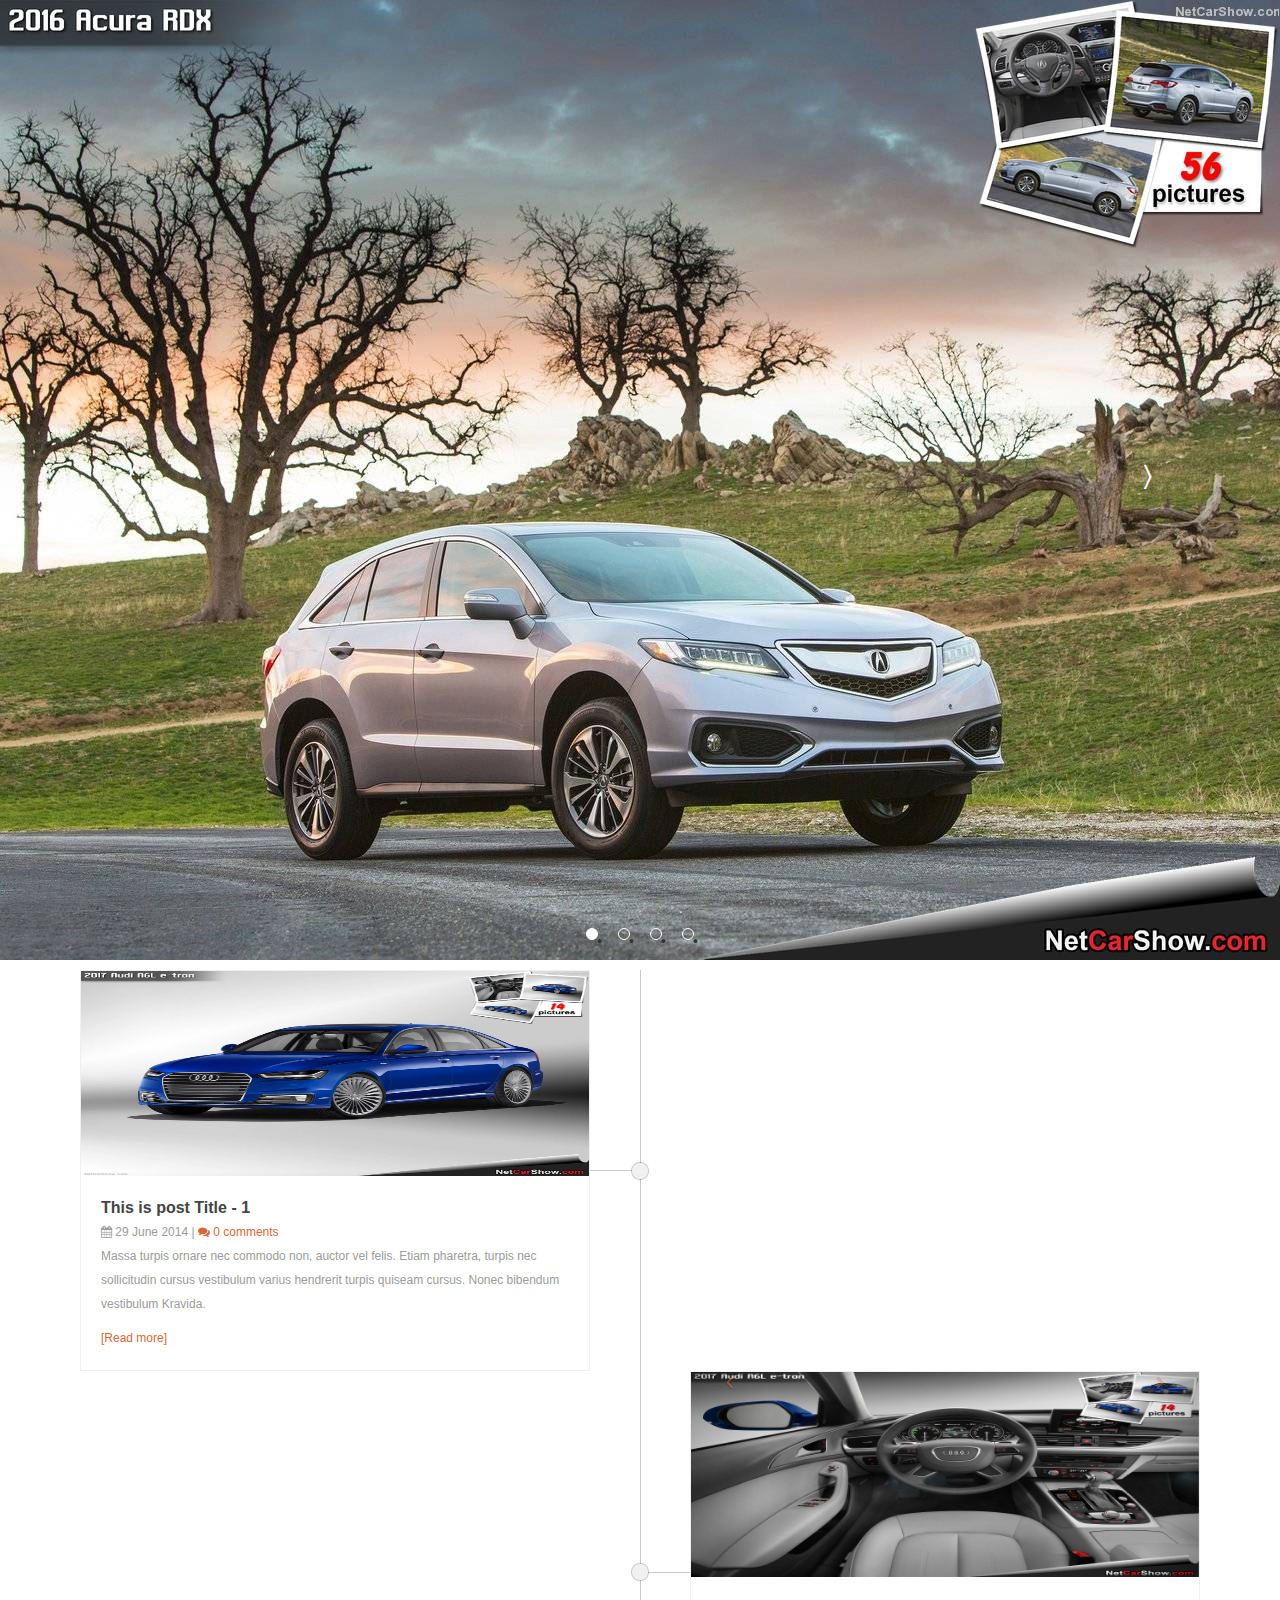
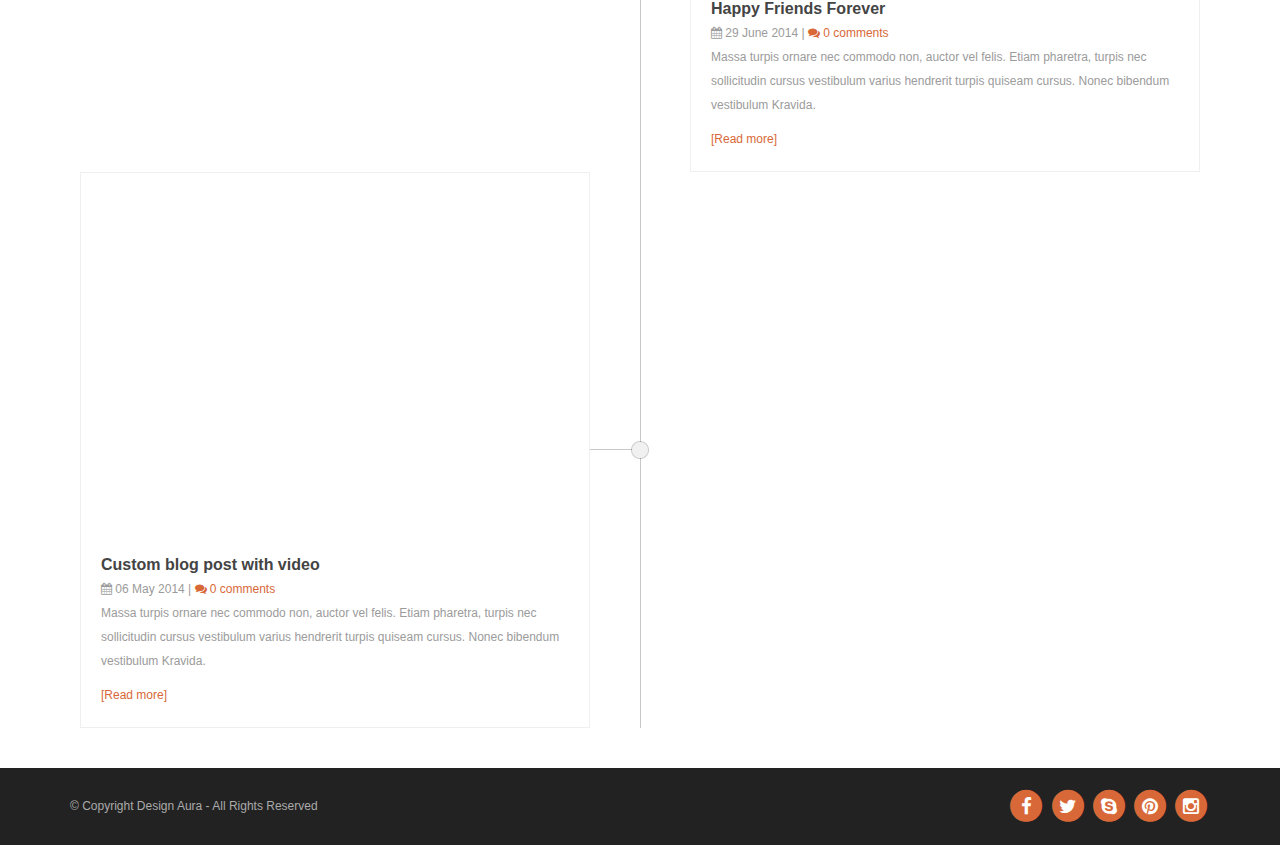
==== commit 7abaf4dc: "image slider" ====
--- a/views/image slider/imageSlider.html
+++ b/views/image slider/imageSlider.html
@@ -122,7 +122,7 @@
     <div class="media-blog">
         
     
-        <div class="field-item even"><img typeof="foaf:Image" alt="" src="sites/default/files/2_4.jpg" width="780" height="338" />        </div>
+        <div class="field-item even"><img typeof="foaf:Image" alt="" src="images/AudiA6L1.jpg" width="780" height="338" />        </div>
     
       
 
@@ -163,8 +163,8 @@
           <div id="dexp-carousel" class="carousel slide dexp_carousel field field-name-field-media field-type-media field-label-hidden" data-ride="carousel">
     <!-- Wrapper for slides -->
     <div class="carousel-inner">
-            <div class="item field-item active"><img typeof="foaf:Image" alt="" src="sites/default/files/3_0.jpg" width="780" height="338" /></div>
-            <div class="item field-item "><img typeof="foaf:Image" alt="" src="sites/default/files/2_3.jpg" width="780" height="338" /></div>
+            <div class="item field-item active"><img typeof="foaf:Image" alt="" src="images/AudiA6L2.jpg" width="780" height="338" /></div>
+            <div class="item field-item "><img typeof="foaf:Image" alt="" src="images/AudiA6L3.jpg" width="780" height="338" /></div>
           </div>
 
     <!-- Controls -->
--- a/views/image slider/css/homepage_blog.css
+++ b/views/image slider/css/homepage_blog.css
@@ -38,11 +38,11 @@
 
 .post .media-blog{position:relative;}
 
-#timeline{list-style-type:none;background:url("../../../all/themes/orane/assets/images/timeline.png") repeat-y scroll center top rgba(0,0,0,0);margin:0 0 40px 0px;overflow:hidden;padding:0;position:relative;}
+#timeline{list-style-type:none;background:url("../../../images/orane/timeline.png") repeat-y scroll center top rgba(0,0,0,0);margin:0 0 40px 0px;overflow:hidden;padding:0;position:relative;}
 
-#timeline .timeline-item{clear:both;float:left;margin:0 10px;padding:0;background:url("../../../all/themes/orane/assets/images/timeline1.png") no-repeat scroll right center rgba(0,0,0,0);}
+#timeline .timeline-item{clear:both;float:left;margin:0 10px;padding:0;background:url("../../../images/orane/timeline1.png") no-repeat scroll right center rgba(0,0,0,0);}
 
-#timeline .timeline-item:nth-child(2n){background:url("../../../all/themes/orane/assets/images/timeline2.png") no-repeat scroll left center rgba(0,0,0,0);float:right;}
+#timeline .timeline-item:nth-child(2n){background:url("../../../images/orane/timeline2.png") no-repeat scroll left center rgba(0,0,0,0);float:right;}
 
 #timeline .timeline-item:nth-child(2n) .blog-item-timeline{margin-left:60px;margin-right:0;}
 
